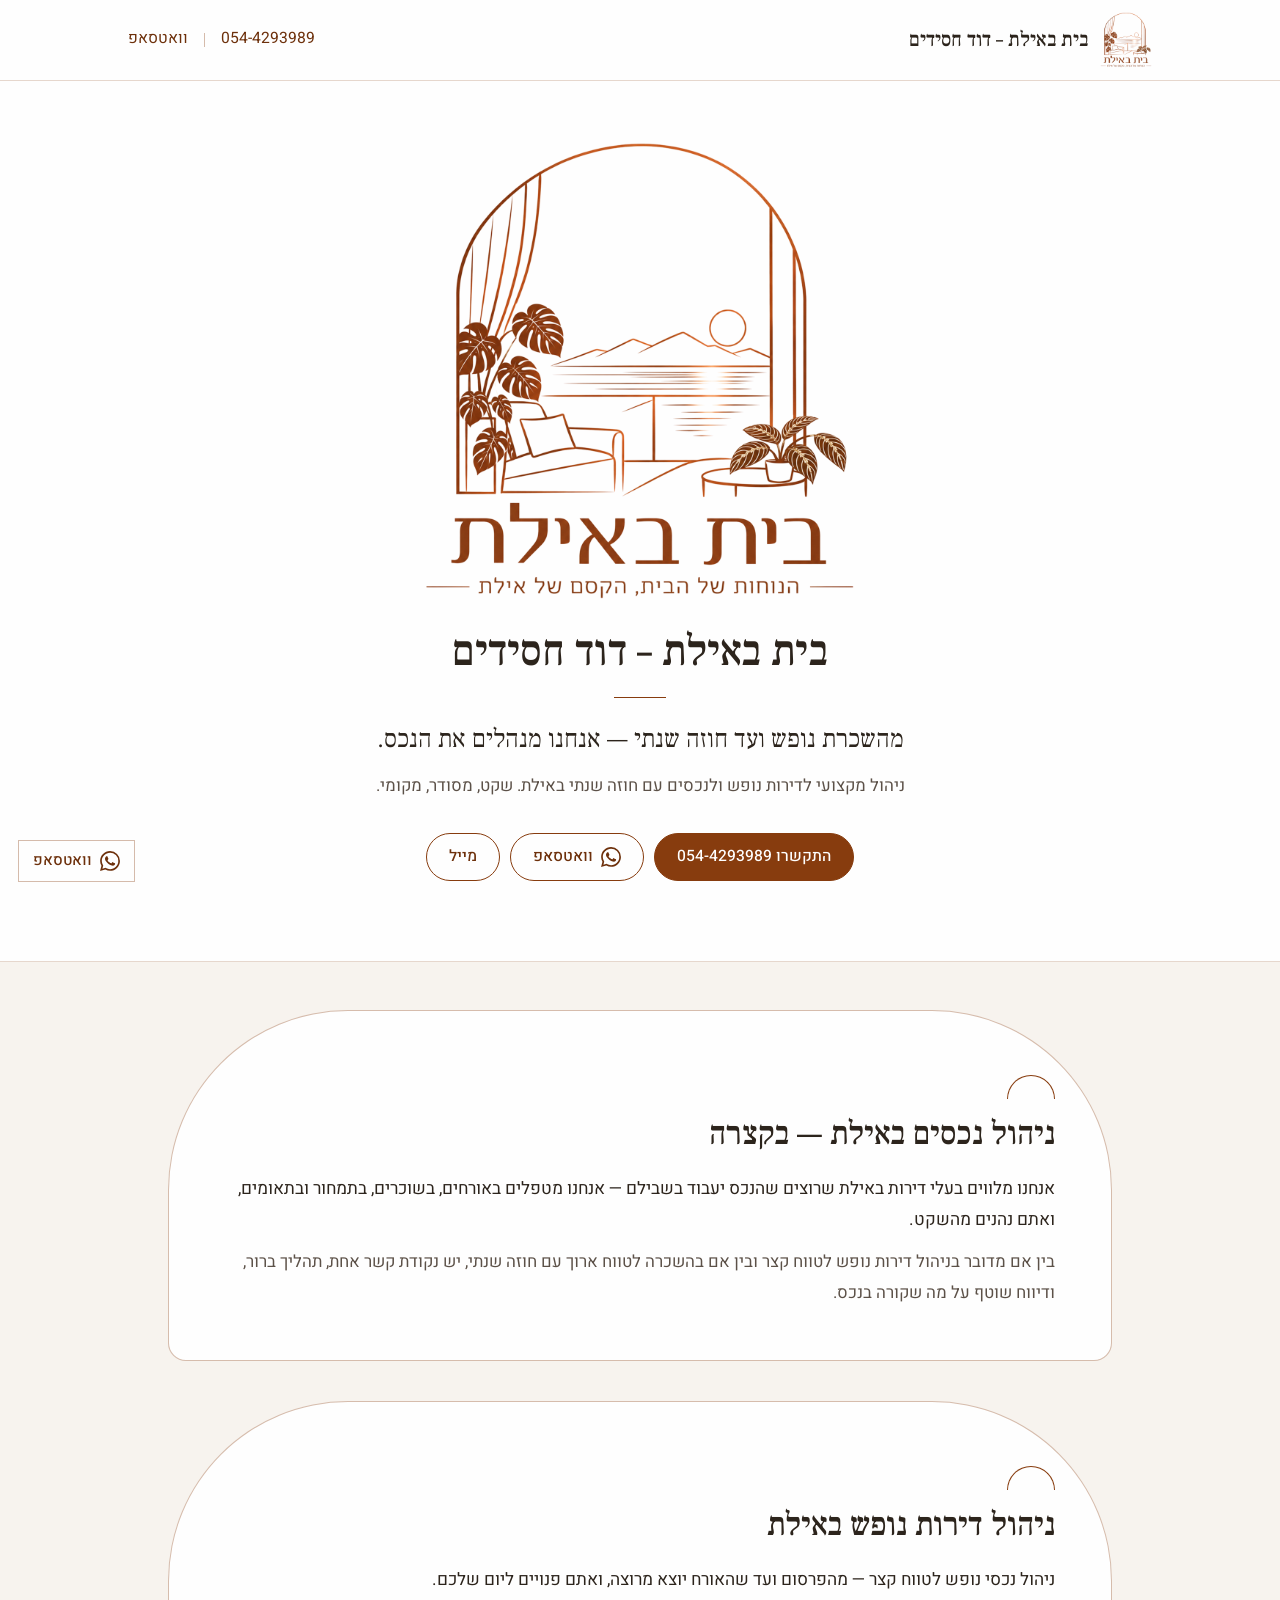
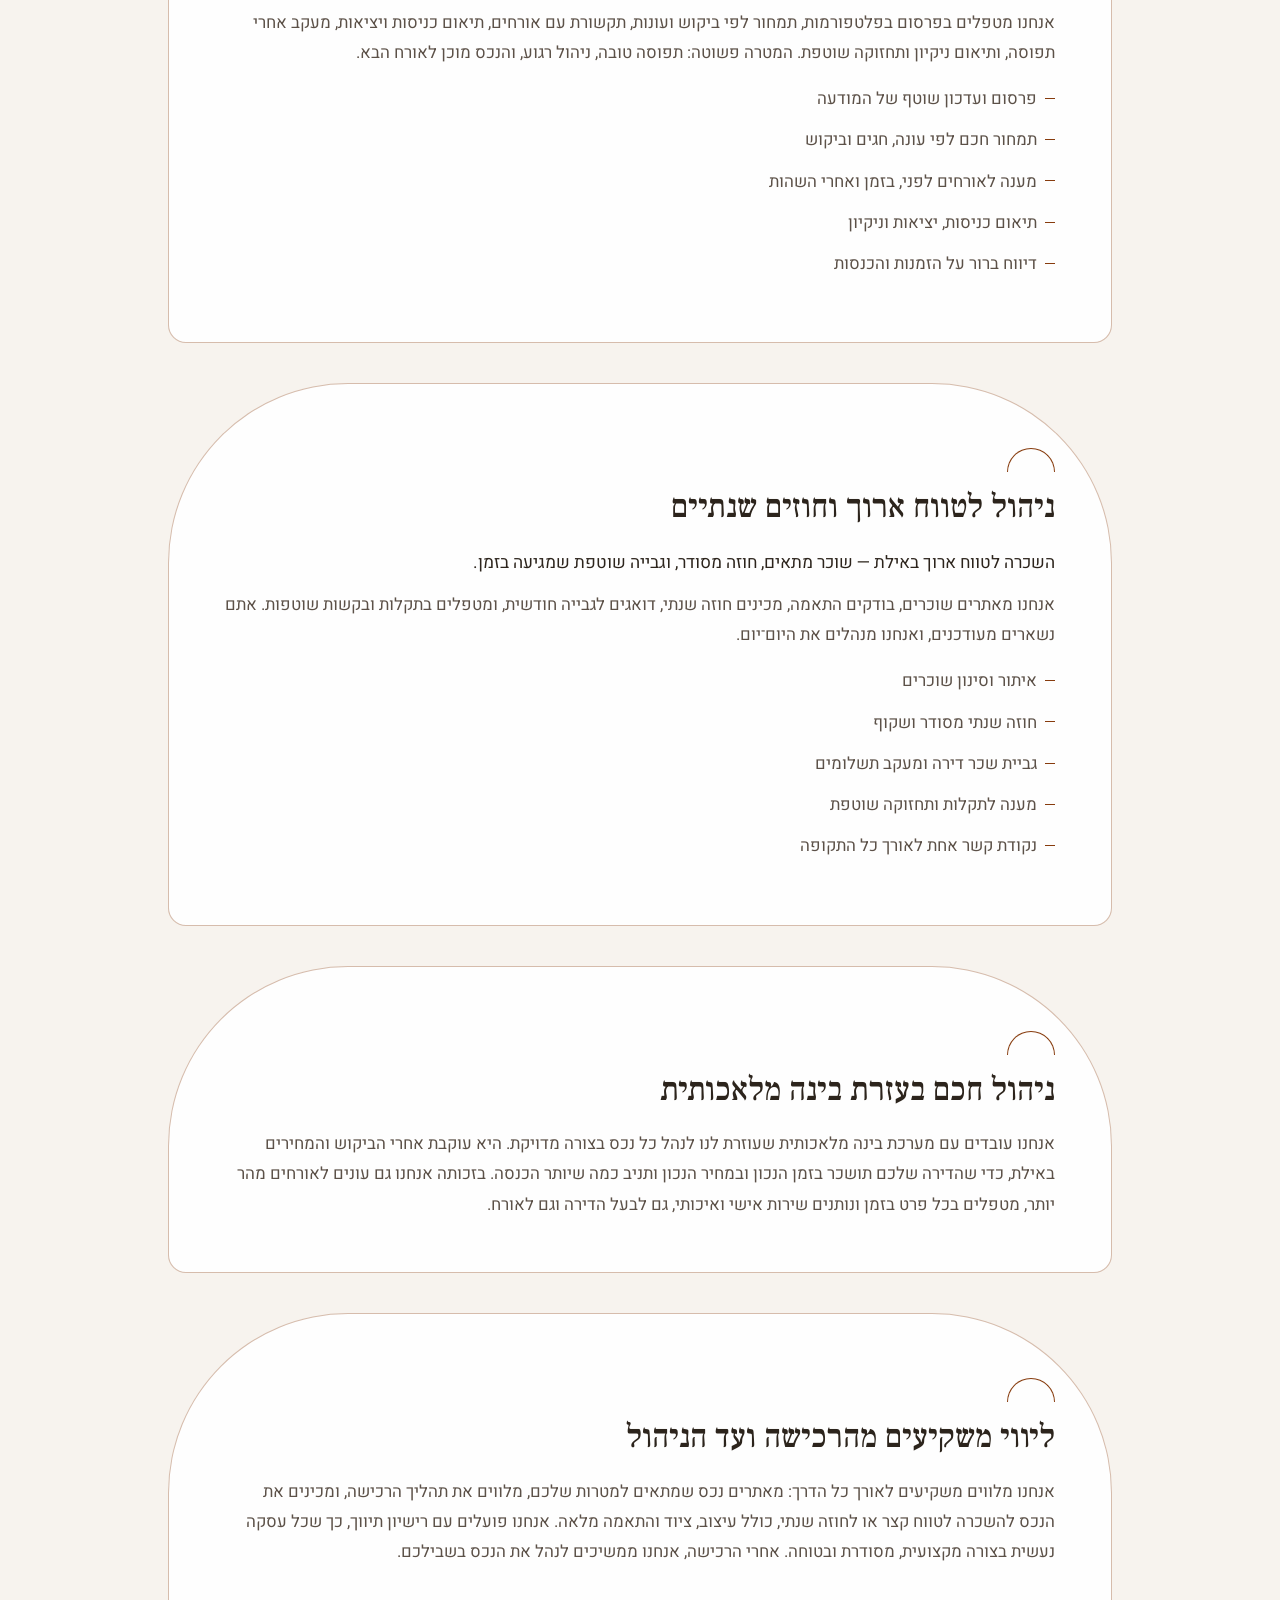
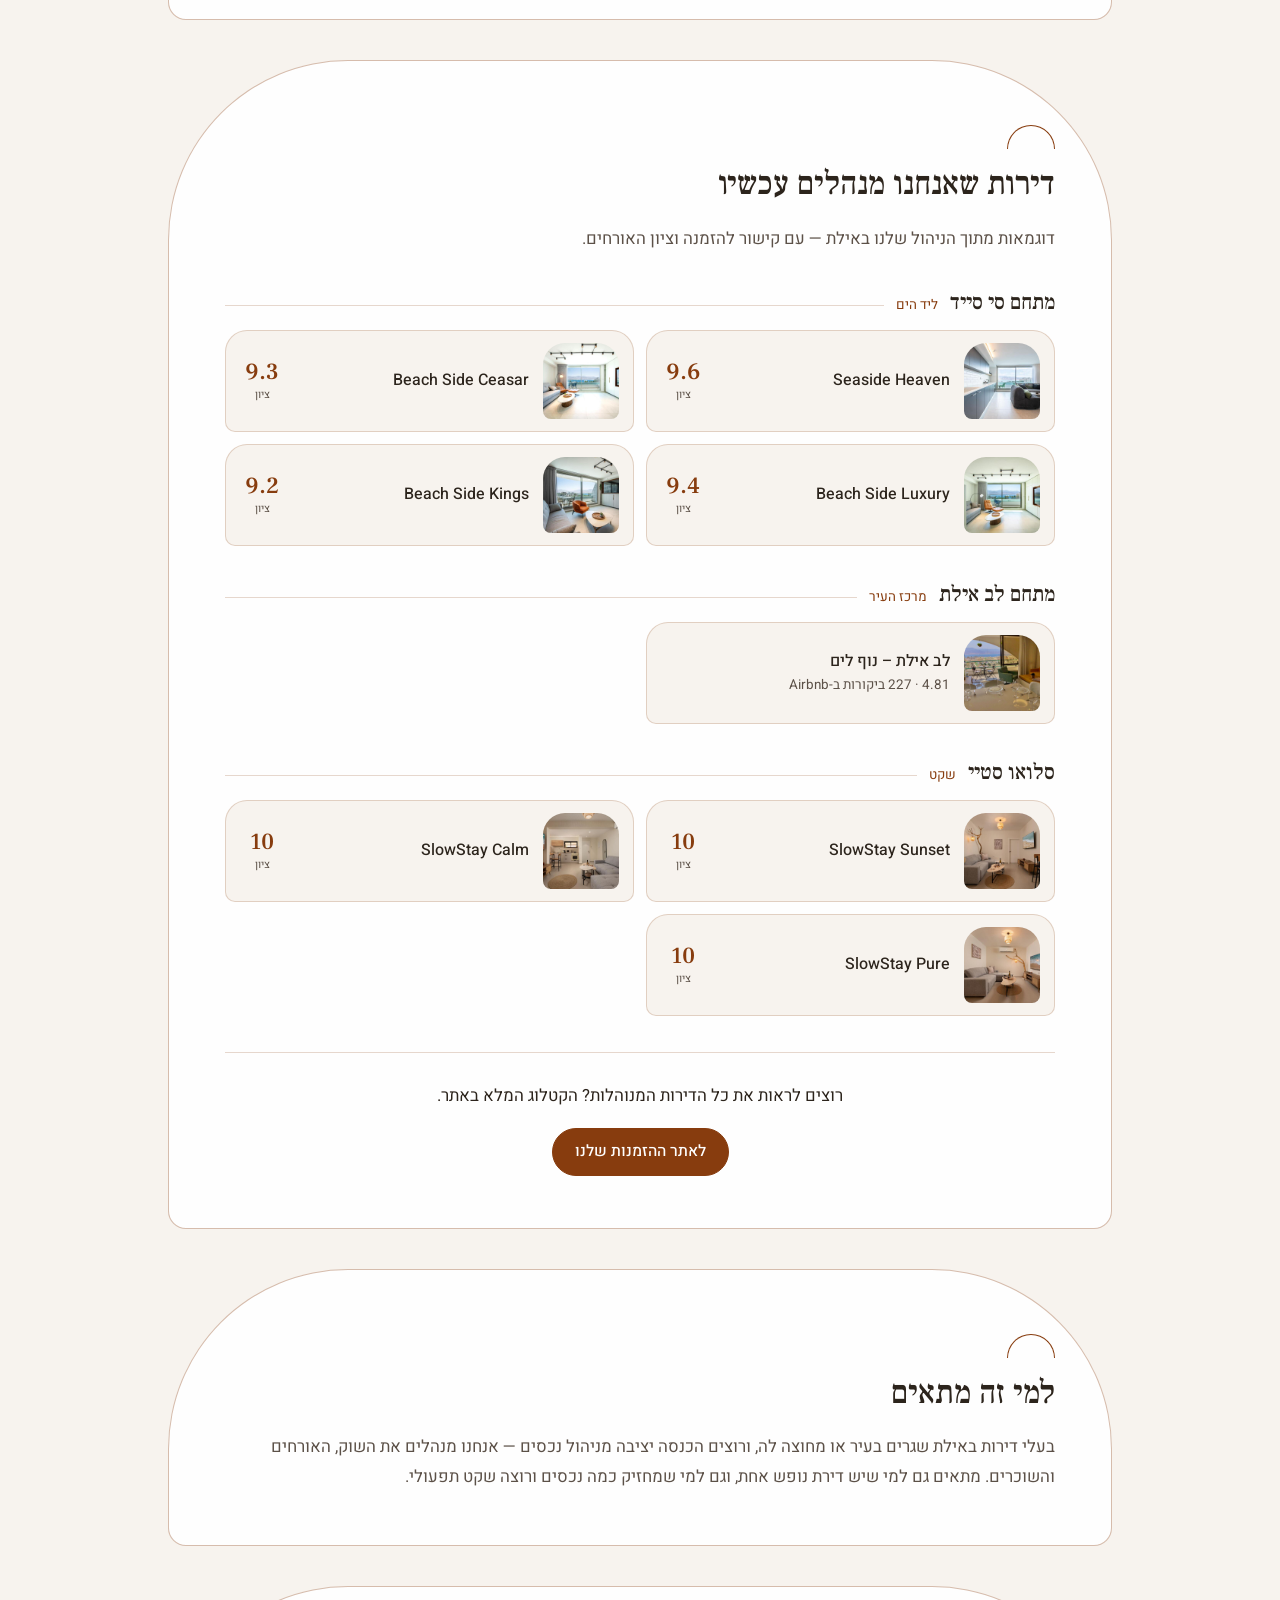
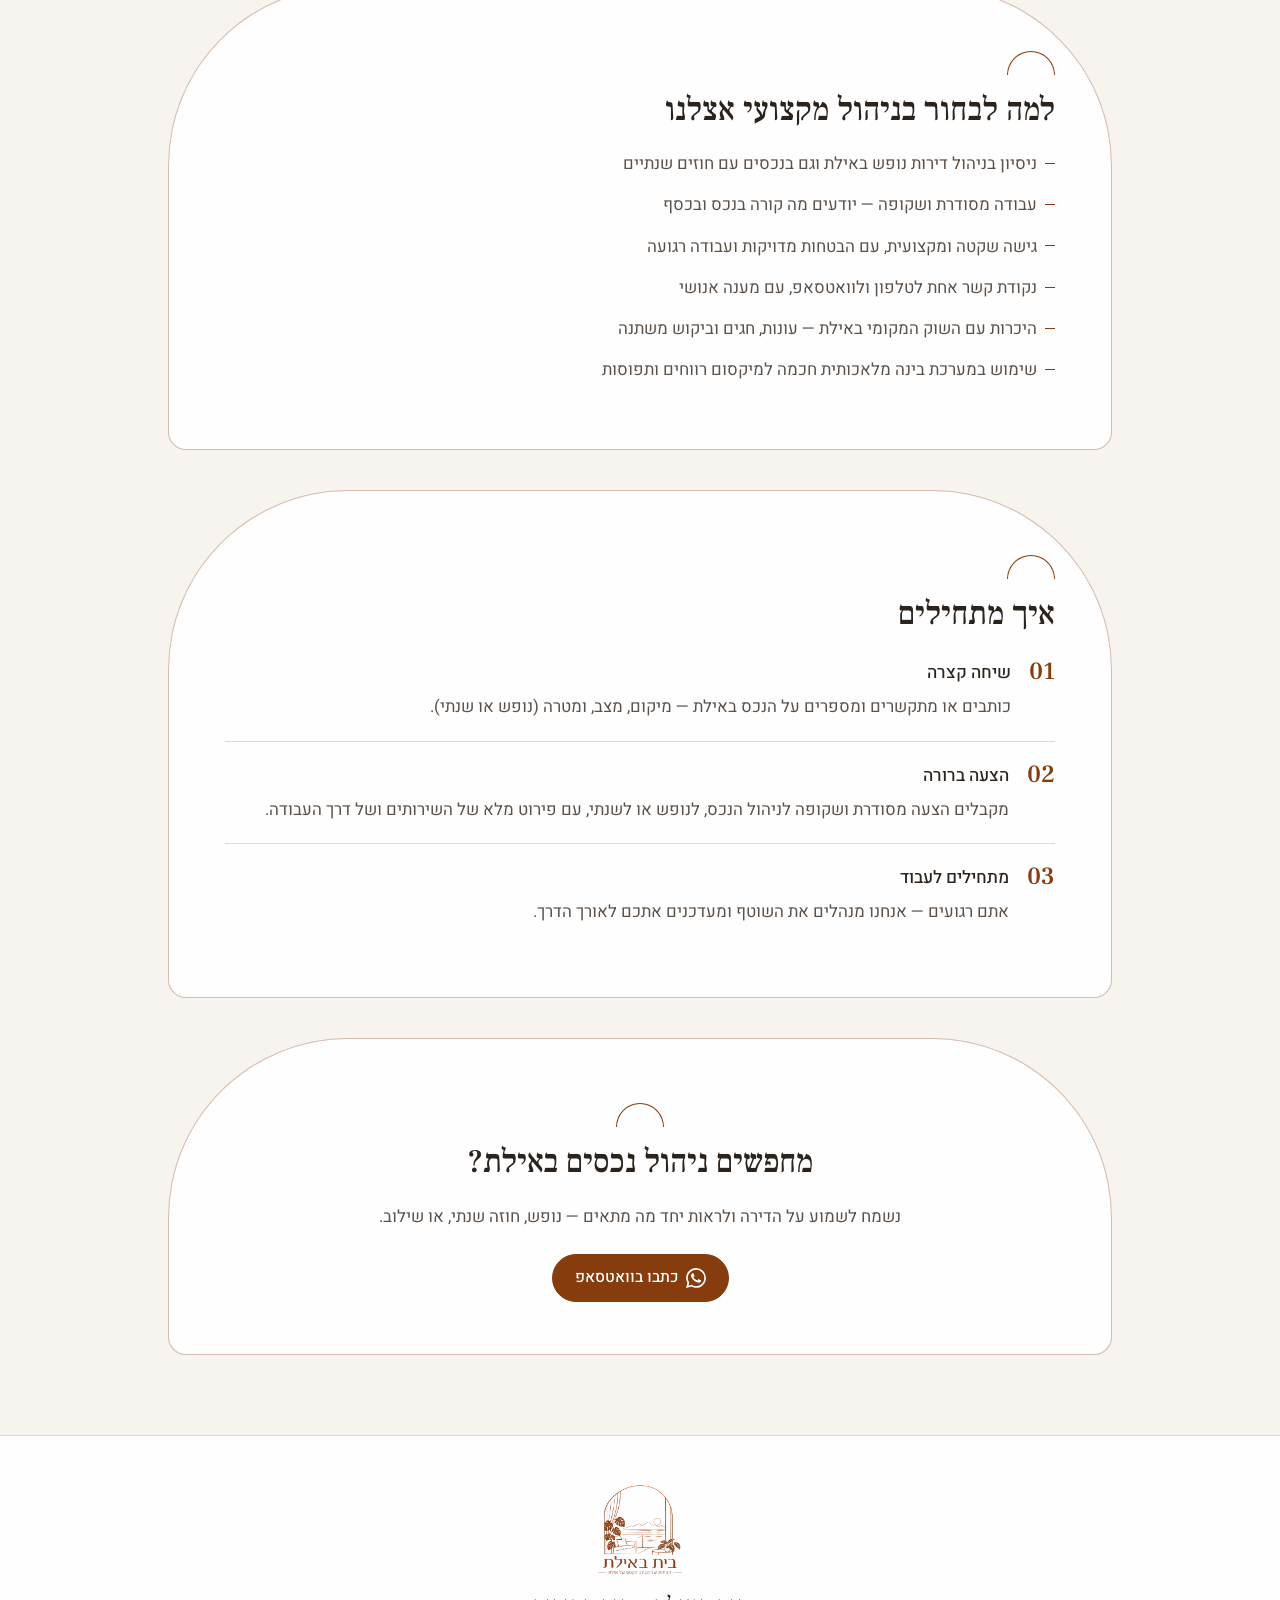
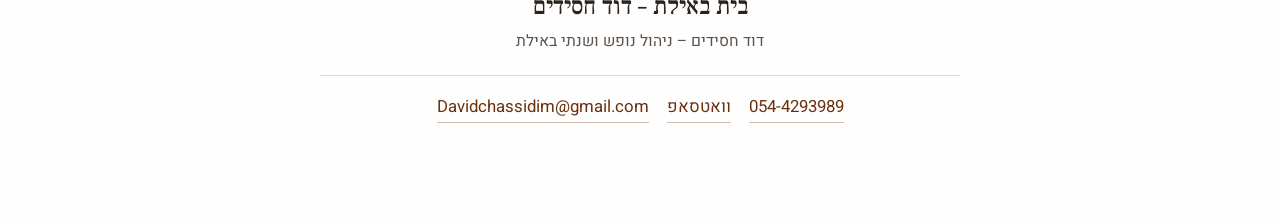
==== index.html @ ed2839f9 "Make the owner and guest logos transparent on ivory. Knock the near-white logo matte out to soft alp" ====
<!DOCTYPE html>
<html lang="he" dir="rtl">
<head>
  <meta charset="utf-8" />
  <meta name="viewport" content="width=device-width, initial-scale=1" />
  <title>בית באילת – דוד חסידים | ניהול דירות נופש וחוזים שנתיים</title>
  <meta name="description" content="ניהול נכסים באילת: ניהול דירות נופש, ניהול נכסי נופש והשכרה לטווח ארוך עם חוזים שנתיים. שקט, מסודר, מקומי." />
  <meta name="robots" content="index,follow" />
  <meta name="keywords" content="ניהול נכסים באילת, ניהול דירות נופש באילת, ניהול נכסי נופש, השכרה לטווח ארוך אילת, ניהול דירות להשכרה אילת" />
  <meta name="theme-color" content="#f7f3ee" />
  <link rel="canonical" href="https://davidchassidim-cyber.github.io/Eilat-property-management-/" />
  <link rel="icon" href="favicon.ico?v=2" sizes="any" />
  <link rel="icon" type="image/png" href="images/favicon.png?v=2" sizes="32x32" />
  <link rel="apple-touch-icon" href="images/apple-touch-icon.png?v=2" />
  <meta property="og:title" content="בית באילת – דוד חסידים | ניהול דירות נופש וחוזים שנתיים" />
  <meta property="og:site_name" content="בית באילת – דוד חסידים" />
  <meta property="og:description" content="מהשכרת נופש ועד חוזה שנתי — אנחנו מנהלים את הנכס. ניהול מקצועי באילת." />
  <meta property="og:type" content="website" />
  <meta property="og:locale" content="he_IL" />
  <meta property="og:url" content="https://davidchassidim-cyber.github.io/Eilat-property-management-/" />
  <meta property="og:image" content="https://davidchassidim-cyber.github.io/Eilat-property-management-/images/og-beit-eilat.png?v=2" />
  <meta property="og:image:type" content="image/png" />
  <meta property="og:image:width" content="1200" />
  <meta property="og:image:height" content="630" />
  <meta property="og:image:alt" content="לוגו בית באילת – דוד חסידים" />
  <meta name="twitter:card" content="summary_large_image" />
  <meta name="twitter:title" content="בית באילת – דוד חסידים | ניהול דירות נופש וחוזים שנתיים" />
  <meta name="twitter:description" content="מהשכרת נופש ועד חוזה שנתי — אנחנו מנהלים את הנכס. ניהול מקצועי באילת." />
  <meta name="twitter:image" content="https://davidchassidim-cyber.github.io/Eilat-property-management-/images/og-beit-eilat.png?v=2" />
  <link rel="preconnect" href="https://fonts.googleapis.com" />
  <link rel="preconnect" href="https://fonts.gstatic.com" crossorigin />
  <link href="https://fonts.googleapis.com/css2?family=Frank+Ruhl+Libre:wght@400;500;700&amp;family=Heebo:wght@300;400;500&amp;display=swap" rel="stylesheet" />
  <link rel="preload" as="image" href="images/logo.webp?v=3" type="image/webp" />
  <script type="application/ld+json">
  {
    "@context": "https://schema.org",
    "@type": "LocalBusiness",
    "name": "דוד חסידים – ניהול נופש ושנתי באילת",
    "alternateName": "בית באילת – דוד חסידים",
    "slogan": "מהשכרת נופש ועד חוזה שנתי — אנחנו מנהלים את הנכס",
    "description": "ניהול דירות נופש וניהול נכסים עם חוזים שנתיים באילת",
    "url": "https://davidchassidim-cyber.github.io/Eilat-property-management-/",
    "telephone": "+972544293989",
    "email": "Davidchassidim@gmail.com",
    "image": "https://davidchassidim-cyber.github.io/Eilat-property-management-/images/og-beit-eilat.png?v=2",
    "logo": "https://davidchassidim-cyber.github.io/Eilat-property-management-/images/logo.png?v=3",
    "areaServed": { "@type": "City", "name": "Eilat" },
    "address": {
      "@type": "PostalAddress",
      "addressLocality": "Eilat",
      "addressCountry": "IL"
    }
  }
  </script>
  <style>
    :root {
      color-scheme: light only;
      --ivory: #f7f3ee;
      --white: #fefefe;
      --ink: #2c241c;
      --muted: #5c5148;
      --copper: #873c0e;
      --copper-deep: #6d300b;
      --line: rgba(135, 60, 14, 0.34);
      --line-soft: rgba(135, 60, 14, 0.2);
      --serif: "Frank Ruhl Libre", "Times New Roman", serif;
      --sans: Heebo, "Segoe UI", Arial, sans-serif;
    }
    * { box-sizing: border-box; }
    html { scroll-behavior: smooth; background: var(--ivory); }
    body {
      margin: 0;
      background: var(--ivory);
      color: var(--ink);
      font-family: var(--sans);
      font-weight: 400;
      font-size: 1.05rem;
      line-height: 1.8;
    }
    img { max-width: 100%; height: auto; }
    a { color: inherit; }
    :focus-visible {
      outline: 2px solid var(--copper);
      outline-offset: 3px;
    }
    ::selection { background: #edd9c8; color: var(--ink); }
    @media (prefers-color-scheme: dark) {
      html, body { background: #f7f3ee !important; color: #2c241c !important; }
    }
    @media (prefers-reduced-motion: reduce) {
      html { scroll-behavior: auto; }
      * { transition: none !important; }
    }

    .site-header {
      position: sticky;
      top: 0;
      z-index: 20;
      background: var(--white);
      border-bottom: 1px solid var(--line-soft);
    }
    .header-inner {
      max-width: 1080px;
      margin: 0 auto;
      padding: 12px 28px;
      display: flex;
      align-items: center;
      justify-content: space-between;
      gap: 20px;
    }
    .brand {
      display: flex;
      align-items: center;
      gap: 12px;
      min-width: 0;
      text-decoration: none;
      color: var(--ink);
    }
    .brand img {
      width: auto;
      height: 56px;
      max-width: none;
      flex: none;
      display: block;
    }
    .brand-text {
      font-family: var(--serif);
      font-weight: 500;
      font-size: 1.28rem;
      line-height: 1.2;
    }
    .header-nav {
      display: flex;
      align-items: center;
      gap: 16px;
      flex: none;
    }
    .header-nav a {
      color: var(--copper-deep);
      text-decoration: none;
      font-size: 0.98rem;
      font-weight: 400;
      border-bottom: 1px solid transparent;
      padding-bottom: 1px;
    }
    .header-nav a:hover { border-bottom-color: var(--copper); }
    .nav-rule {
      width: 1px;
      height: 14px;
      background: var(--line);
      flex: none;
    }

    .hero {
      background: var(--white);
      border-bottom: 1px solid var(--line-soft);
      text-align: center;
      padding: 56px 24px 80px;
      scroll-margin-top: 80px;
    }
    .hero-logo {
      width: min(440px, 78vw);
      height: auto;
      display: block;
      margin: 0 auto 20px;
    }
    h1 {
      margin: 0 auto;
      max-width: 18em;
      font-family: var(--serif);
      font-weight: 500;
      font-size: clamp(1.85rem, 3.4vw, 2.7rem);
      line-height: 1.25;
      color: var(--ink);
      text-wrap: balance;
    }
    h1::after {
      content: "";
      display: block;
      width: 52px;
      height: 1px;
      margin: 18px auto 0;
      background: var(--copper);
    }
    .sub {
      max-width: 38rem;
      margin: 22px auto 0;
      color: var(--muted);
      font-size: 1.05rem;
      font-weight: 400;
      line-height: 1.85;
    }
    .slogan {
      display: block;
      margin-bottom: 10px;
      font-family: var(--serif);
      font-size: clamp(1.22rem, 2.3vw, 1.6rem);
      font-weight: 400;
      line-height: 1.55;
      color: var(--ink);
      text-wrap: balance;
    }
    .actions {
      display: flex;
      flex-wrap: wrap;
      justify-content: center;
      gap: 10px;
      margin-top: 32px;
    }
    .btn {
      display: inline-flex;
      align-items: center;
      justify-content: center;
      gap: 8px;
      min-height: 48px;
      padding: 0 22px;
      border-radius: 999px;
      border: 1px solid var(--copper);
      background: transparent;
      color: var(--copper-deep);
      font-family: var(--sans);
      font-size: 0.98rem;
      font-weight: 500;
      line-height: 1;
      text-decoration: none;
      transition: background-color .2s ease, color .2s ease, border-color .2s ease;
    }
    .btn svg {
      width: 20px;
      height: 20px;
      flex: none;
      display: block;
    }
    .btn-primary {
      background: var(--copper);
      border-color: var(--copper);
      color: #fff;
    }
    .btn-primary:hover {
      background: var(--copper-deep);
      border-color: var(--copper-deep);
      color: #fff;
    }
    .btn-ghost:hover { background: rgba(135, 60, 14, 0.06); }

    .wrap {
      max-width: 1000px;
      margin: 0 auto;
      padding: 48px 28px 80px;
    }
    section.panel {
      background: var(--white);
      border: 1px solid var(--line);
      border-radius: 180px 180px 18px 18px;
      padding: 64px 56px 52px;
      margin: 0;
      scroll-margin-top: 92px;
    }
    .wrap section.panel + section.panel { margin-top: 40px; }
    .arch {
      width: 48px;
      height: 24px;
      border: 1px solid var(--copper);
      border-bottom: none;
      border-radius: 48px 48px 0 0;
      margin: 0 0 14px;
      margin-inline-end: auto;
    }
    h2 {
      margin: 0 0 18px;
      font-family: var(--serif);
      font-weight: 500;
      font-size: clamp(1.6rem, 2.6vw, 2.05rem);
      line-height: 1.3;
      color: var(--ink);
      text-align: start;
    }
    h3 { margin: 0; font-family: var(--serif); font-weight: 500; color: var(--ink); }
    p { margin: 0 0 12px; color: var(--muted); }
    p:last-child { margin-bottom: 0; }
    .lead {
      color: var(--ink);
      font-size: 1.08rem;
      line-height: 1.8;
      margin: 0 0 12px;
    }
    ul {
      margin: 16px 0 0;
      padding: 0;
      list-style: none;
    }
    ul li {
      position: relative;
      margin: 11px 0;
      padding-inline-start: 18px;
      color: var(--muted);
    }
    ul li::before {
      content: "";
      position: absolute;
      inset-inline-start: 0;
      top: 0.82em;
      width: 10px;
      height: 1px;
      background: var(--copper);
    }

    .complex { margin-top: 34px; }
    .complex:first-of-type { margin-top: 8px; }
    .complex-title {
      display: flex;
      align-items: baseline;
      gap: 12px;
      margin: 0 0 14px;
      font-size: 1.35rem;
      line-height: 1.3;
    }
    .complex-title::after {
      content: "";
      flex: 1;
      height: 1px;
      background: var(--line-soft);
      transform: translateY(-3px);
    }
    .badge {
      font-family: var(--sans);
      font-size: 0.84rem;
      font-weight: 400;
      color: var(--copper);
      background: none;
      border: 0;
      padding: 0;
      line-height: 1.4;
    }
    .prop-list { display: grid; gap: 12px; }
    .prop {
      display: grid;
      grid-template-columns: 76px minmax(0, 1fr) auto;
      gap: 14px;
      align-items: center;
      padding: 12px 14px;
      background: var(--ivory);
      border: 1px solid var(--line-soft);
      border-radius: 22px 22px 10px 10px;
      text-decoration: none;
      color: inherit;
      transition: border-color .2s ease, background-color .2s ease;
    }
    .prop:hover {
      border-color: var(--copper);
      background: var(--white);
    }
    .prop-photo {
      width: 76px;
      height: 76px;
      max-width: none;
      object-fit: cover;
      border-radius: 22px 22px 8px 8px;
      background: #efe8df;
      display: block;
    }
    .prop-body { min-width: 0; }
    .prop-name {
      font-weight: 500;
      color: var(--ink);
      font-size: 1rem;
      line-height: 1.35;
    }
    .prop-sub {
      margin-top: 3px;
      font-size: 0.84rem;
      color: var(--muted);
      line-height: 1.45;
    }
    .score {
      text-align: center;
      color: var(--copper);
      font-family: var(--serif);
      font-weight: 500;
      font-size: 1.45rem;
      line-height: 1;
      min-width: 2.8rem;
      background: none;
      border: 0;
      padding: 0;
    }
    .score small {
      display: block;
      margin-top: 5px;
      font-family: var(--sans);
      font-size: 0.68rem;
      font-weight: 400;
      color: var(--muted);
      line-height: 1.2;
    }
    .catalog-cta {
      margin-top: 36px;
      padding-top: 28px;
      border-top: 1px solid var(--line-soft);
      text-align: center;
    }
    .catalog-cta p {
      margin: 0 0 16px;
      color: var(--ink);
    }

    .steps {
      list-style: none;
      margin: 6px 0 0;
      padding: 0;
    }
    .steps li {
      display: grid;
      grid-template-columns: auto minmax(0, 1fr);
      gap: 18px;
      align-items: start;
      margin: 0;
      padding: 18px 0;
      border-top: 1px solid var(--line-soft);
      color: var(--muted);
    }
    .steps li:first-child { border-top: 0; padding-top: 4px; }
    .num {
      font-family: var(--serif);
      font-weight: 500;
      font-size: 1.55rem;
      line-height: 1;
      color: var(--copper);
      padding-top: 2px;
    }
    .steps strong {
      display: block;
      margin-bottom: 4px;
      color: var(--ink);
      font-weight: 500;
      font-size: 1.08rem;
    }

    .cta { text-align: center; }
    .cta .arch { margin-inline: auto; }
    .cta h2 { text-align: center; }
    .cta p {
      max-width: 34rem;
      margin: 0 auto;
      color: var(--muted);
    }
    .cta .btn { margin-top: 22px; }

    .site-footer {
      background: var(--white);
      border-top: 1px solid var(--line-soft);
      text-align: center;
      padding: 48px 24px 96px;
    }
    .wa-float {
      position: fixed;
      z-index: 30;
      left: 18px;
      bottom: 18px;
      display: inline-flex;
      align-items: center;
      gap: 8px;
      padding: 10px 14px;
      background: rgba(254, 254, 254, 0.96);
      color: var(--copper-deep);
      border: 1px solid var(--line);
      text-decoration: none;
      font-family: var(--sans);
      font-size: 0.95rem;
      font-weight: 500;
      line-height: 1;
    }
    .wa-float svg {
      width: 20px;
      height: 20px;
      flex: none;
      display: block;
    }
    .wa-float:hover { background: rgba(135, 60, 14, 0.06); }
    .footer-logo {
      width: auto;
      height: 92px;
      max-width: none;
      display: block;
      margin: 0 auto;
    }
    .footer-brand {
      margin: 14px 0 6px;
      font-family: var(--serif);
      font-weight: 500;
      font-size: 1.55rem;
      line-height: 1.3;
      color: var(--ink);
    }
    .legal {
      margin: 0 0 18px;
      color: var(--muted);
      font-size: 0.98rem;
    }
    .footer-contacts {
      display: flex;
      flex-wrap: wrap;
      justify-content: center;
      gap: 8px 18px;
      margin: 0;
      padding-top: 16px;
      border-top: 1px solid var(--line-soft);
      max-width: 640px;
      margin-inline: auto;
    }
    .footer-contacts a {
      color: var(--copper-deep);
      text-decoration: none;
      border-bottom: 1px solid rgba(135, 60, 14, 0.35);
      overflow-wrap: anywhere;
    }
    .footer-contacts a:hover { border-bottom-color: var(--copper); }

    @media (min-width: 760px) {
      .prop-list { grid-template-columns: 1fr 1fr; }
    }
    @media (max-width: 720px) {
      .header-nav { display: none; }
      .header-inner { padding: 10px 16px; }
      .brand img { height: 46px; }
      .brand-text { font-size: 1.02rem; }
      .hero { padding: 32px 18px 48px; }
      .wrap { padding: 28px 16px 64px; }
      section.panel {
        border-radius: 88px 88px 14px 14px;
        padding: 46px 22px 34px;
      }
      .wrap section.panel + section.panel { margin-top: 20px; }
      .complex-title::after { display: none; }
      .actions {
        display: grid;
        grid-template-columns: 1fr;
        max-width: 320px;
        margin-inline: auto;
      }
    }
  </style>
</head>
<body>
  <header class="site-header">
    <div class="header-inner">
      <a class="brand" href="#top">
        <picture>
          <source srcset="images/logo-header.webp?v=3" type="image/webp" />
          <img src="images/logo-header.png?v=3" alt="" width="150" height="160" />
        </picture>
        <span class="brand-text">בית באילת – דוד חסידים</span>
      </a>
      <nav class="header-nav" aria-label="יצירת קשר">
        <a href="tel:0544293989">054-4293989</a>
        <span class="nav-rule" aria-hidden="true"></span>
        <a href="https://wa.me/972544293989" target="_blank" rel="noopener">וואטסאפ</a>
      </nav>
    </div>
  </header>

  <main>
    <section class="hero" id="top">
      <picture>
        <source srcset="images/logo.webp?v=3" type="image/webp" />
        <img class="hero-logo" src="images/logo.png?v=3" alt="לוגו בית באילת" width="1200" height="1276" />
      </picture>
      <h1>בית באילת – דוד חסידים</h1>
      <p class="sub"><span class="slogan">מהשכרת נופש ועד חוזה שנתי — אנחנו מנהלים את הנכס.</span> ניהול מקצועי לדירות נופש ולנכסים עם חוזה שנתי באילת. שקט, מסודר, מקומי.</p>
      <div class="actions">
        <a class="btn btn-primary" href="tel:0544293989">התקשרו 054-4293989</a>
        <a class="btn btn-ghost" href="https://wa.me/972544293989" target="_blank" rel="noopener"><svg viewBox="0 0 24 24" width="20" height="20" aria-hidden="true" focusable="false"><path fill="currentColor" d="M17.472 14.382c-.297-.149-1.758-.867-2.03-.967-.273-.099-.471-.148-.67.15-.197.297-.767.966-.94 1.164-.173.199-.347.223-.644.075-.297-.15-1.255-.463-2.39-1.475-.883-.788-1.48-1.761-1.653-2.059-.173-.297-.018-.458.13-.606.134-.133.298-.347.446-.52.149-.174.198-.298.298-.497.099-.198.05-.371-.025-.52-.075-.149-.669-1.612-.916-2.207-.242-.579-.487-.5-.669-.51-.173-.008-.371-.01-.57-.01-.198 0-.52.074-.792.372-.272.297-1.04 1.016-1.04 2.479 0 1.462 1.065 2.875 1.213 3.074.149.198 2.096 3.2 5.077 4.487.709.306 1.262.489 1.694.625.712.227 1.36.195 1.871.118.571-.085 1.758-.719 2.006-1.413.248-.694.248-1.289.173-1.413-.074-.124-.272-.198-.57-.347m-5.421 7.403h-.004a9.87 9.87 0 01-5.031-1.378l-.361-.214-3.741.982.998-3.648-.235-.374a9.86 9.86 0 01-1.51-5.26c.001-5.45 4.436-9.884 9.888-9.884 2.64 0 5.122 1.03 6.988 2.898a9.825 9.825 0 012.893 6.994c-.003 5.45-4.435 9.884-9.885 9.884m8.413-18.297A11.815 11.815 0 0012.05 0C5.495 0 .16 5.335.157 11.892c0 2.096.547 4.142 1.588 5.945L.057 24l6.305-1.654a11.882 11.882 0 005.683 1.448h.005c6.554 0 11.89-5.335 11.893-11.893a11.821 11.821 0 00-3.48-8.413z"/></svg>וואטסאפ</a>
        <a class="btn btn-ghost" href="mailto:Davidchassidim@gmail.com">מייל</a>
      </div>
    </section>

    <div class="wrap">
      <section class="panel">
        <div class="arch" aria-hidden="true"></div>
        <h2>ניהול נכסים באילת — בקצרה</h2>
        <p class="lead">אנחנו מלווים בעלי דירות באילת שרוצים שהנכס יעבוד בשבילם — אנחנו מטפלים באורחים, בשוכרים, בתמחור ובתאומים, ואתם נהנים מהשקט.</p>
        <p>בין אם מדובר בניהול דירות נופש לטווח קצר ובין אם בהשכרה לטווח ארוך עם חוזה שנתי, יש נקודת קשר אחת, תהליך ברור, ודיווח שוטף על מה שקורה בנכס.</p>
      </section>

      <section class="panel">
        <div class="arch" aria-hidden="true"></div>
        <h2>ניהול דירות נופש באילת</h2>
        <p class="lead">ניהול נכסי נופש לטווח קצר — מהפרסום ועד שהאורח יוצא מרוצה, ואתם פנויים ליום שלכם.</p>
        <p>אנחנו מטפלים בפרסום בפלטפורמות, תמחור לפי ביקוש ועונות, תקשורת עם אורחים, תיאום כניסות ויציאות, מעקב אחרי תפוסה, ותיאום ניקיון ותחזוקה שוטפת. המטרה פשוטה: תפוסה טובה, ניהול רגוע, והנכס מוכן לאורח הבא.</p>
        <ul>
          <li>פרסום ועדכון שוטף של המודעה</li>
          <li>תמחור חכם לפי עונה, חגים וביקוש</li>
          <li>מענה לאורחים לפני, בזמן ואחרי השהות</li>
          <li>תיאום כניסות, יציאות וניקיון</li>
          <li>דיווח ברור על הזמנות והכנסות</li>
        </ul>
      </section>

      <section class="panel">
        <div class="arch" aria-hidden="true"></div>
        <h2>ניהול לטווח ארוך וחוזים שנתיים</h2>
        <p class="lead">השכרה לטווח ארוך באילת — שוכר מתאים, חוזה מסודר, וגבייה שוטפת שמגיעה בזמן.</p>
        <p>אנחנו מאתרים שוכרים, בודקים התאמה, מכינים חוזה שנתי, דואגים לגבייה חודשית, ומטפלים בתקלות ובקשות שוטפות. אתם נשארים מעודכנים, ואנחנו מנהלים את היום־יום.</p>
        <ul>
          <li>איתור וסינון שוכרים</li>
          <li>חוזה שנתי מסודר ושקוף</li>
          <li>גביית שכר דירה ומעקב תשלומים</li>
          <li>מענה לתקלות ותחזוקה שוטפת</li>
          <li>נקודת קשר אחת לאורך כל התקופה</li>
        </ul>
      </section>

      <section class="panel" id="smart">
        <div class="arch" aria-hidden="true"></div>
        <h2>ניהול חכם בעזרת בינה מלאכותית</h2>
        <p>אנחנו עובדים עם מערכת בינה מלאכותית שעוזרת לנו לנהל כל נכס בצורה מדויקת. היא עוקבת אחרי הביקוש והמחירים באילת, כדי שהדירה שלכם תושכר בזמן הנכון ובמחיר הנכון ותניב כמה שיותר הכנסה. בזכותה אנחנו גם עונים לאורחים מהר יותר, מטפלים בכל פרט בזמן ונותנים שירות אישי ואיכותי, גם לבעל הדירה וגם לאורח.</p>
      </section>

      <section class="panel" id="investors">
        <div class="arch" aria-hidden="true"></div>
        <h2>ליווי משקיעים מהרכישה ועד הניהול</h2>
        <p>אנחנו מלווים משקיעים לאורך כל הדרך: מאתרים נכס שמתאים למטרות שלכם, מלווים את תהליך הרכישה, ומכינים את הנכס להשכרה לטווח קצר או לחוזה שנתי, כולל עיצוב, ציוד והתאמה מלאה. אנחנו פועלים עם רישיון תיווך, כך שכל עסקה נעשית בצורה מקצועית, מסודרת ובטוחה. אחרי הרכישה, אנחנו ממשיכים לנהל את הנכס בשבילכם.</p>
      </section>

      <section class="panel" id="apartments">
        <div class="arch" aria-hidden="true"></div>
        <h2>דירות שאנחנו מנהלים עכשיו</h2>
        <p>דוגמאות מתוך הניהול שלנו באילת — עם קישור להזמנה וציון האורחים.</p>

        <div class="complex">
          <h3 class="complex-title">מתחם סי סייד <span class="badge">ליד הים</span></h3>
          <div class="prop-list">
            <a class="prop" href="https://www.booking.com/searchresults.he.html?dest_id=11337509&amp;dest_type=hotel" target="_blank" rel="noopener">
              <img class="prop-photo" src="images/props/seaside-heaven.jpg" alt="Seaside Heaven" width="76" height="76" loading="lazy" />
              <div class="prop-body"><div class="prop-name">Seaside Heaven</div></div>
              <div class="score">9.6<small>ציון</small></div>
            </a>
            <a class="prop" href="https://www.booking.com/searchresults.he.html?dest_id=10503018&amp;dest_type=hotel" target="_blank" rel="noopener">
              <img class="prop-photo" src="images/props/beach-side-ceasar.jpg" alt="Beach Side Ceasar" width="76" height="76" loading="lazy" />
              <div class="prop-body"><div class="prop-name">Beach Side Ceasar</div></div>
              <div class="score">9.3<small>ציון</small></div>
            </a>
            <a class="prop" href="https://www.booking.com/searchresults.he.html?dest_id=10476206&amp;dest_type=hotel" target="_blank" rel="noopener">
              <img class="prop-photo" src="images/props/beach-side-luxury.jpg" alt="Beach Side Luxury" width="76" height="76" loading="lazy" />
              <div class="prop-body"><div class="prop-name">Beach Side Luxury</div></div>
              <div class="score">9.4<small>ציון</small></div>
            </a>
            <a class="prop" href="https://www.booking.com/searchresults.he.html?dest_id=10475970&amp;dest_type=hotel" target="_blank" rel="noopener">
              <img class="prop-photo" src="images/props/beach-side-kings.jpg" alt="Beach Side Kings" width="76" height="76" loading="lazy" />
              <div class="prop-body"><div class="prop-name">Beach Side Kings</div></div>
              <div class="score">9.2<small>ציון</small></div>
            </a>
          </div>
        </div>

        <div class="complex">
          <h3 class="complex-title">מתחם לב אילת <span class="badge">מרכז העיר</span></h3>
          <div class="prop-list">
            <a class="prop" href="https://www.airbnb.com/rooms/49915724" target="_blank" rel="noopener">
              <img class="prop-photo" src="guests-preview/img/49915724/01.jpg" alt="לב אילת – נוף לים" width="76" height="76" loading="lazy" />
              <div class="prop-body">
                <div class="prop-name">לב אילת – נוף לים</div>
                <div class="prop-sub">4.81 · 227 ביקורות ב-Airbnb</div>
              </div>
            </a>
          </div>
        </div>

        <div class="complex">
          <h3 class="complex-title">סלואו סטיי <span class="badge">שקט</span></h3>
          <div class="prop-list">
            <a class="prop" href="https://www.booking.com/searchresults.he.html?dest_id=17308282&amp;dest_type=hotel" target="_blank" rel="noopener">
              <img class="prop-photo" src="images/props/sunset.jpg" alt="SlowStay Sunset" width="76" height="76" loading="lazy" />
              <div class="prop-body"><div class="prop-name">SlowStay Sunset</div></div>
              <div class="score">10<small>ציון</small></div>
            </a>
            <a class="prop" href="https://www.booking.com/searchresults.he.html?dest_id=17295198&amp;dest_type=hotel" target="_blank" rel="noopener">
              <img class="prop-photo" src="images/props/calm.jpg" alt="SlowStay Calm" width="76" height="76" loading="lazy" />
              <div class="prop-body"><div class="prop-name">SlowStay Calm</div></div>
              <div class="score">10<small>ציון</small></div>
            </a>
            <a class="prop" href="https://www.booking.com/searchresults.he.html?dest_id=17295005&amp;dest_type=hotel" target="_blank" rel="noopener">
              <img class="prop-photo" src="images/props/pure.jpg" alt="SlowStay Pure" width="76" height="76" loading="lazy" />
              <div class="prop-body"><div class="prop-name">SlowStay Pure</div></div>
              <div class="score">10<small>ציון</small></div>
            </a>
          </div>
        </div>

        <div class="catalog-cta">
          <p>רוצים לראות את כל הדירות המנוהלות? הקטלוג המלא באתר.</p>
          <a class="btn btn-primary" href="./guests-preview/">לאתר ההזמנות שלנו</a>
        </div>
      </section>

      <section class="panel">
        <div class="arch" aria-hidden="true"></div>
        <h2>למי זה מתאים</h2>
        <p>בעלי דירות באילת שגרים בעיר או מחוצה לה, ורוצים הכנסה יציבה מניהול נכסים — אנחנו מנהלים את השוק, האורחים והשוכרים. מתאים גם למי שיש דירת נופש אחת, וגם למי שמחזיק כמה נכסים ורוצה שקט תפעולי.</p>
      </section>

      <section class="panel">
        <div class="arch" aria-hidden="true"></div>
        <h2>למה לבחור בניהול מקצועי אצלנו</h2>
        <ul>
          <li>ניסיון בניהול דירות נופש באילת וגם בנכסים עם חוזים שנתיים</li>
          <li>עבודה מסודרת ושקופה — יודעים מה קורה בנכס ובכסף</li>
          <li>גישה שקטה ומקצועית, עם הבטחות מדויקות ועבודה רגועה</li>
          <li>נקודת קשר אחת לטלפון ולוואטסאפ, עם מענה אנושי</li>
          <li>היכרות עם השוק המקומי באילת — עונות, חגים וביקוש משתנה</li>
          <li>שימוש במערכת בינה מלאכותית חכמה למיקסום רווחים ותפוסות</li>
        </ul>
      </section>

      <section class="panel">
        <div class="arch" aria-hidden="true"></div>
        <h2>איך מתחילים</h2>
        <ol class="steps">
          <li>
            <span class="num">01</span>
            <div><strong>שיחה קצרה</strong>כותבים או מתקשרים ומספרים על הנכס באילת — מיקום, מצב, ומטרה (נופש או שנתי).</div>
          </li>
          <li>
            <span class="num">02</span>
            <div><strong>הצעה ברורה</strong>מקבלים הצעה מסודרת ושקופה לניהול הנכס, לנופש או לשנתי, עם פירוט מלא של השירותים ושל דרך העבודה.</div>
          </li>
          <li>
            <span class="num">03</span>
            <div><strong>מתחילים לעבוד</strong>אתם רגועים — אנחנו מנהלים את השוטף ומעדכנים אתכם לאורך הדרך.</div>
          </li>
        </ol>
      </section>

      <section class="panel cta">
        <div class="arch" aria-hidden="true"></div>
        <h2>מחפשים ניהול נכסים באילת?</h2>
        <p>נשמח לשמוע על הדירה ולראות יחד מה מתאים — נופש, חוזה שנתי, או שילוב.</p>
        <a class="btn btn-primary" href="https://wa.me/972544293989" target="_blank" rel="noopener"><svg viewBox="0 0 24 24" width="20" height="20" aria-hidden="true" focusable="false"><path fill="currentColor" d="M17.472 14.382c-.297-.149-1.758-.867-2.03-.967-.273-.099-.471-.148-.67.15-.197.297-.767.966-.94 1.164-.173.199-.347.223-.644.075-.297-.15-1.255-.463-2.39-1.475-.883-.788-1.48-1.761-1.653-2.059-.173-.297-.018-.458.13-.606.134-.133.298-.347.446-.52.149-.174.198-.298.298-.497.099-.198.05-.371-.025-.52-.075-.149-.669-1.612-.916-2.207-.242-.579-.487-.5-.669-.51-.173-.008-.371-.01-.57-.01-.198 0-.52.074-.792.372-.272.297-1.04 1.016-1.04 2.479 0 1.462 1.065 2.875 1.213 3.074.149.198 2.096 3.2 5.077 4.487.709.306 1.262.489 1.694.625.712.227 1.36.195 1.871.118.571-.085 1.758-.719 2.006-1.413.248-.694.248-1.289.173-1.413-.074-.124-.272-.198-.57-.347m-5.421 7.403h-.004a9.87 9.87 0 01-5.031-1.378l-.361-.214-3.741.982.998-3.648-.235-.374a9.86 9.86 0 01-1.51-5.26c.001-5.45 4.436-9.884 9.888-9.884 2.64 0 5.122 1.03 6.988 2.898a9.825 9.825 0 012.893 6.994c-.003 5.45-4.435 9.884-9.885 9.884m8.413-18.297A11.815 11.815 0 0012.05 0C5.495 0 .16 5.335.157 11.892c0 2.096.547 4.142 1.588 5.945L.057 24l6.305-1.654a11.882 11.882 0 005.683 1.448h.005c6.554 0 11.89-5.335 11.893-11.893a11.821 11.821 0 00-3.48-8.413z"/></svg>כתבו בוואטסאפ</a>
      </section>
    </div>
  </main>

  <footer class="site-footer">
    <picture>
      <source srcset="images/logo.webp?v=3" type="image/webp" />
      <img class="footer-logo" src="images/logo.png?v=3" alt="" width="1200" height="1276" />
    </picture>
    <p class="footer-brand">בית באילת – דוד חסידים</p>
    <p class="legal">דוד חסידים – ניהול נופש ושנתי באילת</p>
    <p class="footer-contacts">
      <a href="tel:0544293989">054-4293989</a>
      <a href="https://wa.me/972544293989" target="_blank" rel="noopener">וואטסאפ</a>
      <a href="mailto:Davidchassidim@gmail.com">Davidchassidim@gmail.com</a>
    </p>
  </footer>
  <a class="wa-float" href="https://wa.me/972544293989" target="_blank" rel="noopener" aria-label="וואטסאפ"><svg viewBox="0 0 24 24" width="20" height="20" aria-hidden="true" focusable="false"><path fill="currentColor" d="M17.472 14.382c-.297-.149-1.758-.867-2.03-.967-.273-.099-.471-.148-.67.15-.197.297-.767.966-.94 1.164-.173.199-.347.223-.644.075-.297-.15-1.255-.463-2.39-1.475-.883-.788-1.48-1.761-1.653-2.059-.173-.297-.018-.458.13-.606.134-.133.298-.347.446-.52.149-.174.198-.298.298-.497.099-.198.05-.371-.025-.52-.075-.149-.669-1.612-.916-2.207-.242-.579-.487-.5-.669-.51-.173-.008-.371-.01-.57-.01-.198 0-.52.074-.792.372-.272.297-1.04 1.016-1.04 2.479 0 1.462 1.065 2.875 1.213 3.074.149.198 2.096 3.2 5.077 4.487.709.306 1.262.489 1.694.625.712.227 1.36.195 1.871.118.571-.085 1.758-.719 2.006-1.413.248-.694.248-1.289.173-1.413-.074-.124-.272-.198-.57-.347m-5.421 7.403h-.004a9.87 9.87 0 01-5.031-1.378l-.361-.214-3.741.982.998-3.648-.235-.374a9.86 9.86 0 01-1.51-5.26c.001-5.45 4.436-9.884 9.888-9.884 2.64 0 5.122 1.03 6.988 2.898a9.825 9.825 0 012.893 6.994c-.003 5.45-4.435 9.884-9.885 9.884m8.413-18.297A11.815 11.815 0 0012.05 0C5.495 0 .16 5.335.157 11.892c0 2.096.547 4.142 1.588 5.945L.057 24l6.305-1.654a11.882 11.882 0 005.683 1.448h.005c6.554 0 11.89-5.335 11.893-11.893a11.821 11.821 0 00-3.48-8.413z"/></svg>וואטסאפ</a>
</body>
</html>
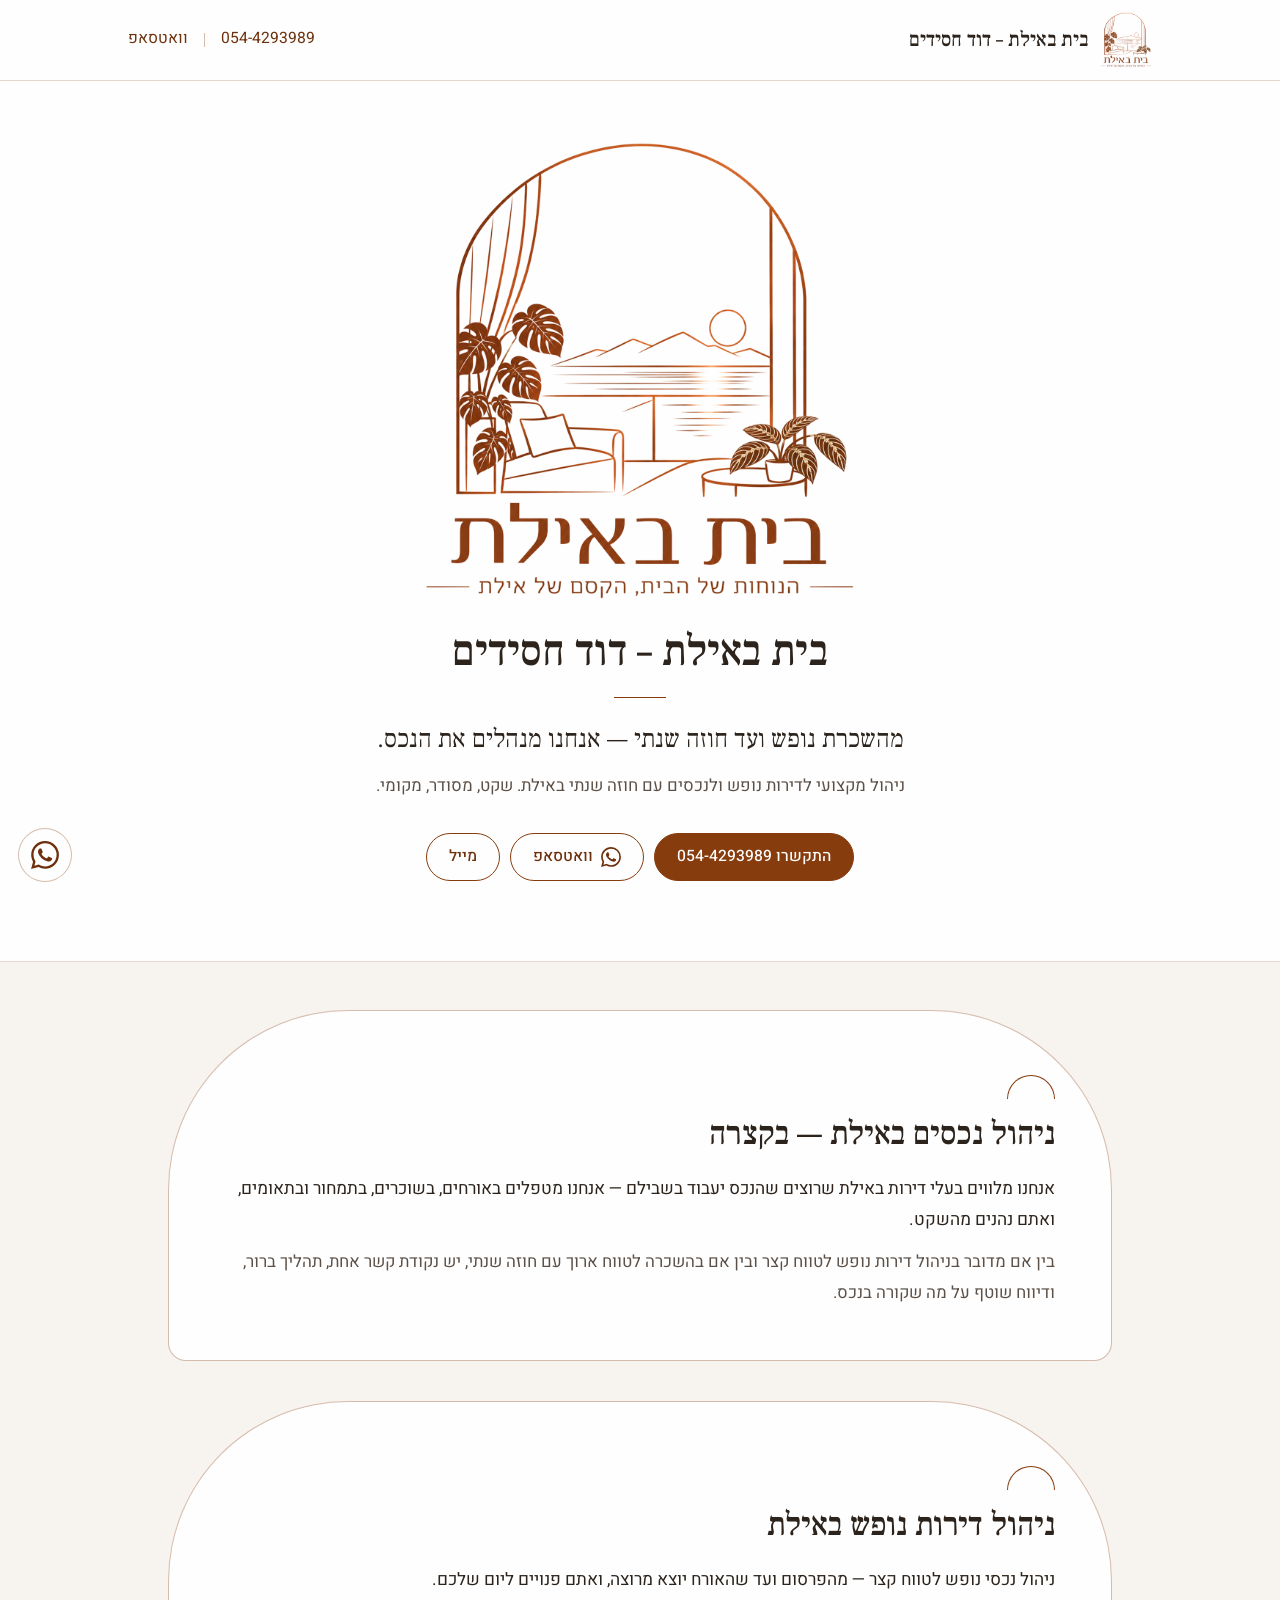
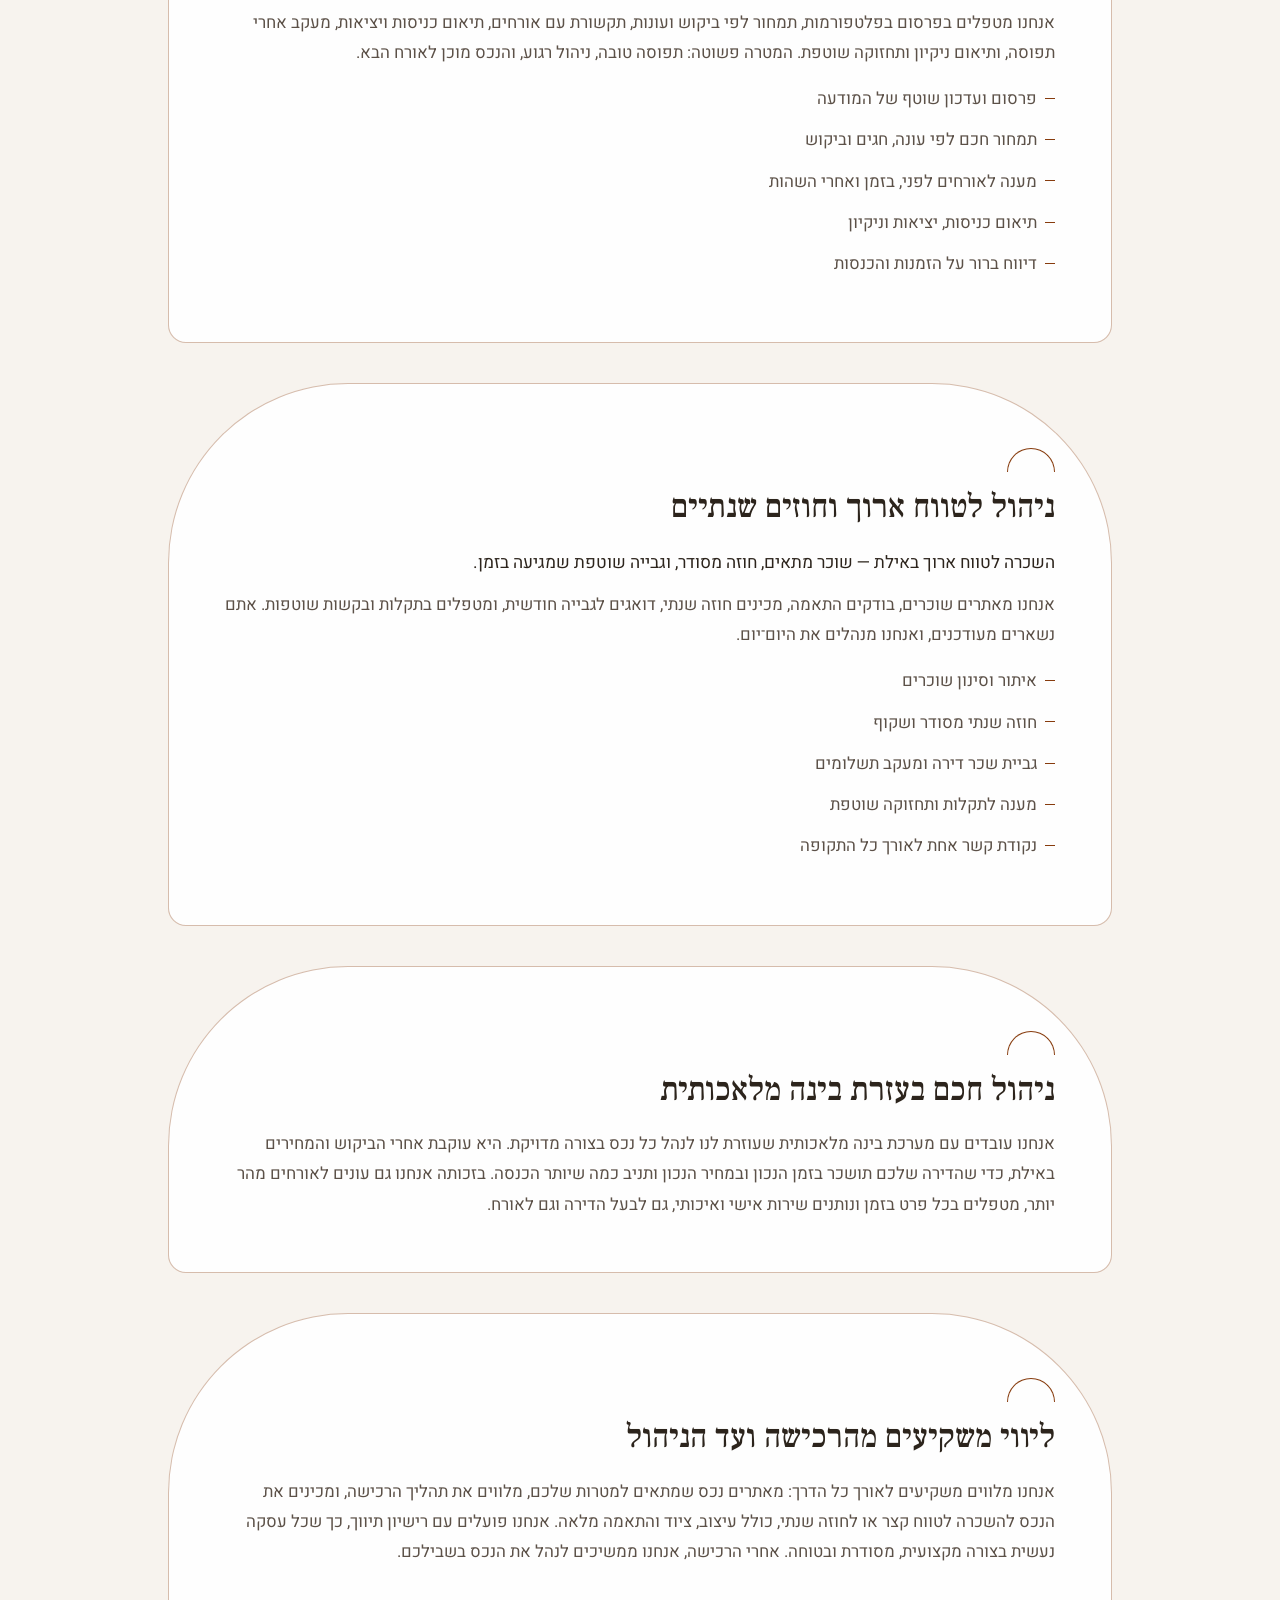
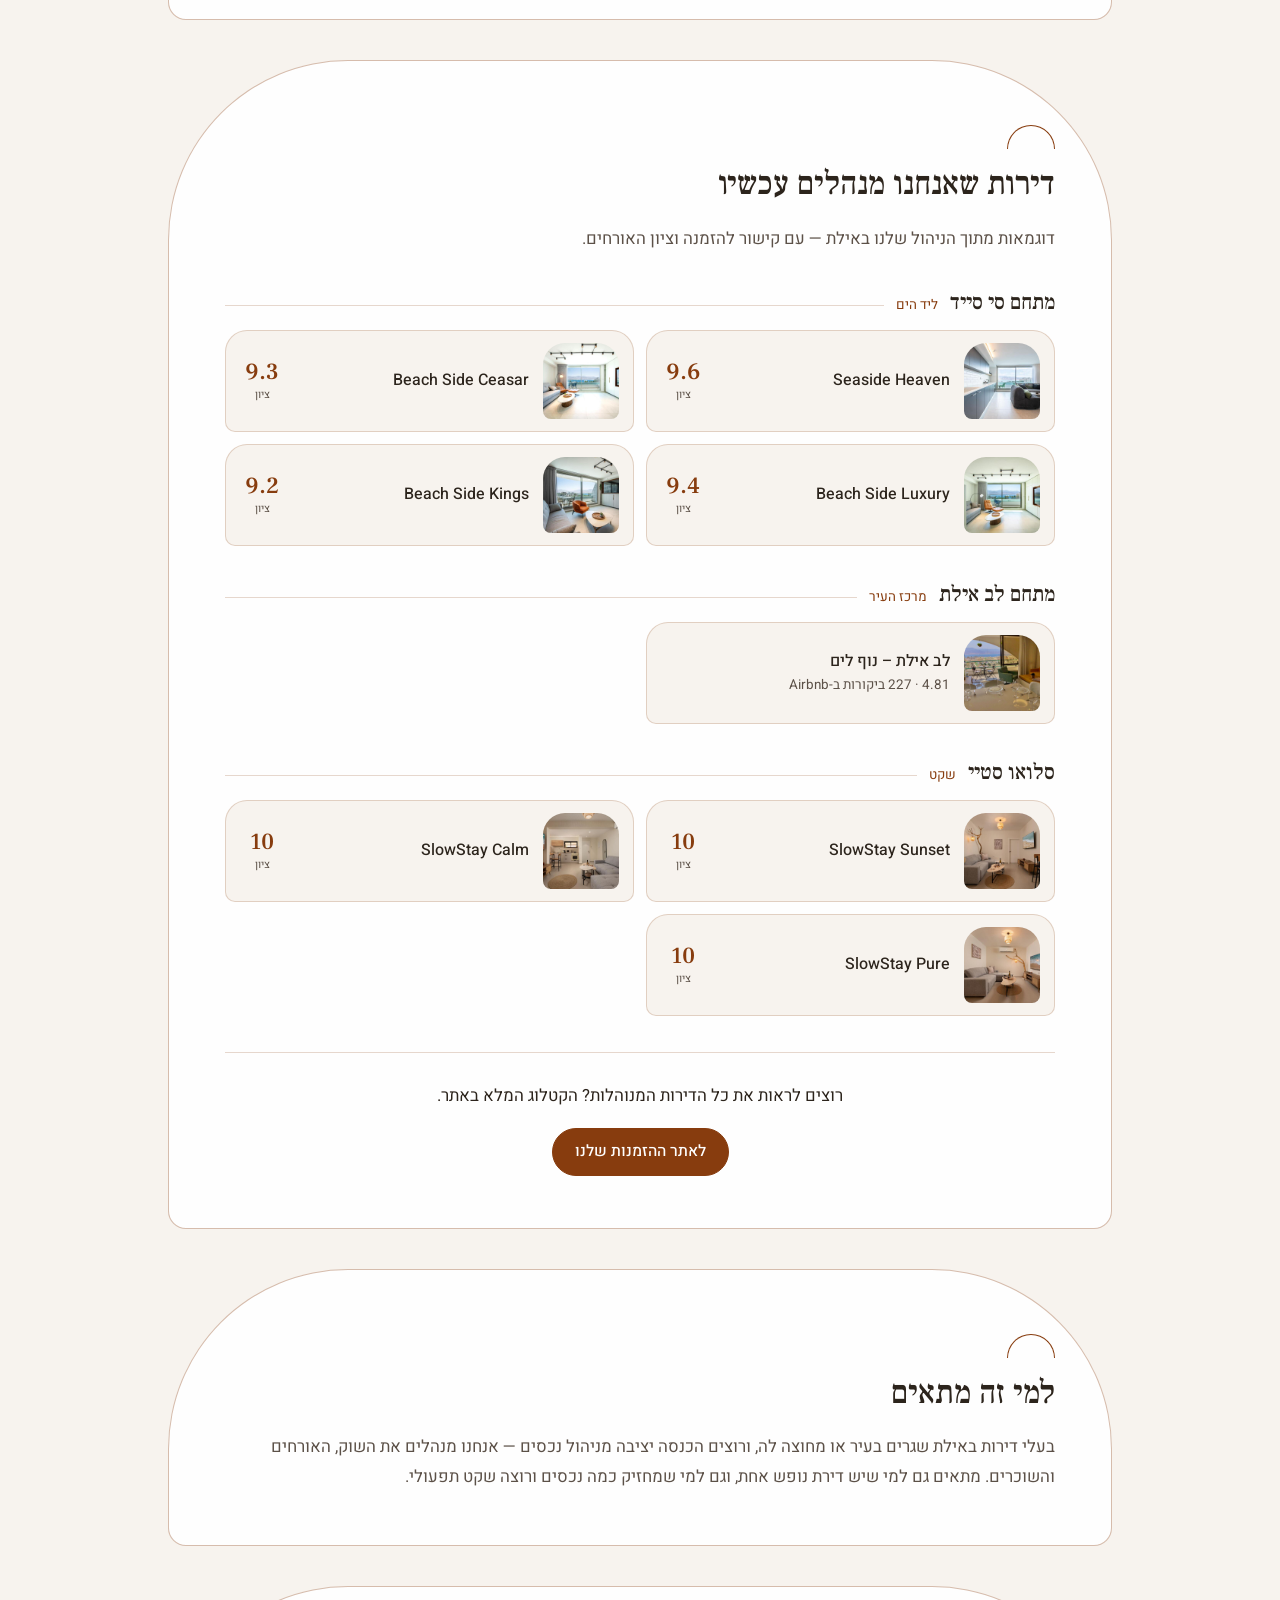
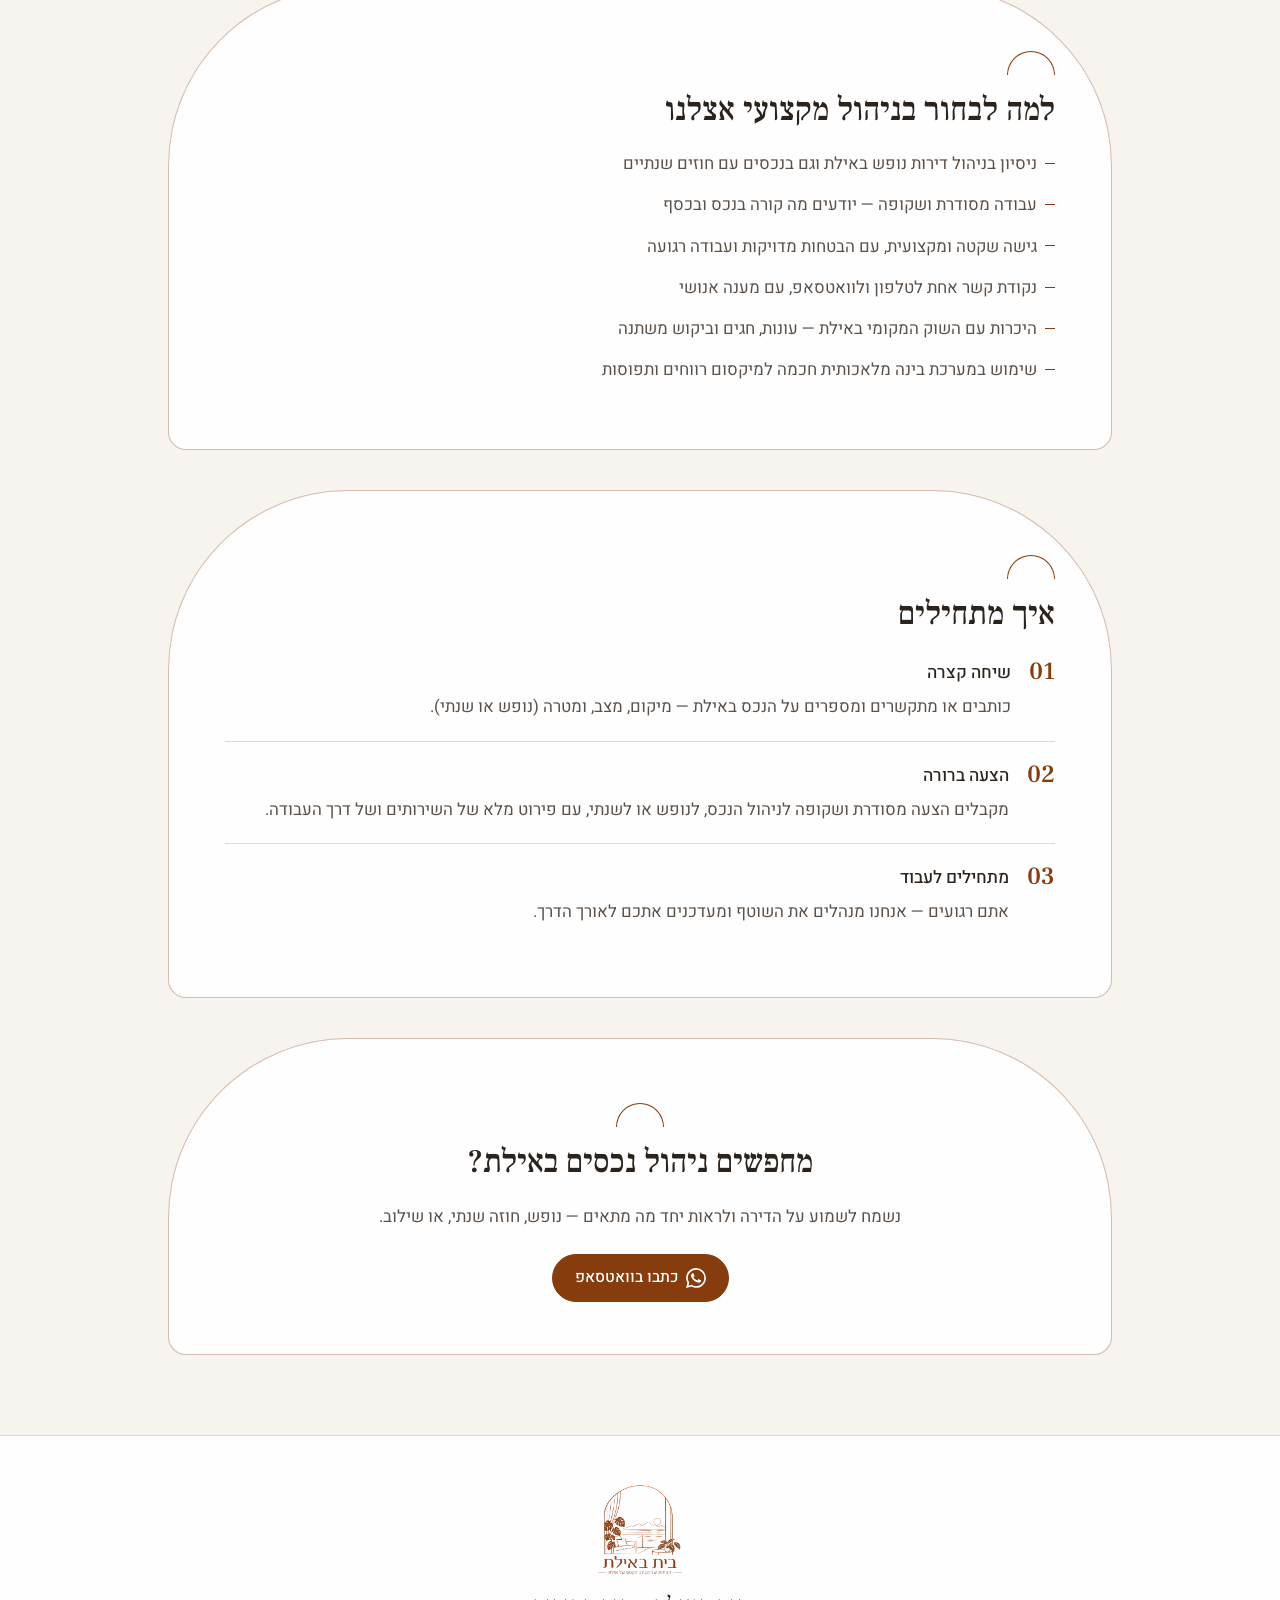
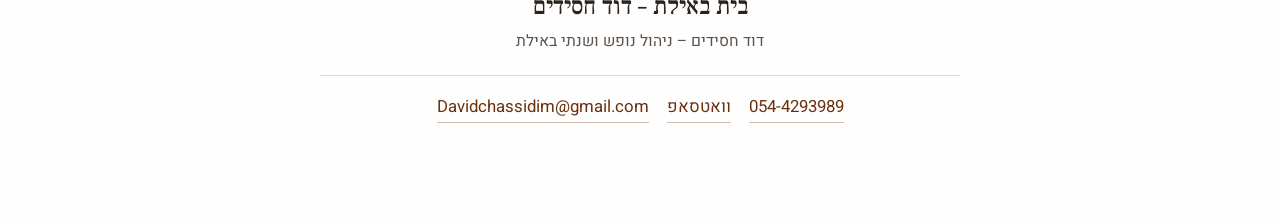
==== commit 4749bca2: "Make the floating WhatsApp control an icon-only round button. Drop the visible label on the owner an" ====
--- a/index.html
+++ b/index.html
@@ -457,23 +457,22 @@
       z-index: 30;
       left: 18px;
       bottom: 18px;
-      display: inline-flex;
+      display: flex;
       align-items: center;
-      gap: 8px;
-      padding: 10px 14px;
+      justify-content: center;
+      width: 54px;
+      height: 54px;
+      padding: 0;
       background: rgba(254, 254, 254, 0.96);
       color: var(--copper-deep);
       border: 1px solid var(--line);
+      border-radius: 50%;
       text-decoration: none;
-      font-family: var(--sans);
-      font-size: 0.95rem;
-      font-weight: 500;
-      line-height: 1;
+      line-height: 0;
     }
     .wa-float svg {
-      width: 20px;
-      height: 20px;
-      flex: none;
+      width: 28px;
+      height: 28px;
       display: block;
     }
     .wa-float:hover { background: rgba(135, 60, 14, 0.06); }
@@ -753,6 +752,6 @@
       <a href="mailto:Davidchassidim@gmail.com">Davidchassidim@gmail.com</a>
     </p>
   </footer>
-  <a class="wa-float" href="https://wa.me/972544293989" target="_blank" rel="noopener" aria-label="וואטסאפ"><svg viewBox="0 0 24 24" width="20" height="20" aria-hidden="true" focusable="false"><path fill="currentColor" d="M17.472 14.382c-.297-.149-1.758-.867-2.03-.967-.273-.099-.471-.148-.67.15-.197.297-.767.966-.94 1.164-.173.199-.347.223-.644.075-.297-.15-1.255-.463-2.39-1.475-.883-.788-1.48-1.761-1.653-2.059-.173-.297-.018-.458.13-.606.134-.133.298-.347.446-.52.149-.174.198-.298.298-.497.099-.198.05-.371-.025-.52-.075-.149-.669-1.612-.916-2.207-.242-.579-.487-.5-.669-.51-.173-.008-.371-.01-.57-.01-.198 0-.52.074-.792.372-.272.297-1.04 1.016-1.04 2.479 0 1.462 1.065 2.875 1.213 3.074.149.198 2.096 3.2 5.077 4.487.709.306 1.262.489 1.694.625.712.227 1.36.195 1.871.118.571-.085 1.758-.719 2.006-1.413.248-.694.248-1.289.173-1.413-.074-.124-.272-.198-.57-.347m-5.421 7.403h-.004a9.87 9.87 0 01-5.031-1.378l-.361-.214-3.741.982.998-3.648-.235-.374a9.86 9.86 0 01-1.51-5.26c.001-5.45 4.436-9.884 9.888-9.884 2.64 0 5.122 1.03 6.988 2.898a9.825 9.825 0 012.893 6.994c-.003 5.45-4.435 9.884-9.885 9.884m8.413-18.297A11.815 11.815 0 0012.05 0C5.495 0 .16 5.335.157 11.892c0 2.096.547 4.142 1.588 5.945L.057 24l6.305-1.654a11.882 11.882 0 005.683 1.448h.005c6.554 0 11.89-5.335 11.893-11.893a11.821 11.821 0 00-3.48-8.413z"/></svg>וואטסאפ</a>
+  <a class="wa-float" href="https://wa.me/972544293989" target="_blank" rel="noopener" aria-label="וואטסאפ"><svg viewBox="0 0 24 24" width="28" height="28" aria-hidden="true" focusable="false"><path fill="currentColor" d="M17.472 14.382c-.297-.149-1.758-.867-2.03-.967-.273-.099-.471-.148-.67.15-.197.297-.767.966-.94 1.164-.173.199-.347.223-.644.075-.297-.15-1.255-.463-2.39-1.475-.883-.788-1.48-1.761-1.653-2.059-.173-.297-.018-.458.13-.606.134-.133.298-.347.446-.52.149-.174.198-.298.298-.497.099-.198.05-.371-.025-.52-.075-.149-.669-1.612-.916-2.207-.242-.579-.487-.5-.669-.51-.173-.008-.371-.01-.57-.01-.198 0-.52.074-.792.372-.272.297-1.04 1.016-1.04 2.479 0 1.462 1.065 2.875 1.213 3.074.149.198 2.096 3.2 5.077 4.487.709.306 1.262.489 1.694.625.712.227 1.36.195 1.871.118.571-.085 1.758-.719 2.006-1.413.248-.694.248-1.289.173-1.413-.074-.124-.272-.198-.57-.347m-5.421 7.403h-.004a9.87 9.87 0 01-5.031-1.378l-.361-.214-3.741.982.998-3.648-.235-.374a9.86 9.86 0 01-1.51-5.26c.001-5.45 4.436-9.884 9.888-9.884 2.64 0 5.122 1.03 6.988 2.898a9.825 9.825 0 012.893 6.994c-.003 5.45-4.435 9.884-9.885 9.884m8.413-18.297A11.815 11.815 0 0012.05 0C5.495 0 .16 5.335.157 11.892c0 2.096.547 4.142 1.588 5.945L.057 24l6.305-1.654a11.882 11.882 0 005.683 1.448h.005c6.554 0 11.89-5.335 11.893-11.893a11.821 11.821 0 00-3.48-8.413z"/></svg></a>
 </body>
 </html>
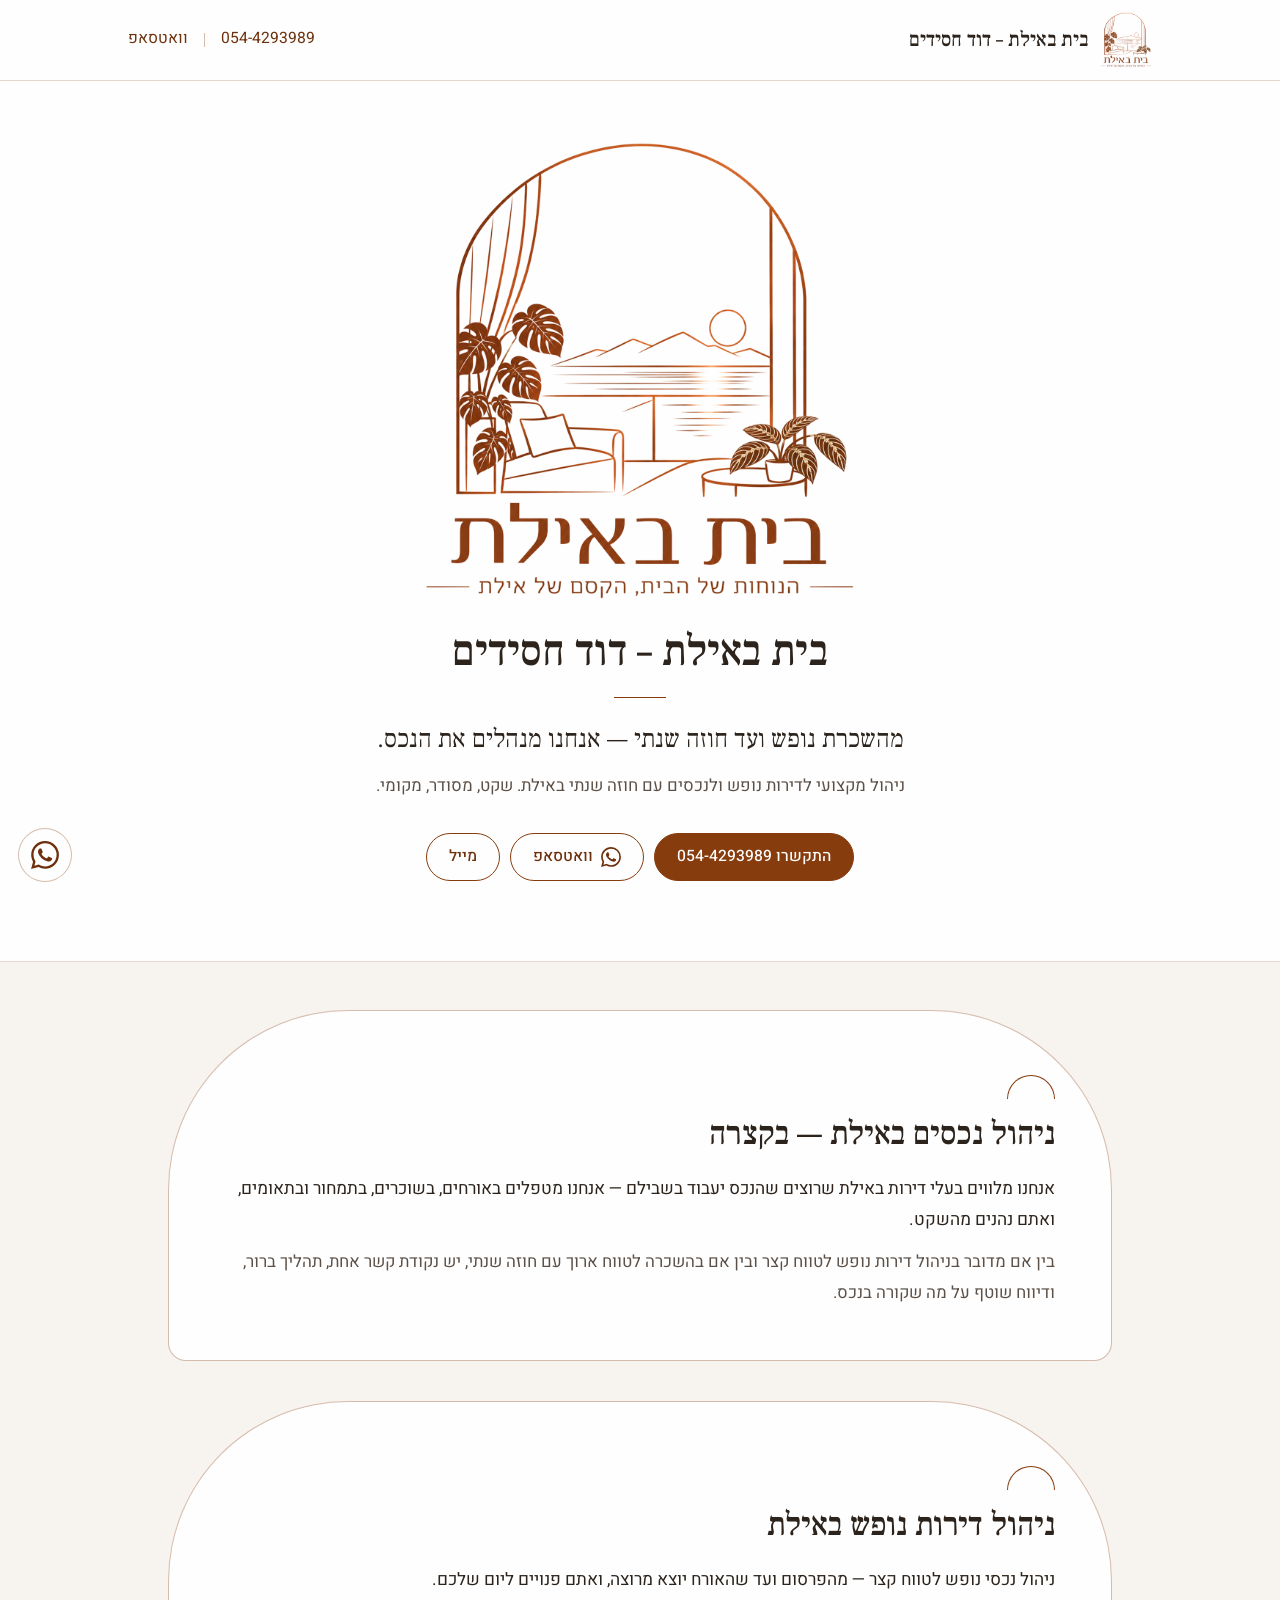
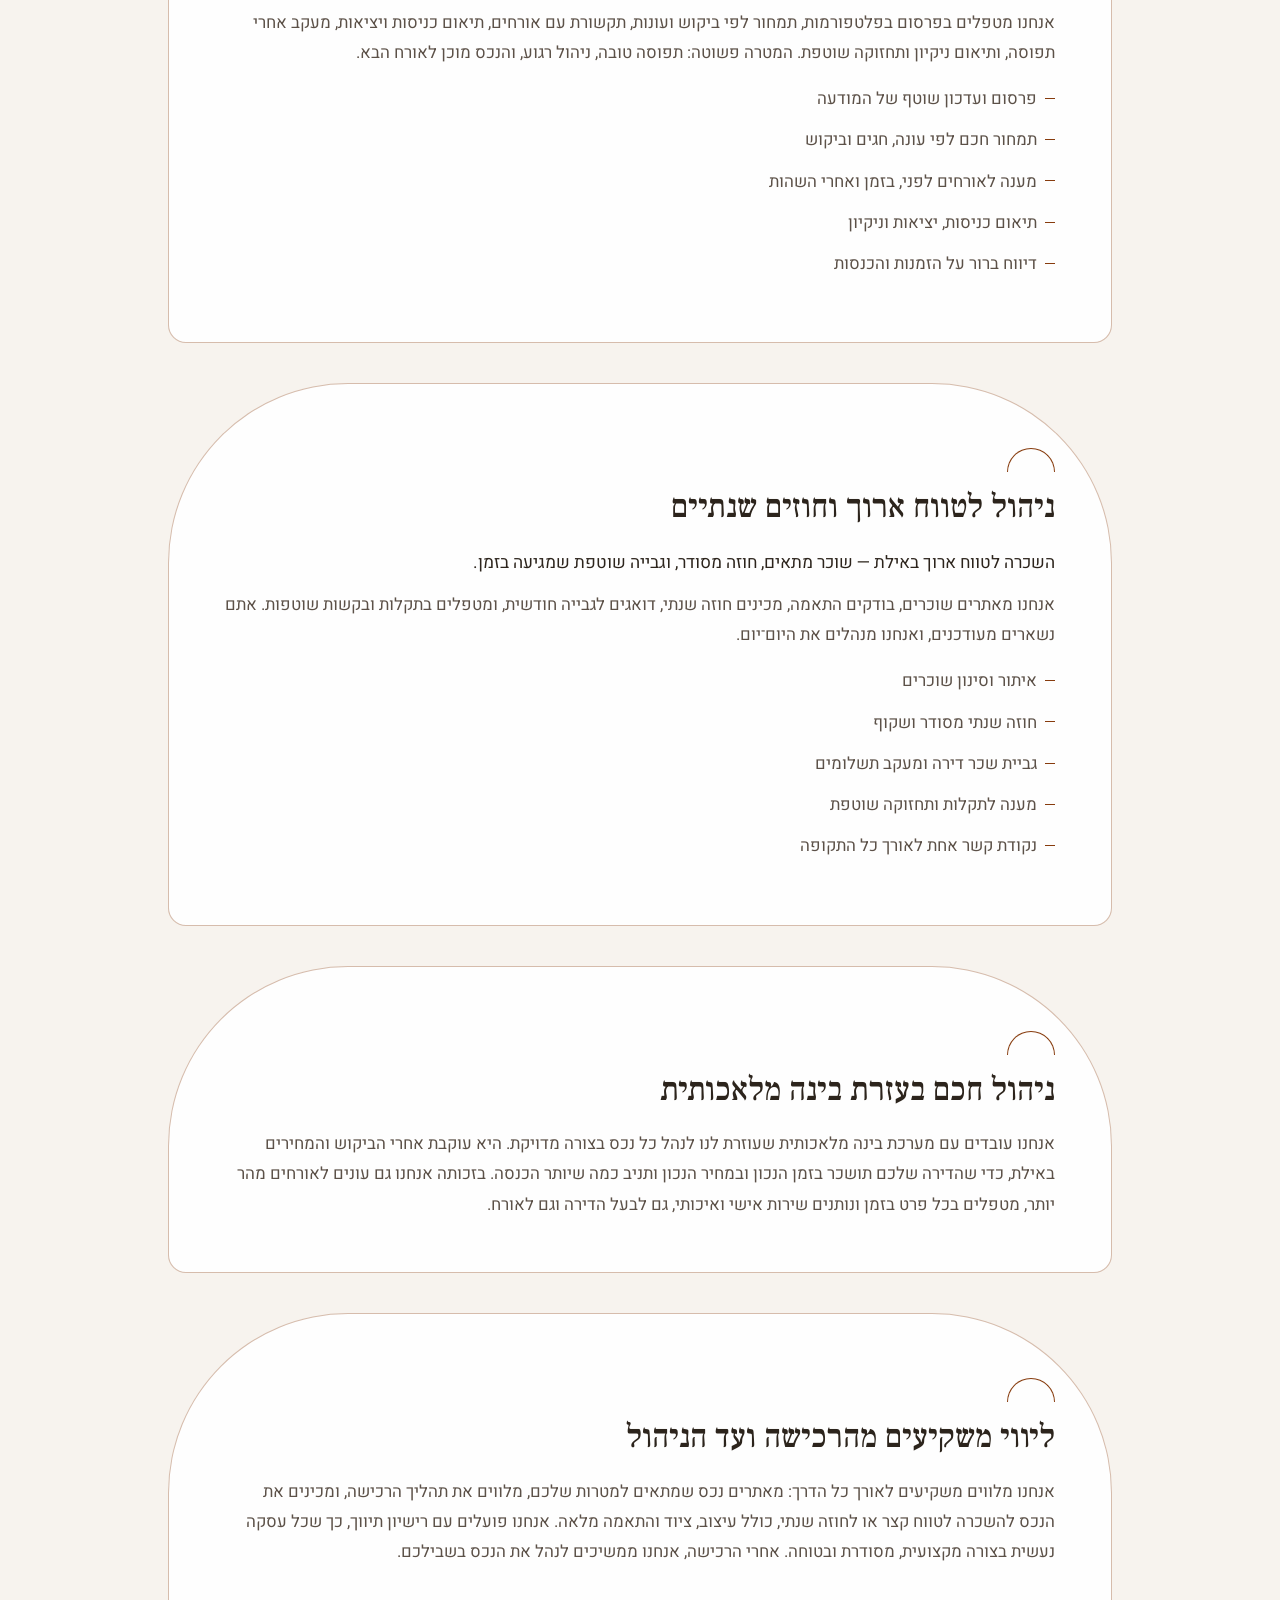
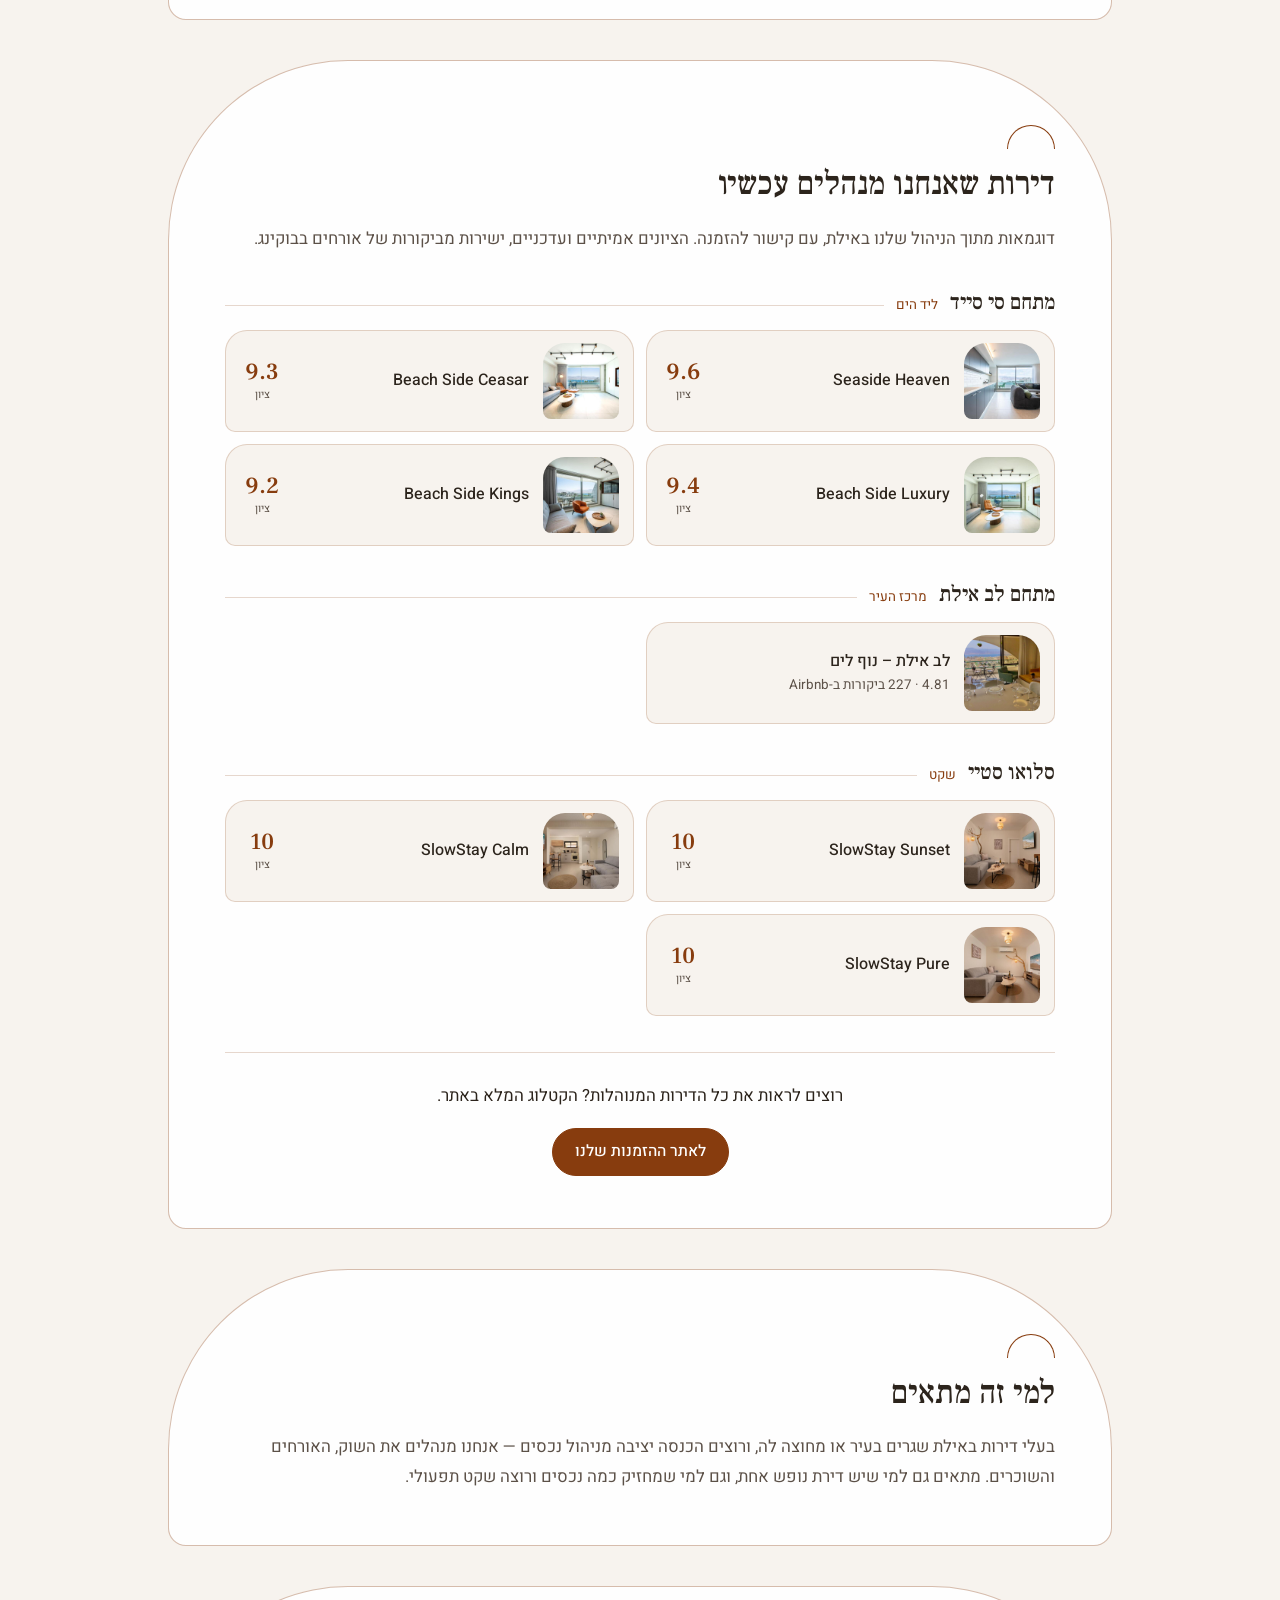
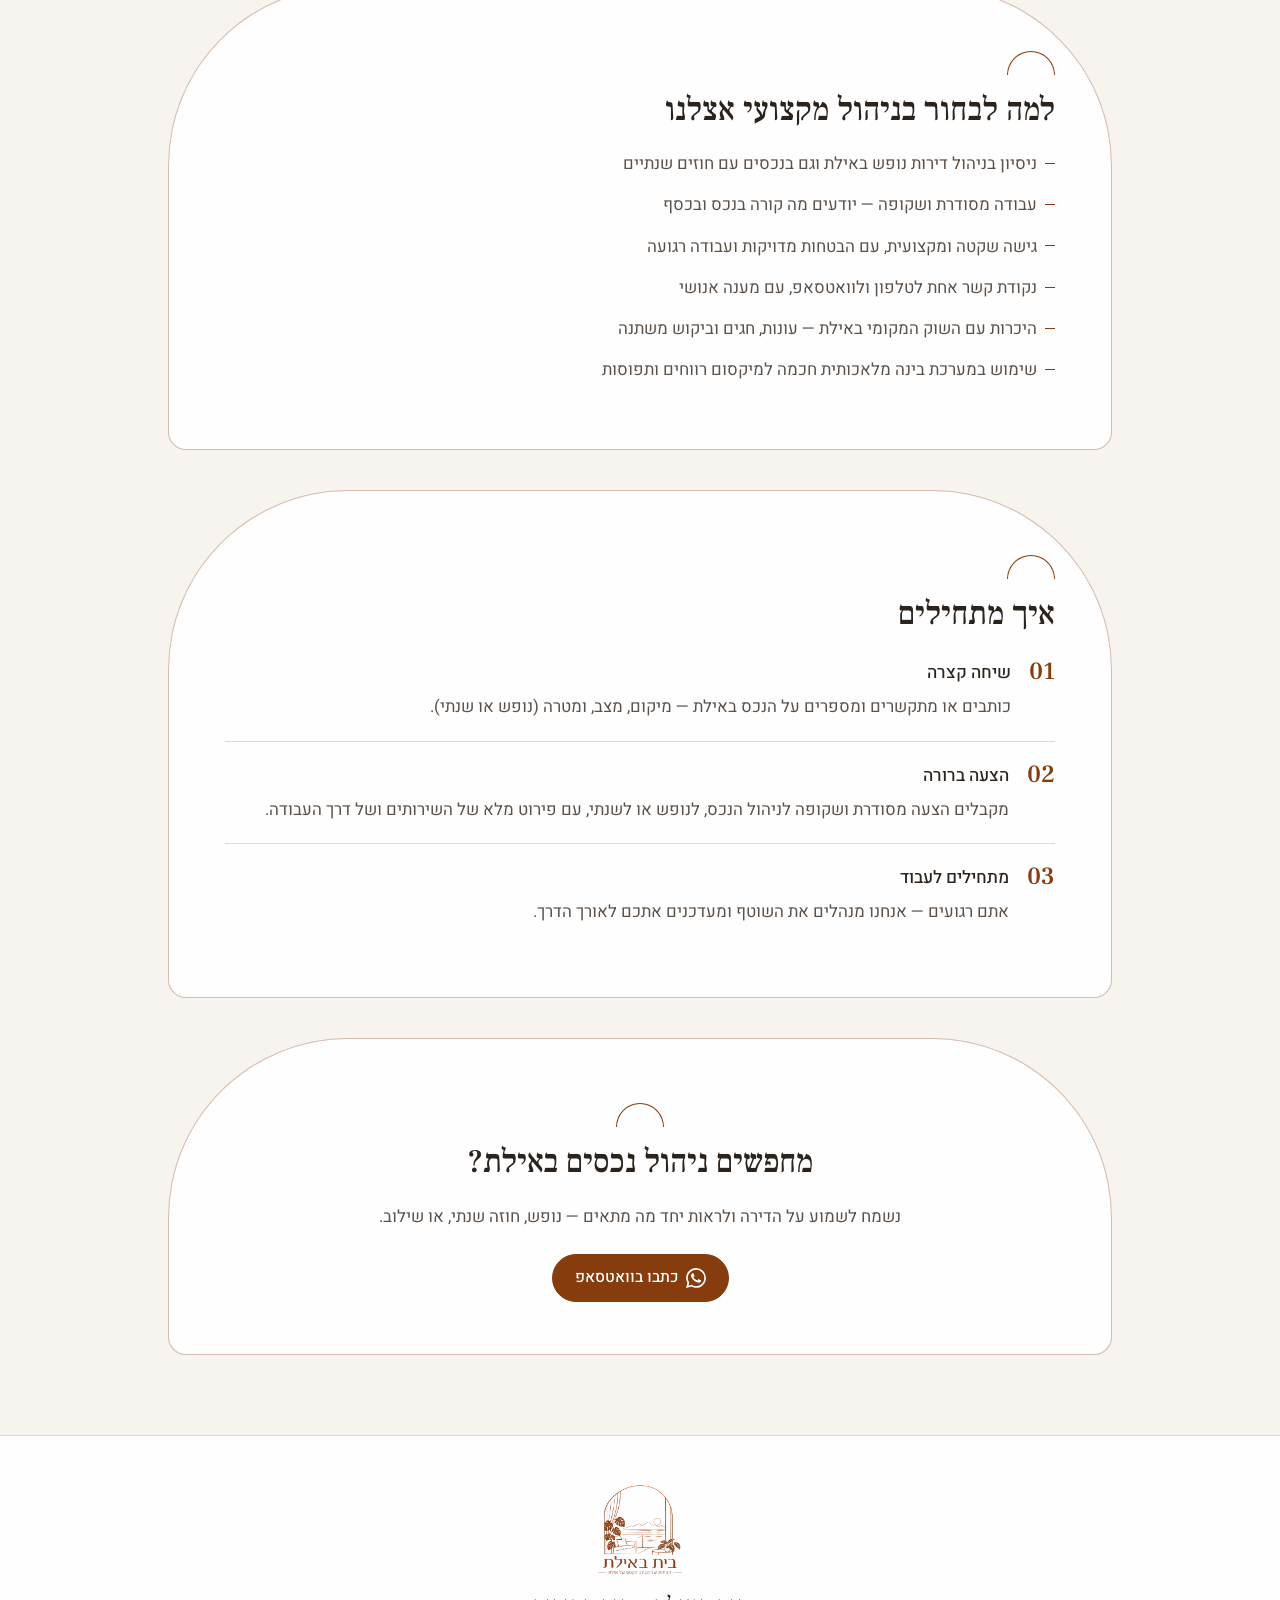
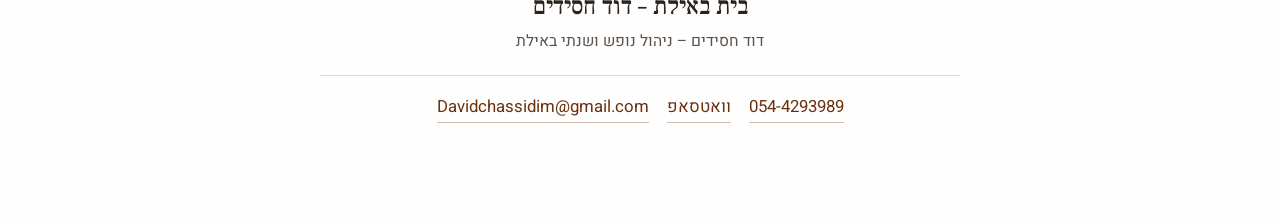
==== commit 6374033e: "State the owner apartment scores and hide any below 8.5. Replace the intro under the managed-apartme" ====
--- a/index.html
+++ b/index.html
@@ -624,7 +624,7 @@
       <section class="panel" id="apartments">
         <div class="arch" aria-hidden="true"></div>
         <h2>דירות שאנחנו מנהלים עכשיו</h2>
-        <p>דוגמאות מתוך הניהול שלנו באילת — עם קישור להזמנה וציון האורחים.</p>
+        <p>דוגמאות מתוך הניהול שלנו באילת, עם קישור להזמנה. הציונים אמיתיים ועדכניים, ישירות מביקורות של אורחים בבוקינג.</p>
 
         <div class="complex">
           <h3 class="complex-title">מתחם סי סייד <span class="badge">ליד הים</span></h3>
@@ -752,6 +752,12 @@
       <a href="mailto:Davidchassidim@gmail.com">Davidchassidim@gmail.com</a>
     </p>
   </footer>
+  <script>
+    document.querySelectorAll("#apartments .score").forEach(function (score) {
+      var value = parseFloat(score.textContent);
+      if (!(value >= 8.5)) score.remove();
+    });
+  </script>
   <a class="wa-float" href="https://wa.me/972544293989" target="_blank" rel="noopener" aria-label="וואטסאפ"><svg viewBox="0 0 24 24" width="28" height="28" aria-hidden="true" focusable="false"><path fill="currentColor" d="M17.472 14.382c-.297-.149-1.758-.867-2.03-.967-.273-.099-.471-.148-.67.15-.197.297-.767.966-.94 1.164-.173.199-.347.223-.644.075-.297-.15-1.255-.463-2.39-1.475-.883-.788-1.48-1.761-1.653-2.059-.173-.297-.018-.458.13-.606.134-.133.298-.347.446-.52.149-.174.198-.298.298-.497.099-.198.05-.371-.025-.52-.075-.149-.669-1.612-.916-2.207-.242-.579-.487-.5-.669-.51-.173-.008-.371-.01-.57-.01-.198 0-.52.074-.792.372-.272.297-1.04 1.016-1.04 2.479 0 1.462 1.065 2.875 1.213 3.074.149.198 2.096 3.2 5.077 4.487.709.306 1.262.489 1.694.625.712.227 1.36.195 1.871.118.571-.085 1.758-.719 2.006-1.413.248-.694.248-1.289.173-1.413-.074-.124-.272-.198-.57-.347m-5.421 7.403h-.004a9.87 9.87 0 01-5.031-1.378l-.361-.214-3.741.982.998-3.648-.235-.374a9.86 9.86 0 01-1.51-5.26c.001-5.45 4.436-9.884 9.888-9.884 2.64 0 5.122 1.03 6.988 2.898a9.825 9.825 0 012.893 6.994c-.003 5.45-4.435 9.884-9.885 9.884m8.413-18.297A11.815 11.815 0 0012.05 0C5.495 0 .16 5.335.157 11.892c0 2.096.547 4.142 1.588 5.945L.057 24l6.305-1.654a11.882 11.882 0 005.683 1.448h.005c6.554 0 11.89-5.335 11.893-11.893a11.821 11.821 0 00-3.48-8.413z"/></svg></a>
 </body>
 </html>
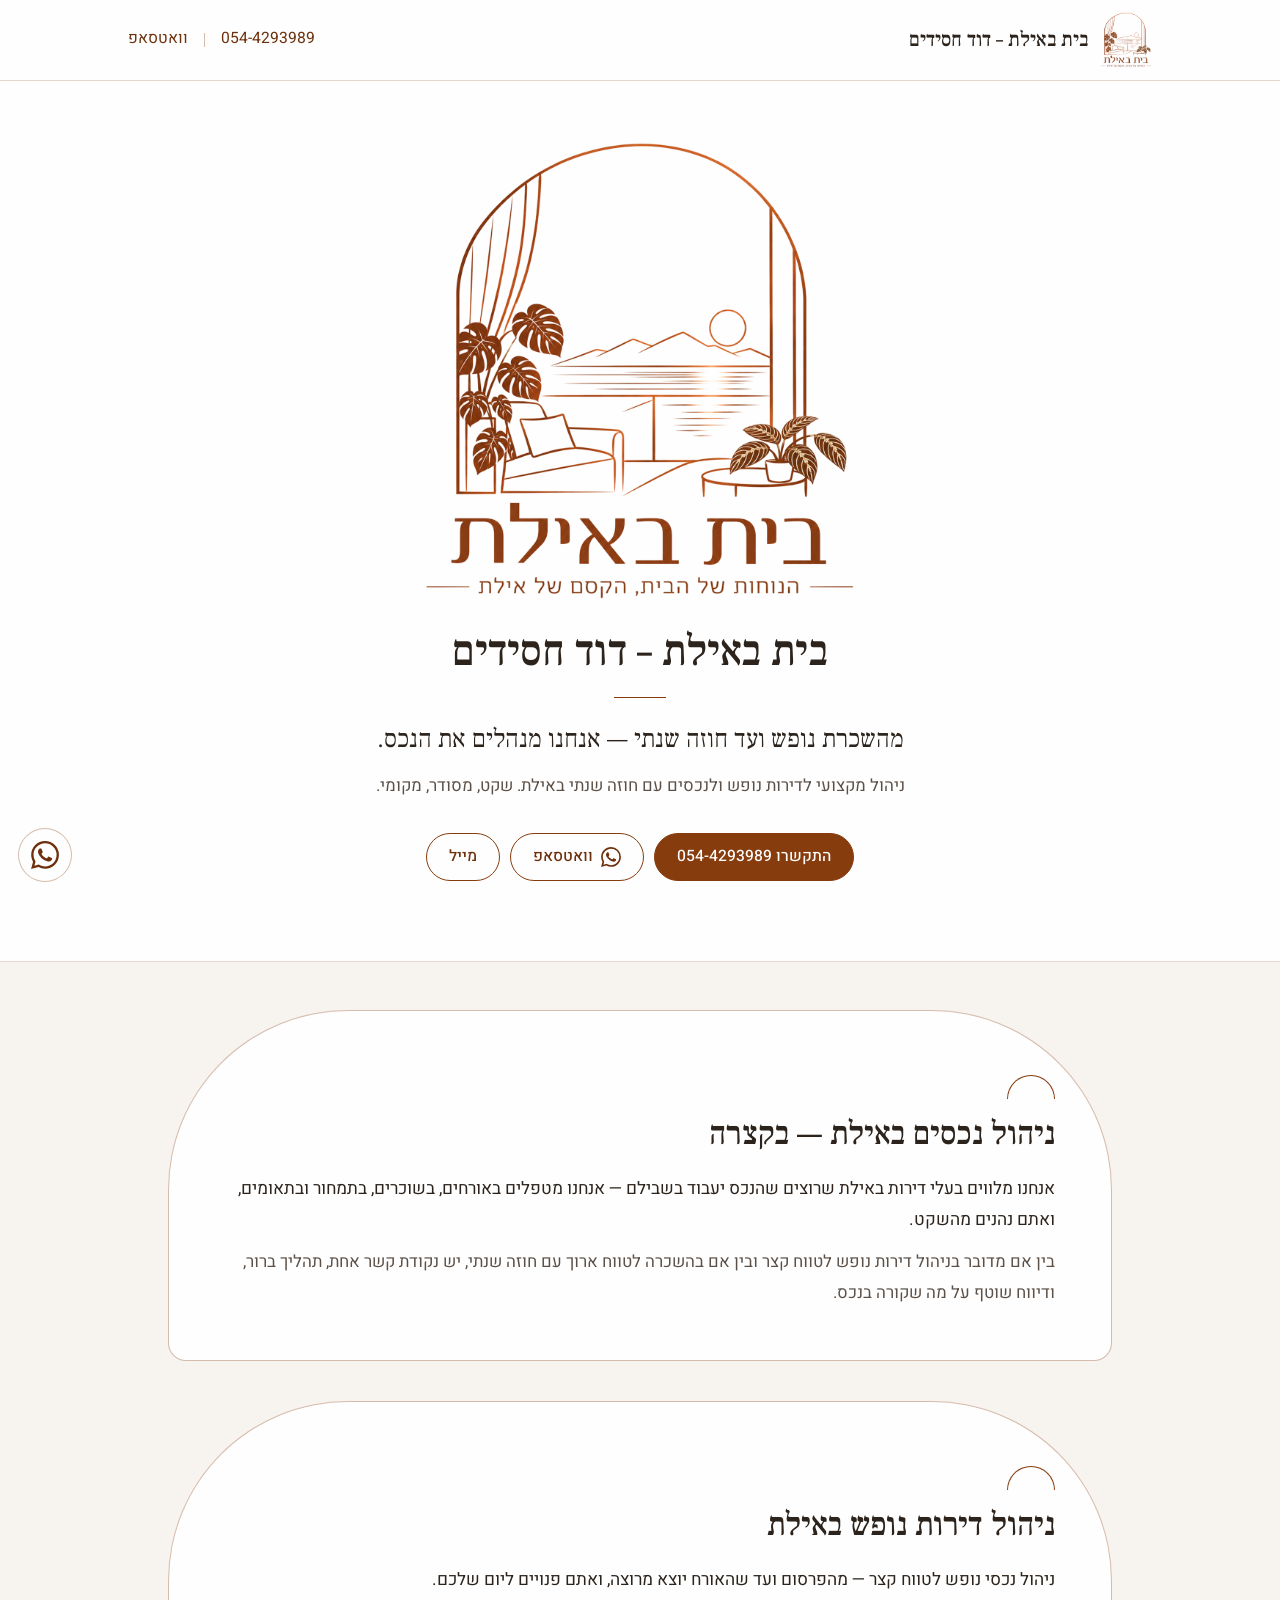
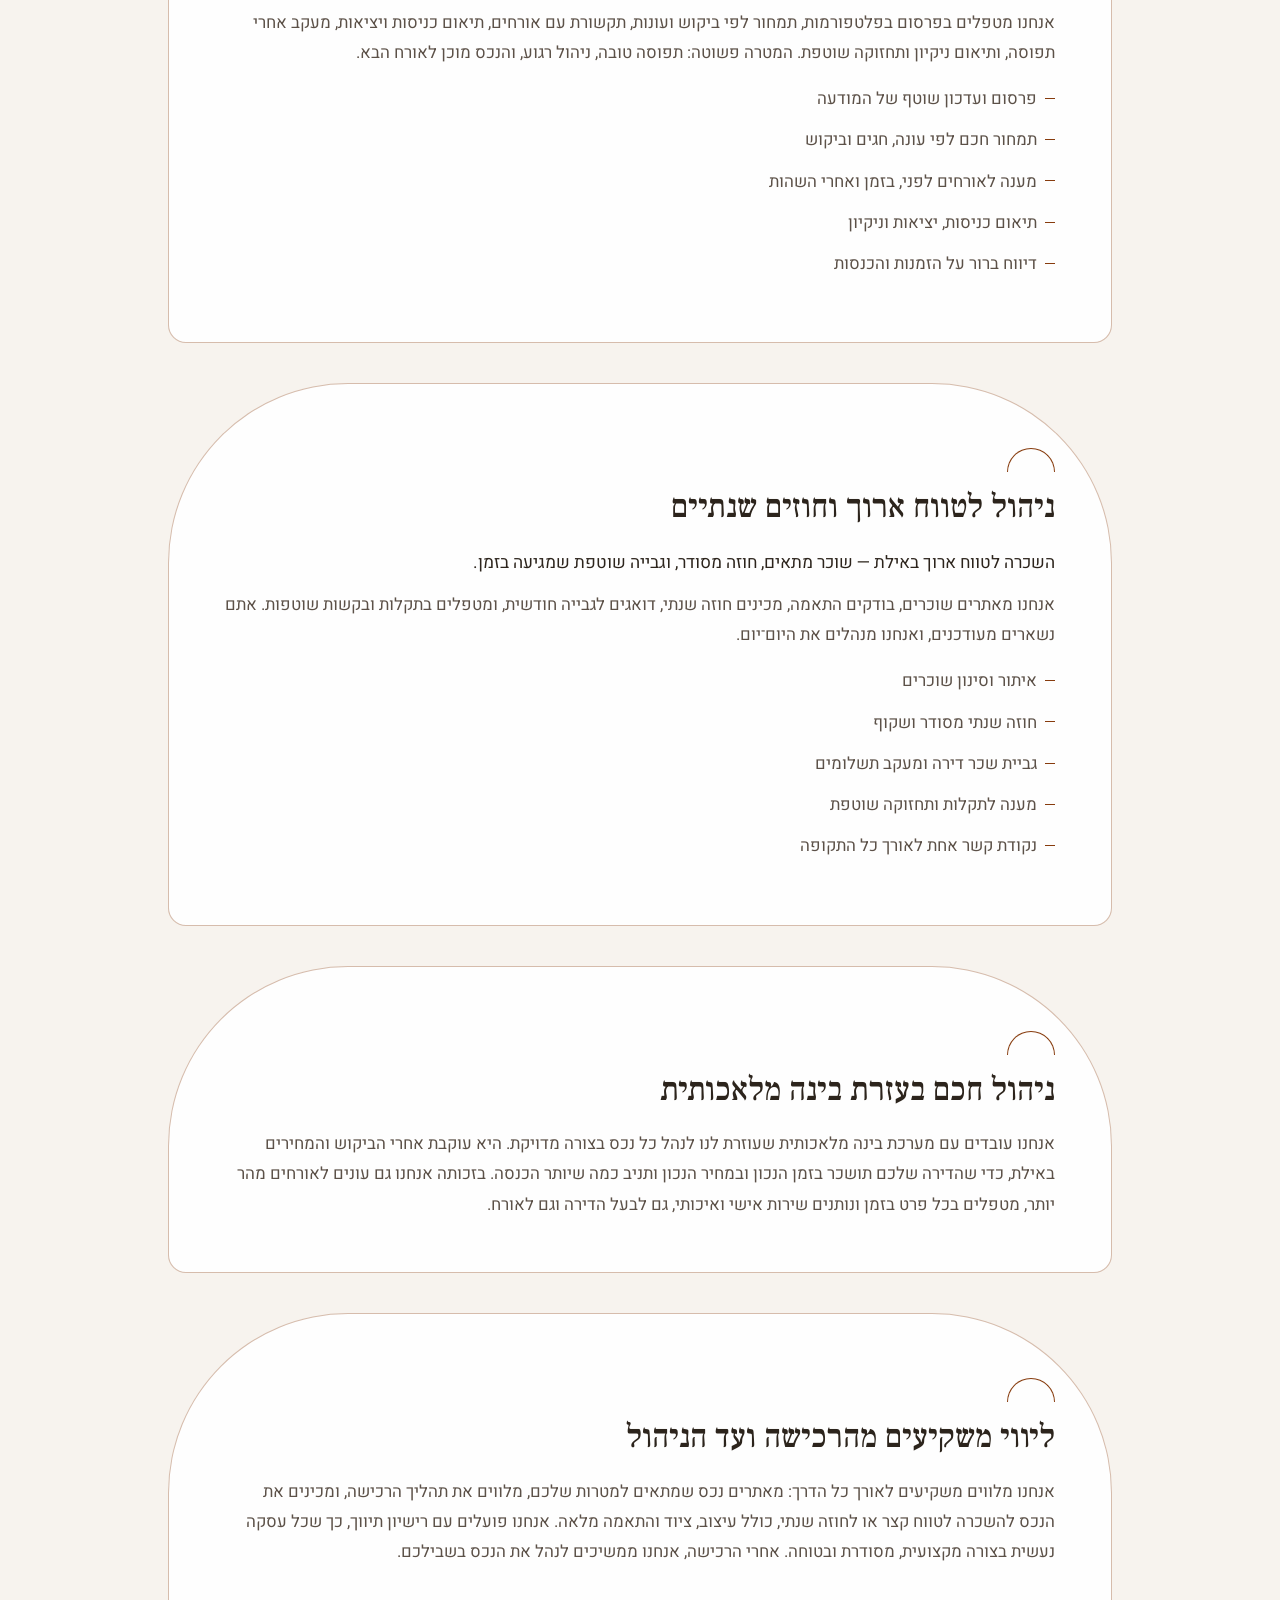
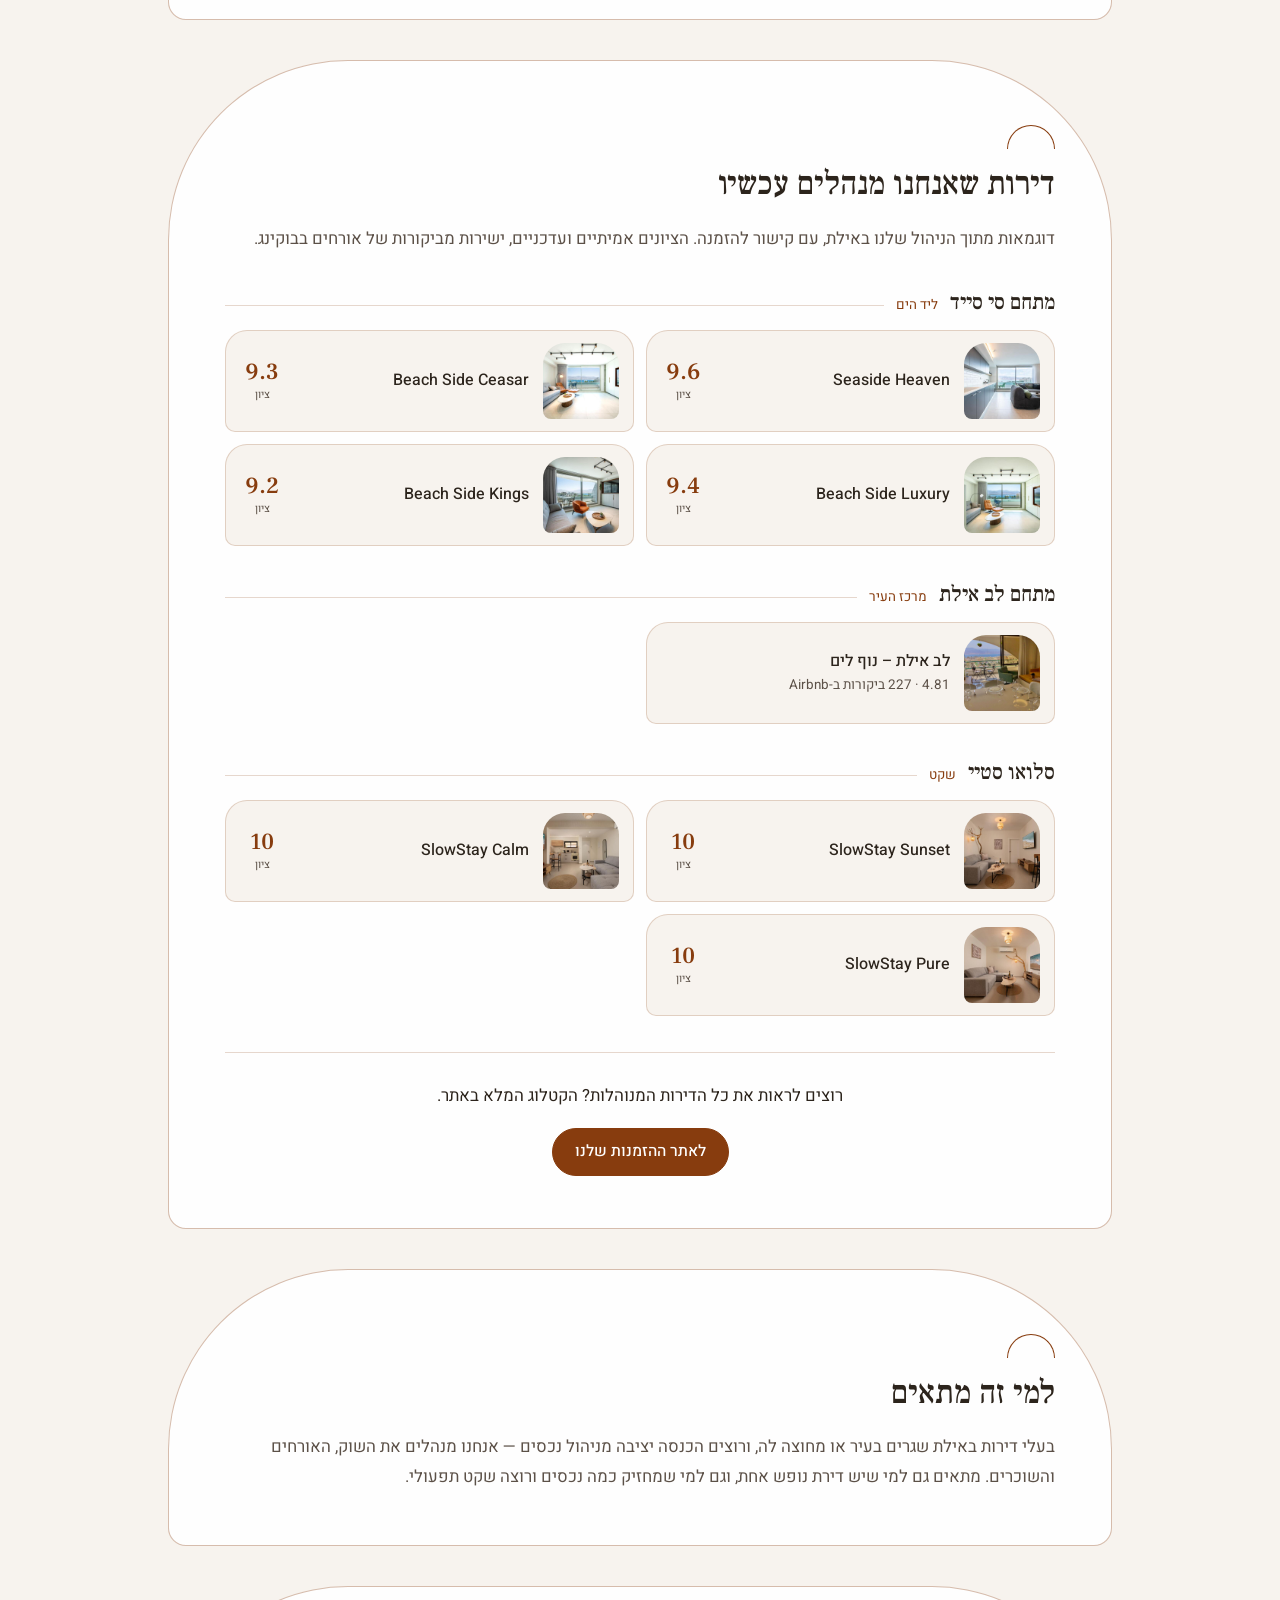
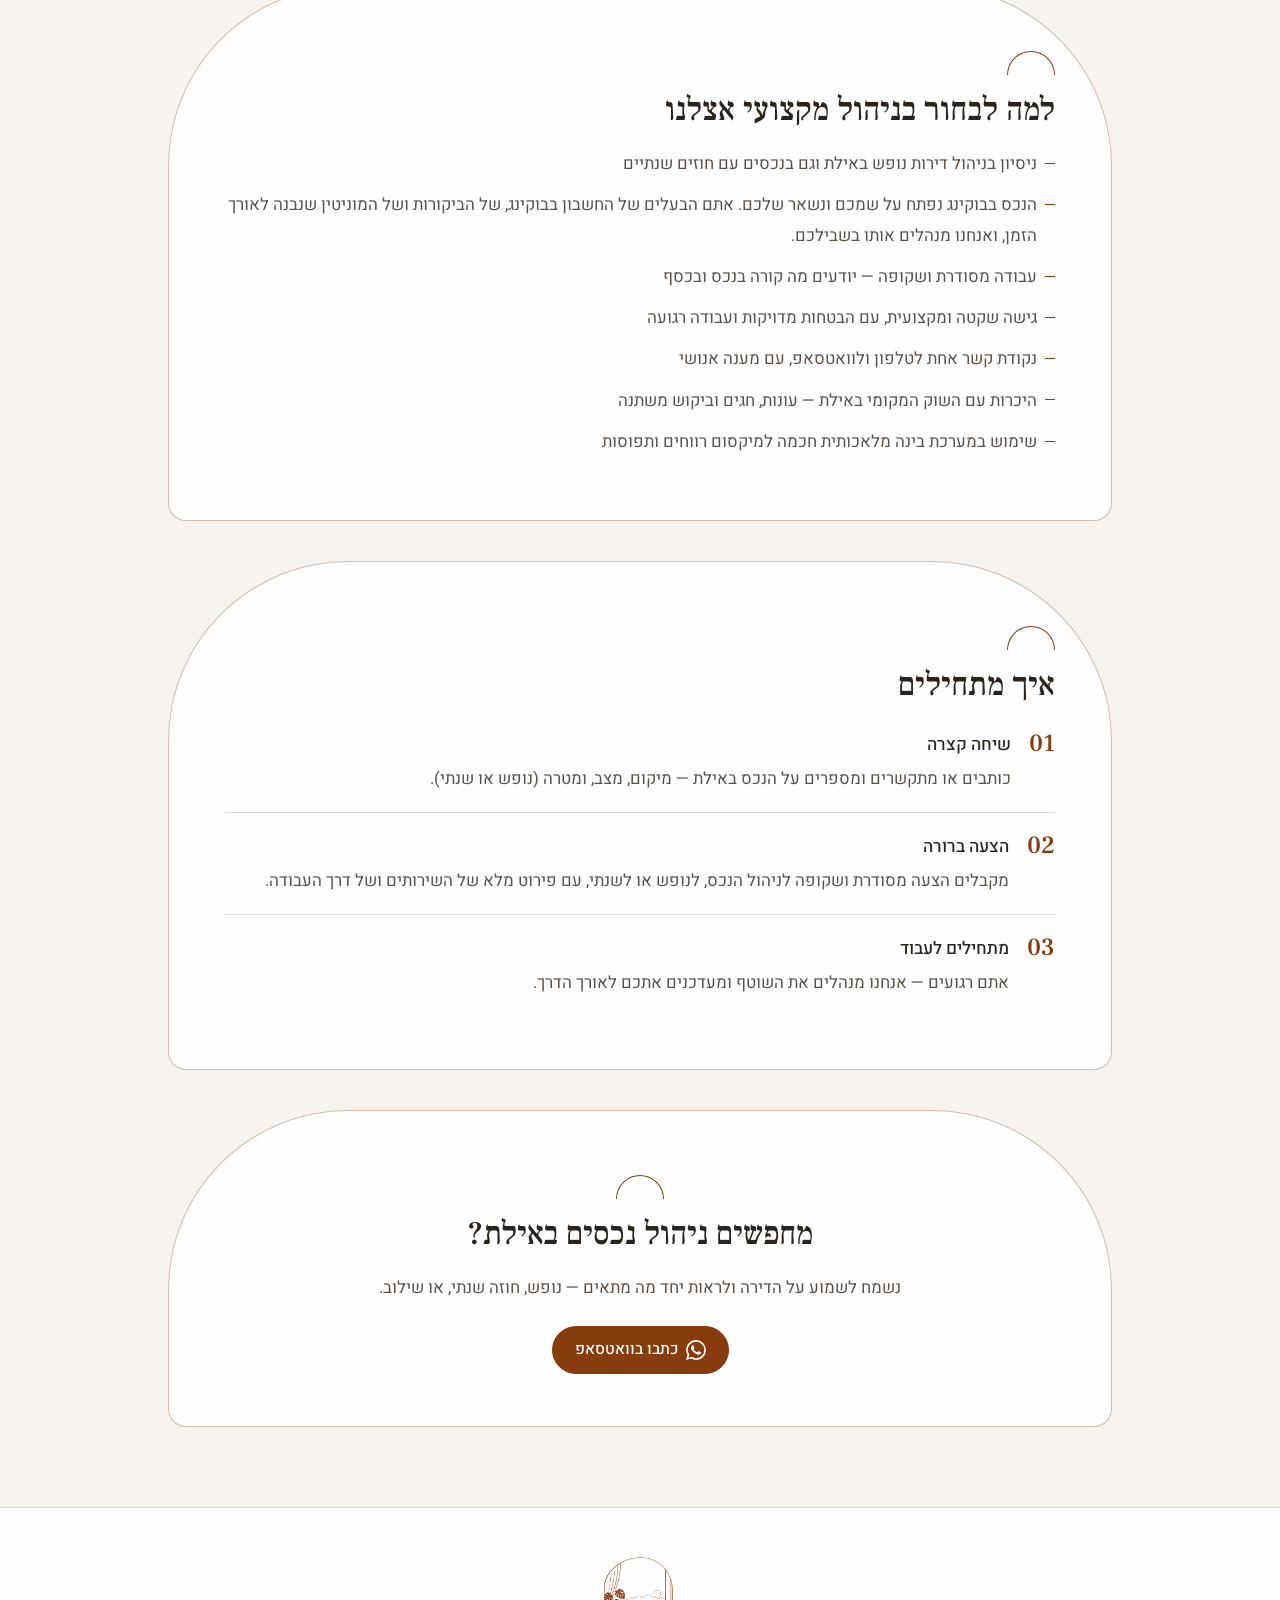
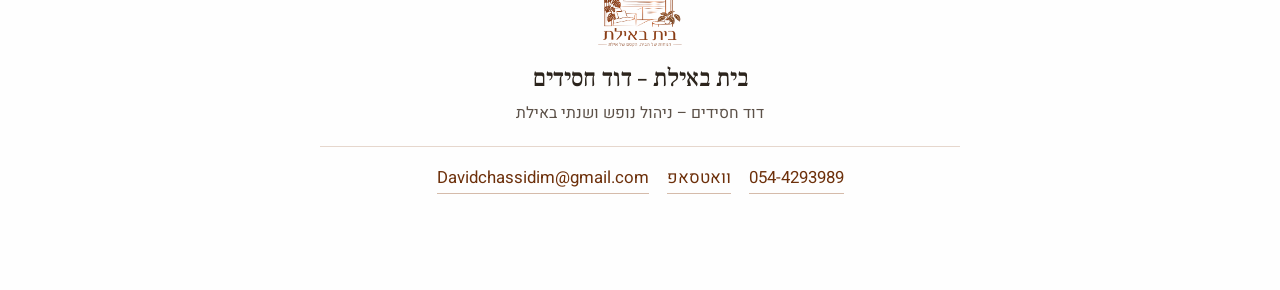
==== commit 8398d6dc: "Add the Booking-account point to the owner reasons list. Place it second, after the experience item," ====
--- a/index.html
+++ b/index.html
@@ -703,6 +703,7 @@
         <h2>למה לבחור בניהול מקצועי אצלנו</h2>
         <ul>
           <li>ניסיון בניהול דירות נופש באילת וגם בנכסים עם חוזים שנתיים</li>
+          <li>הנכס בבוקינג נפתח על שמכם ונשאר שלכם. אתם הבעלים של החשבון בבוקינג, של הביקורות ושל המוניטין שנבנה לאורך הזמן, ואנחנו מנהלים אותו בשבילכם.</li>
           <li>עבודה מסודרת ושקופה — יודעים מה קורה בנכס ובכסף</li>
           <li>גישה שקטה ומקצועית, עם הבטחות מדויקות ועבודה רגועה</li>
           <li>נקודת קשר אחת לטלפון ולוואטסאפ, עם מענה אנושי</li>
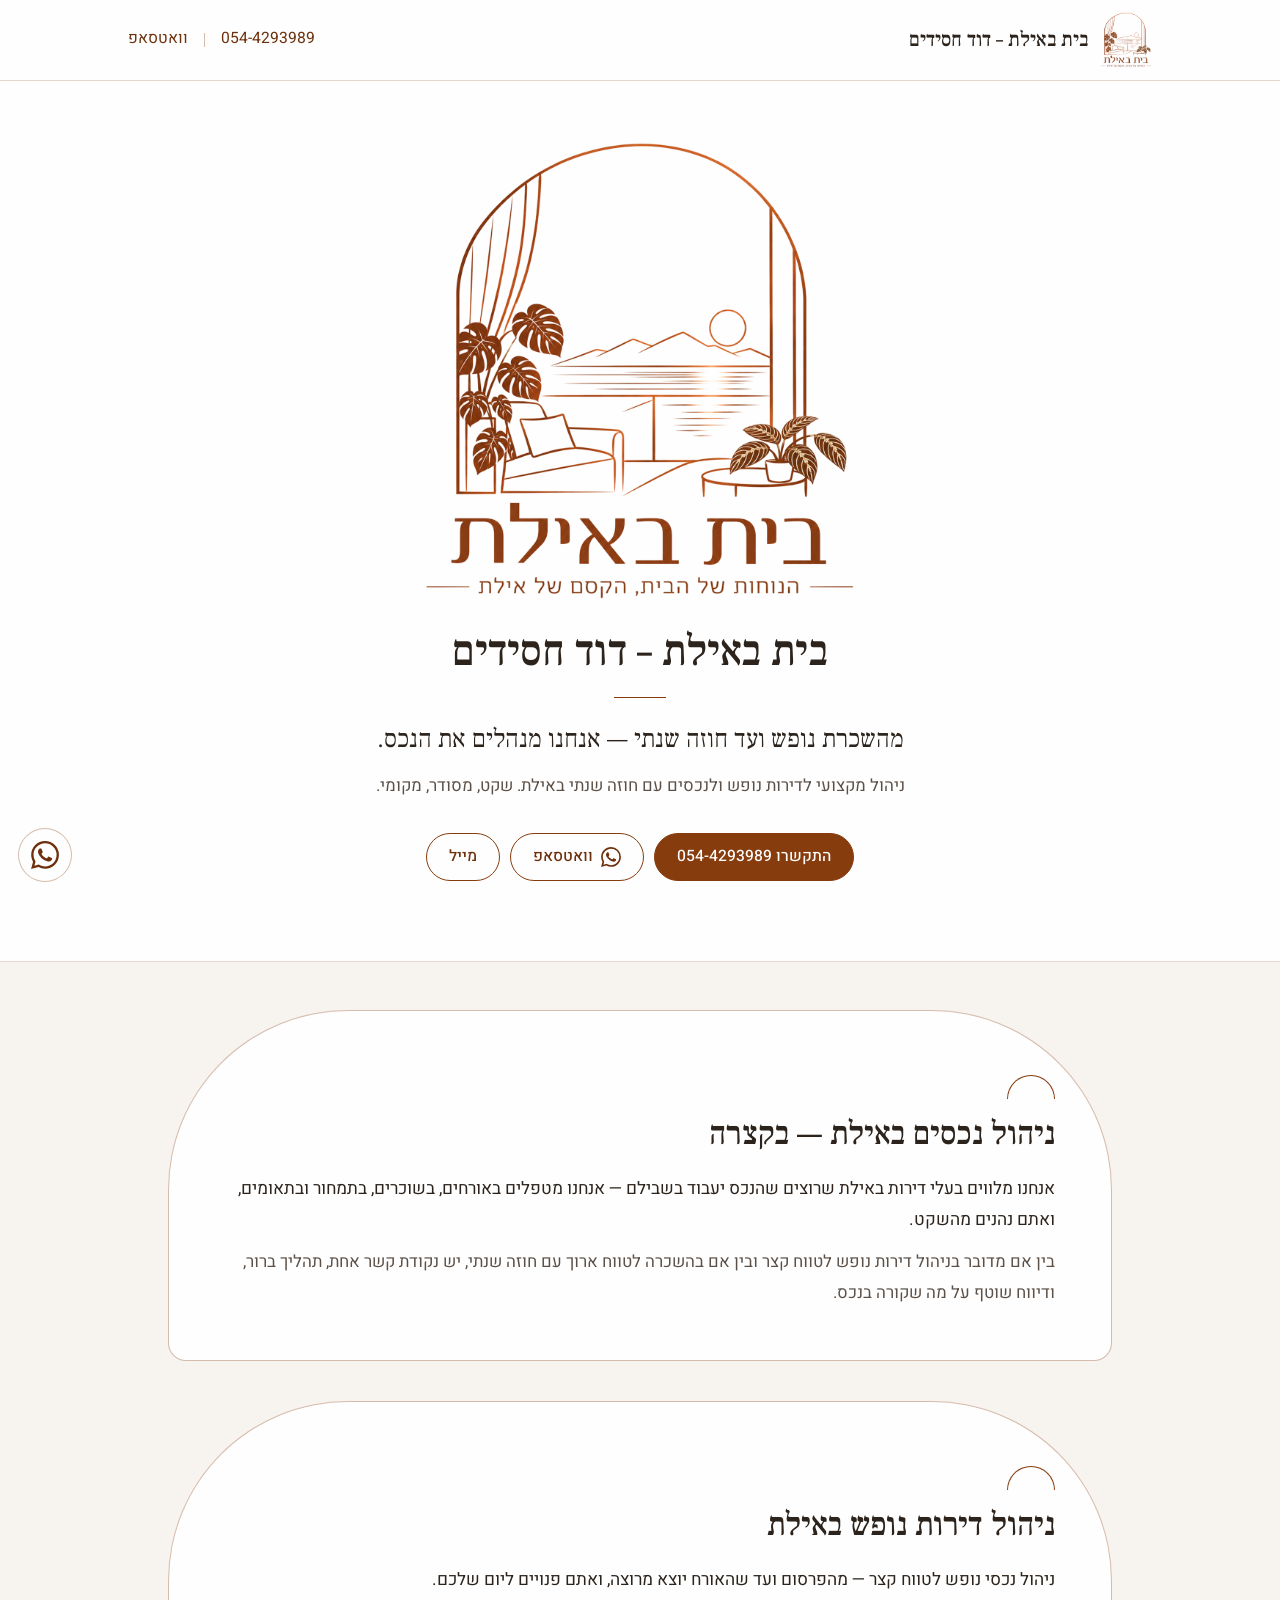
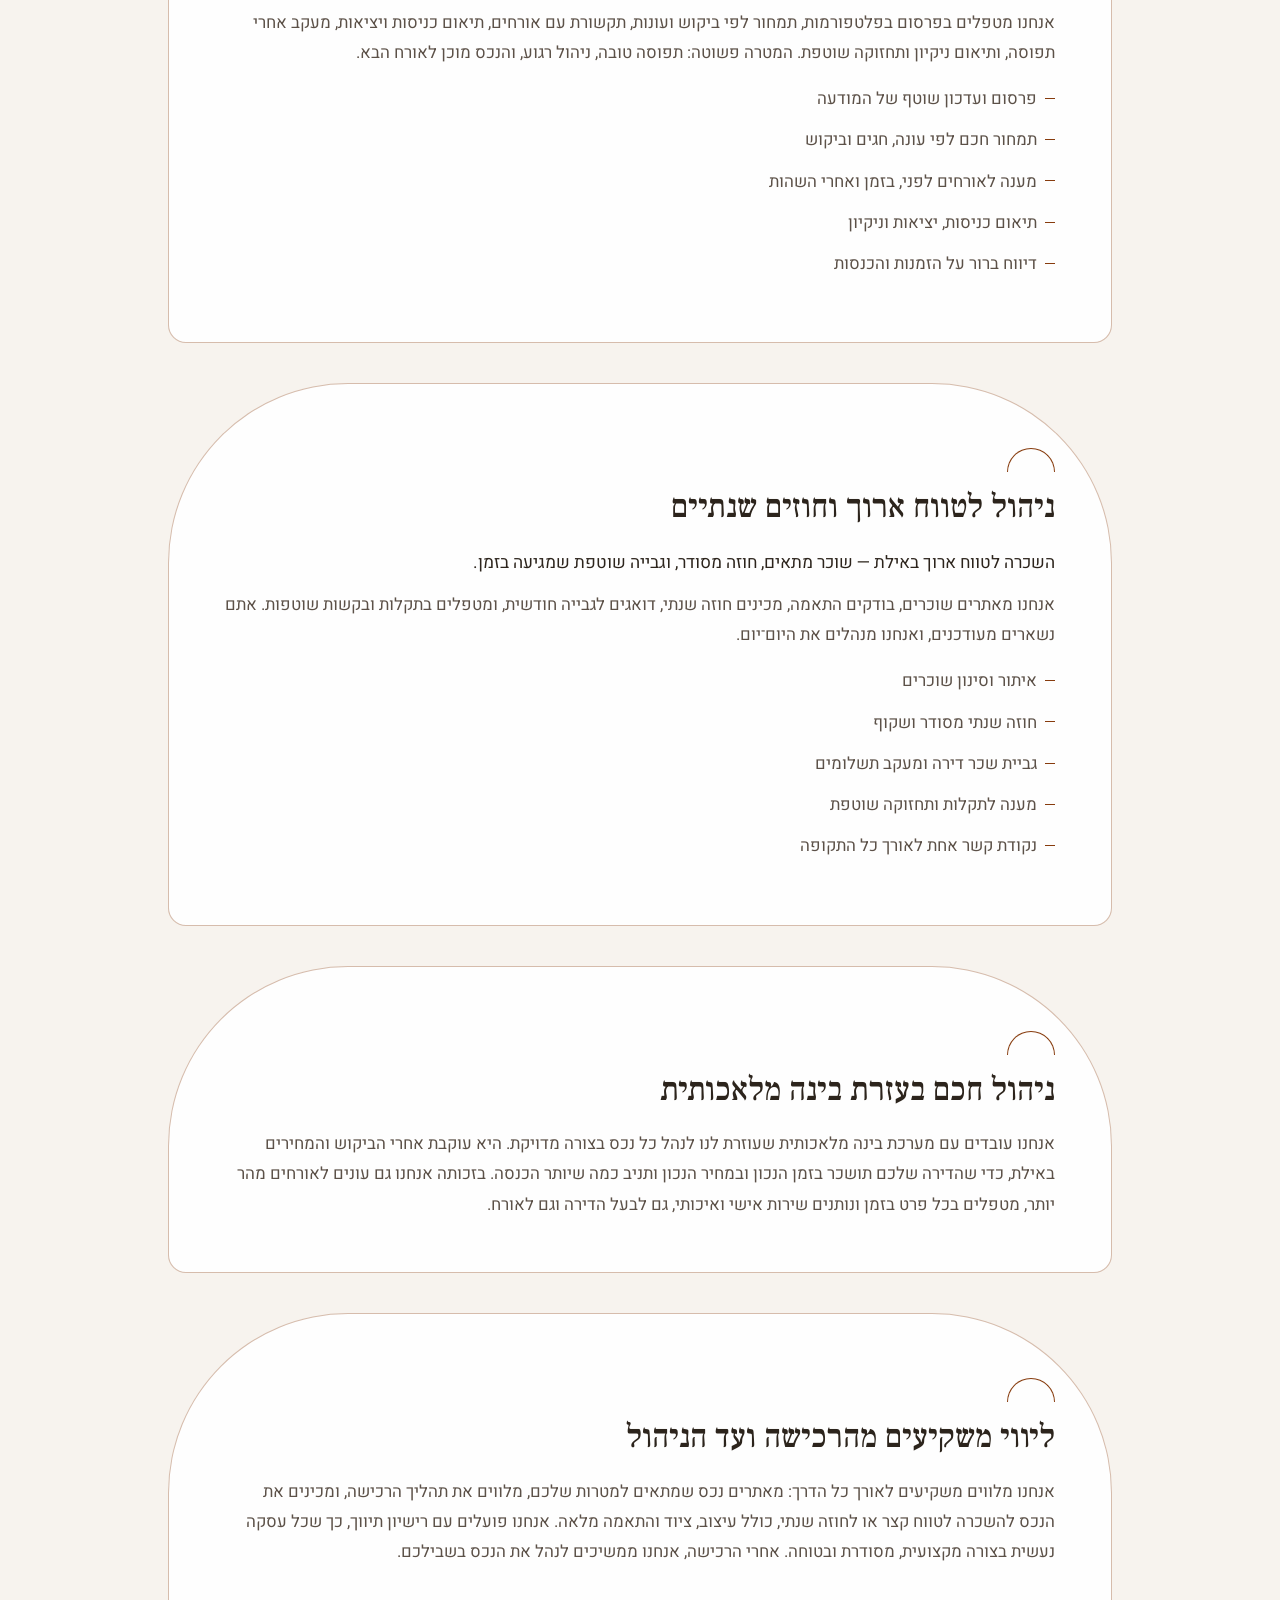
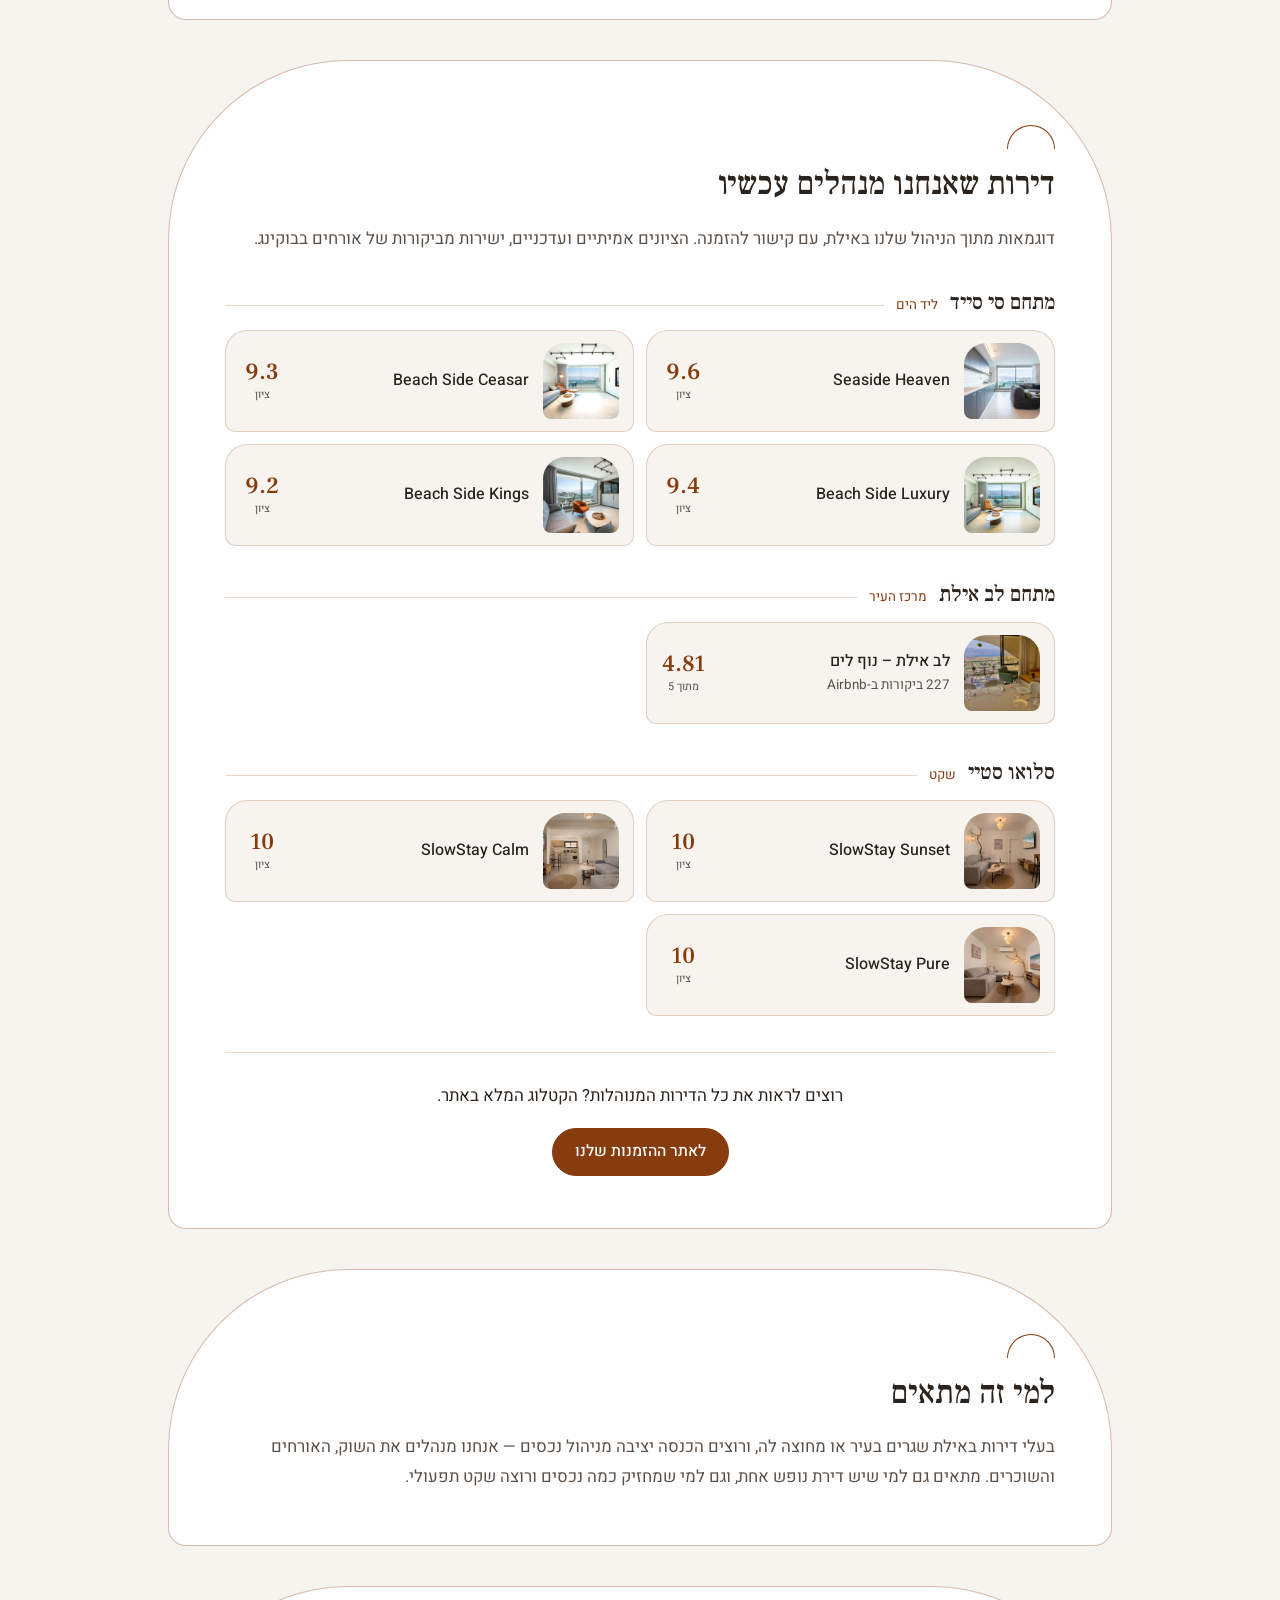
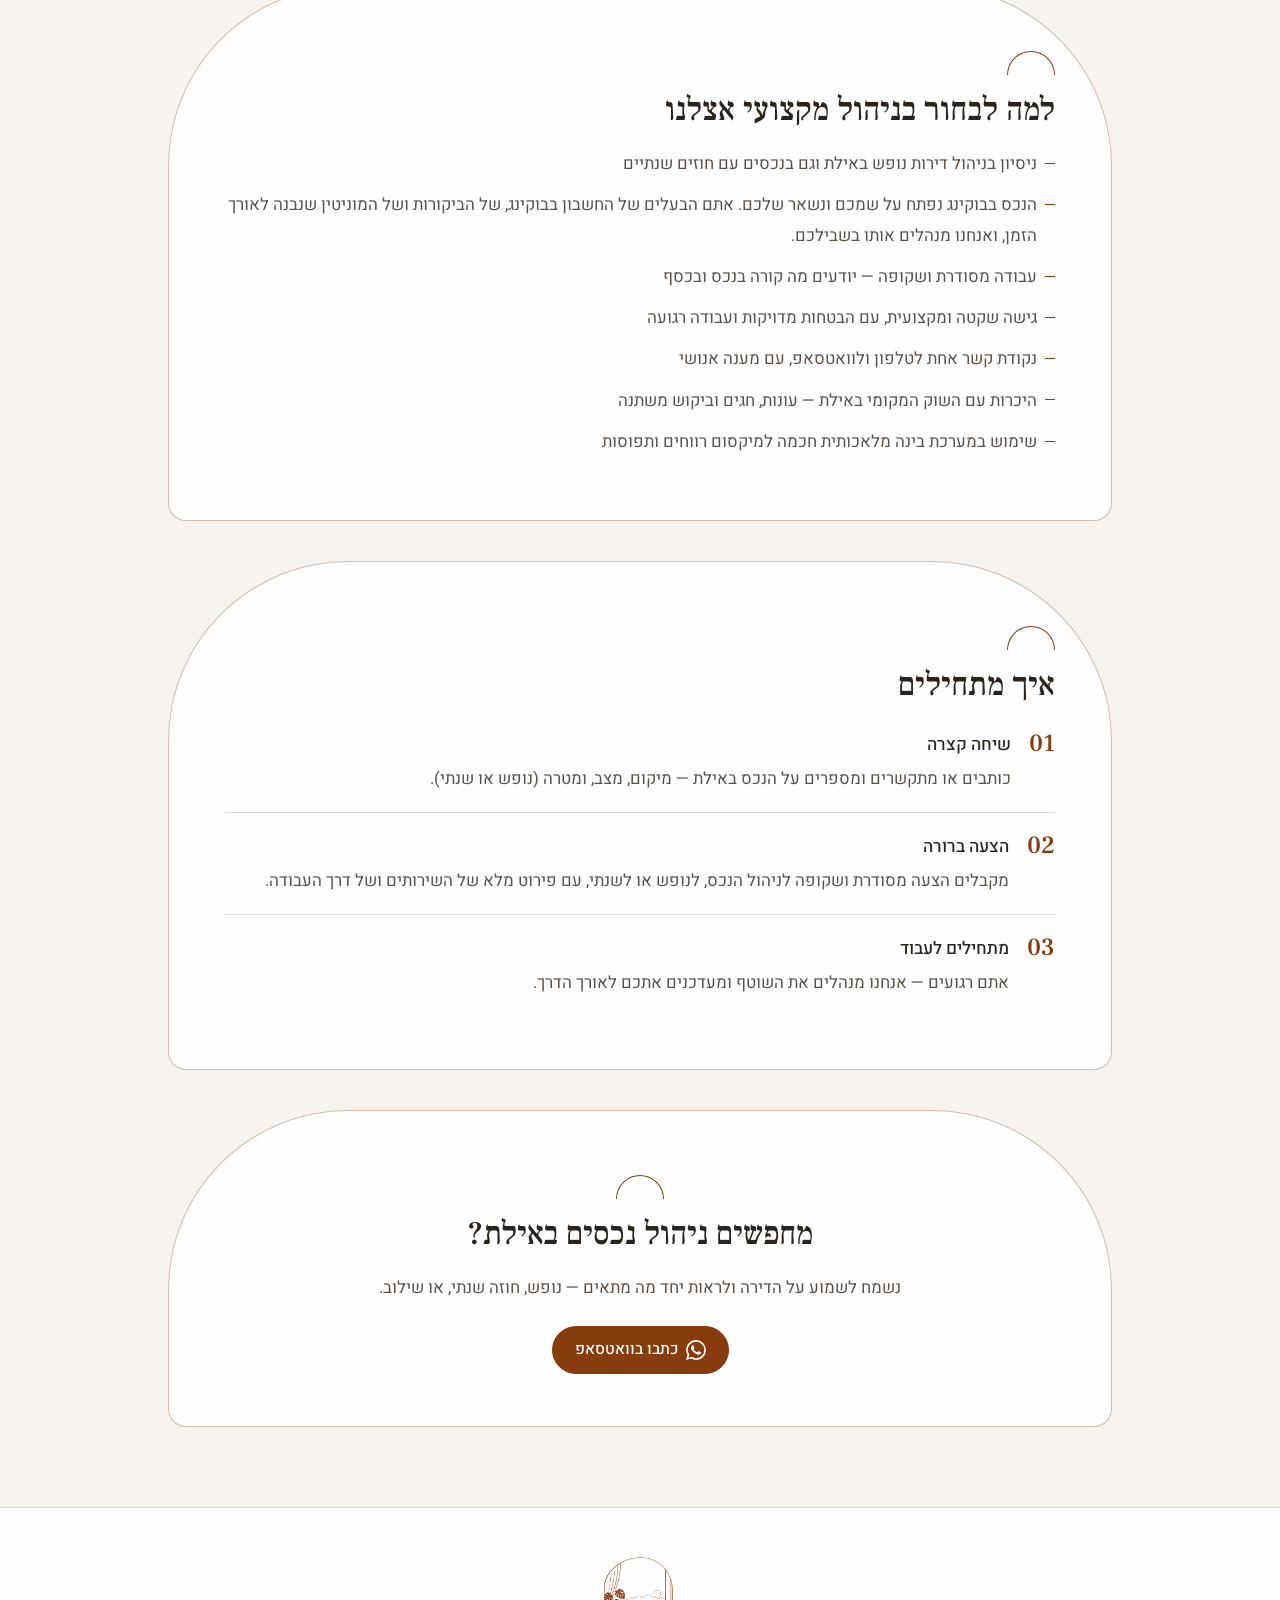
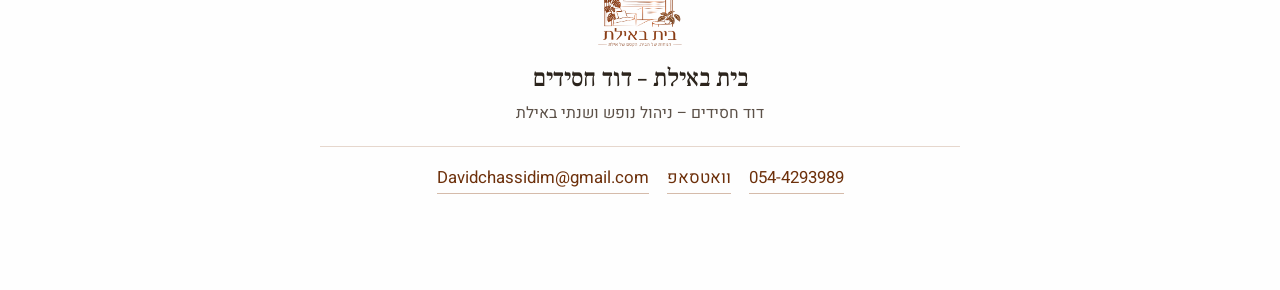
==== commit ec550dfc: "Show the Lev Eilat Airbnb rating as a score out of 5. Put 4.81 beside the owner card and on the gues" ====
--- a/index.html
+++ b/index.html
@@ -659,8 +659,9 @@
               <img class="prop-photo" src="guests-preview/img/49915724/01.jpg" alt="לב אילת – נוף לים" width="76" height="76" loading="lazy" />
               <div class="prop-body">
                 <div class="prop-name">לב אילת – נוף לים</div>
-                <div class="prop-sub">4.81 · 227 ביקורות ב-Airbnb</div>
+                <div class="prop-sub">227 ביקורות ב-Airbnb</div>
               </div>
+              <div class="score" data-scale="5">4.81<small>מתוך 5</small></div>
             </a>
           </div>
         </div>
@@ -755,6 +756,7 @@
   </footer>
   <script>
     document.querySelectorAll("#apartments .score").forEach(function (score) {
+      if (score.getAttribute("data-scale") === "5") return;
       var value = parseFloat(score.textContent);
       if (!(value >= 8.5)) score.remove();
     });
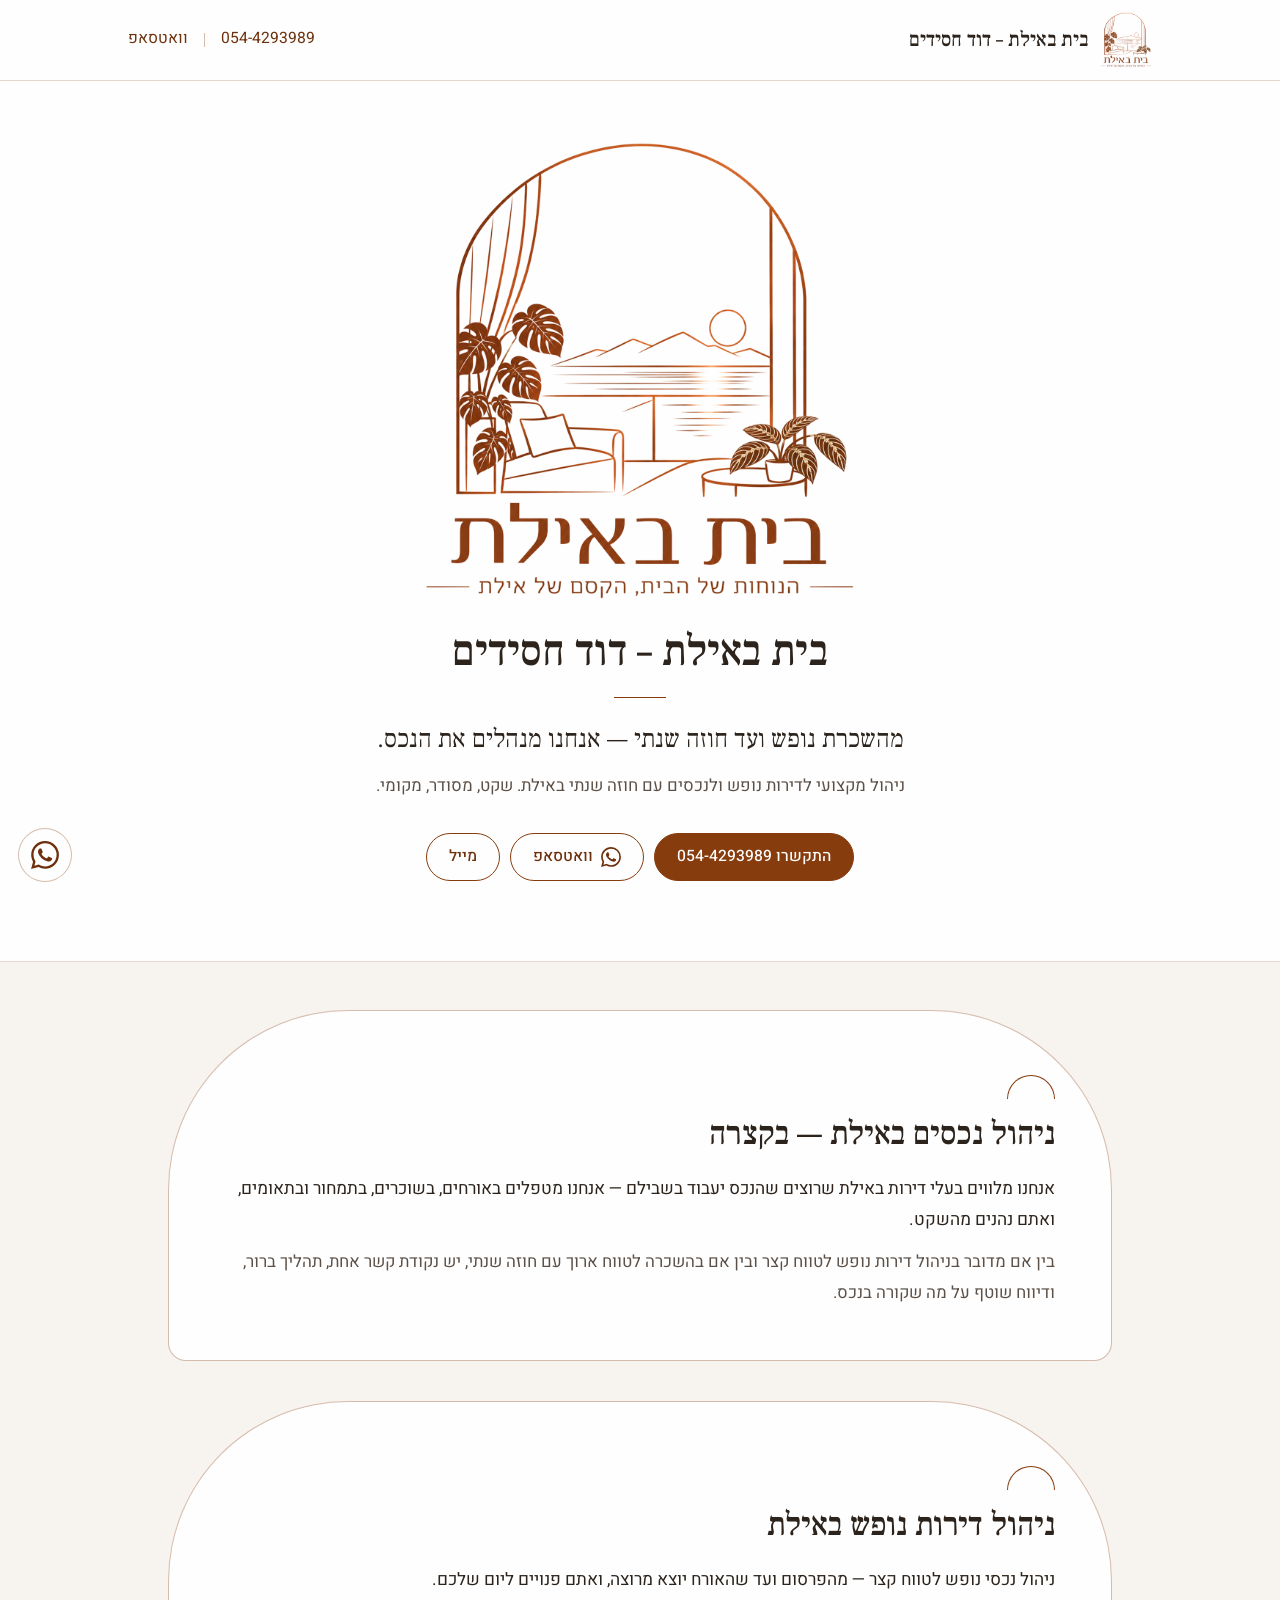
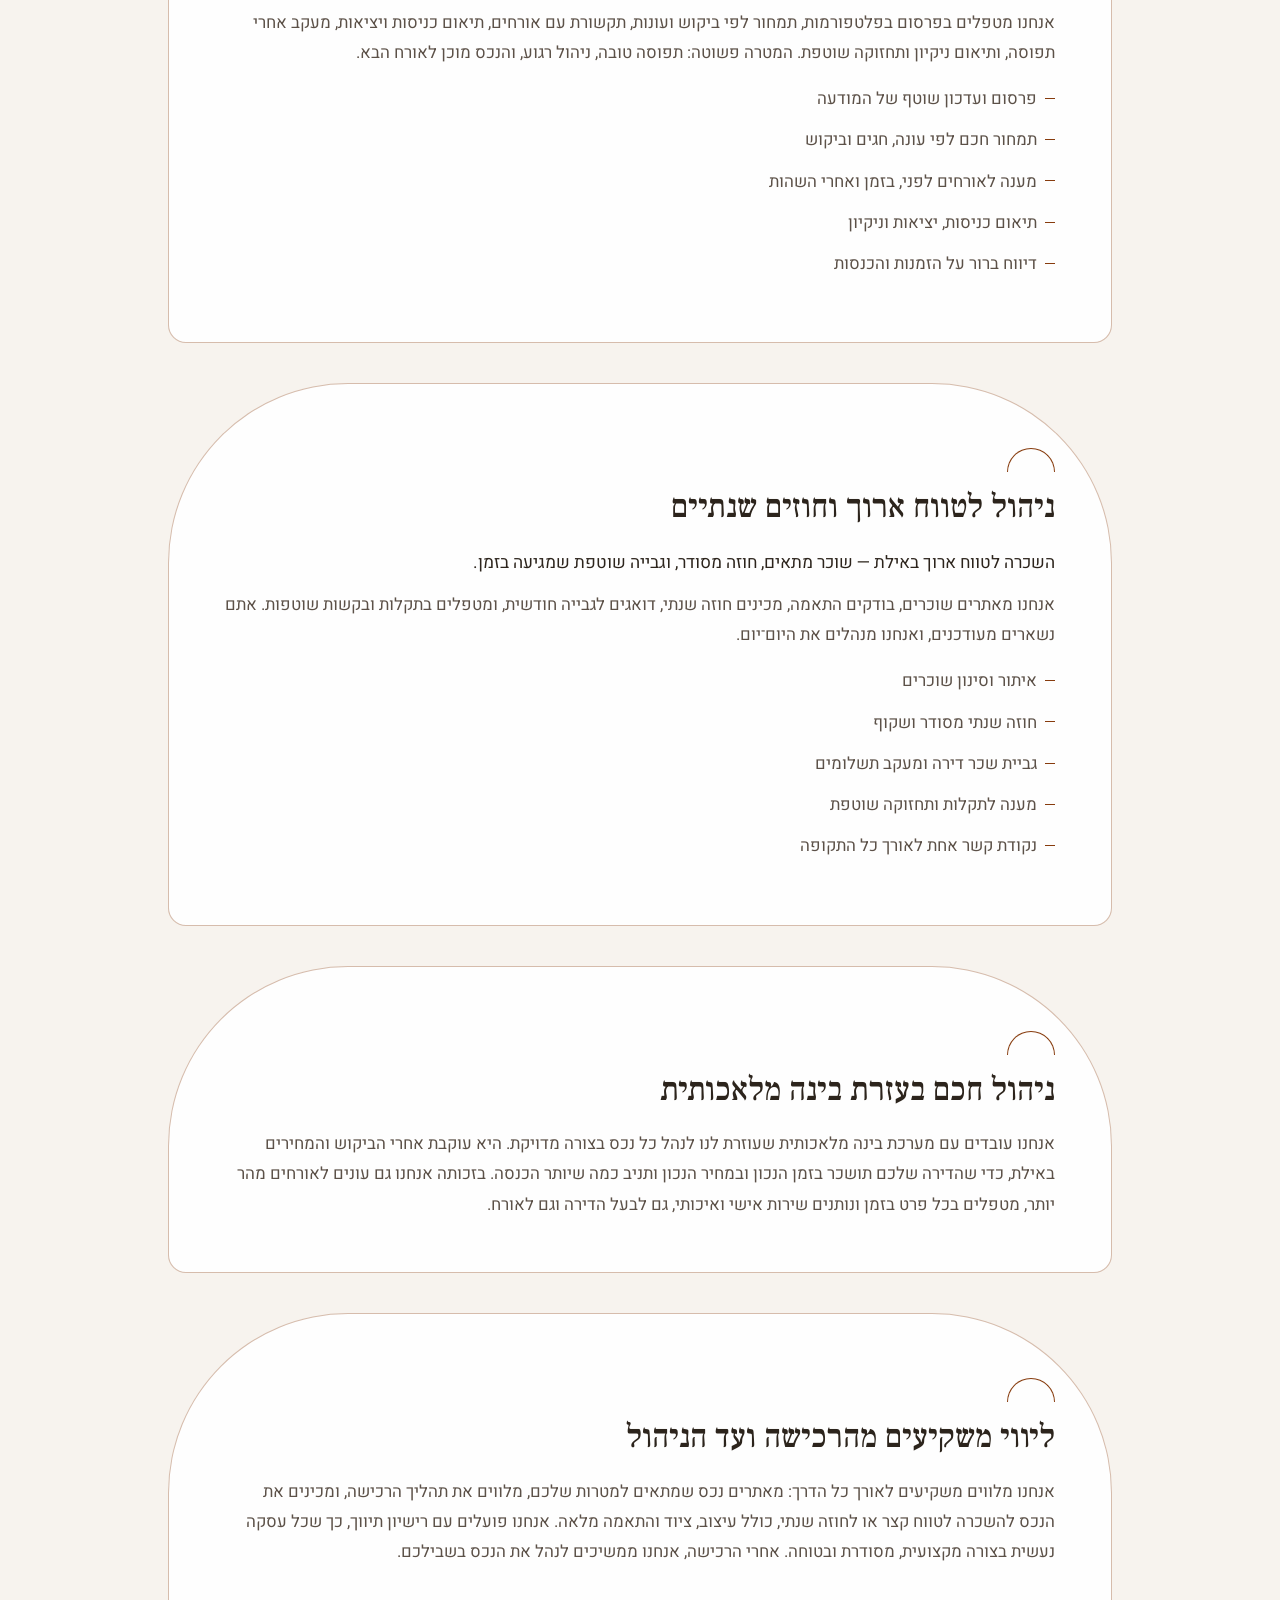
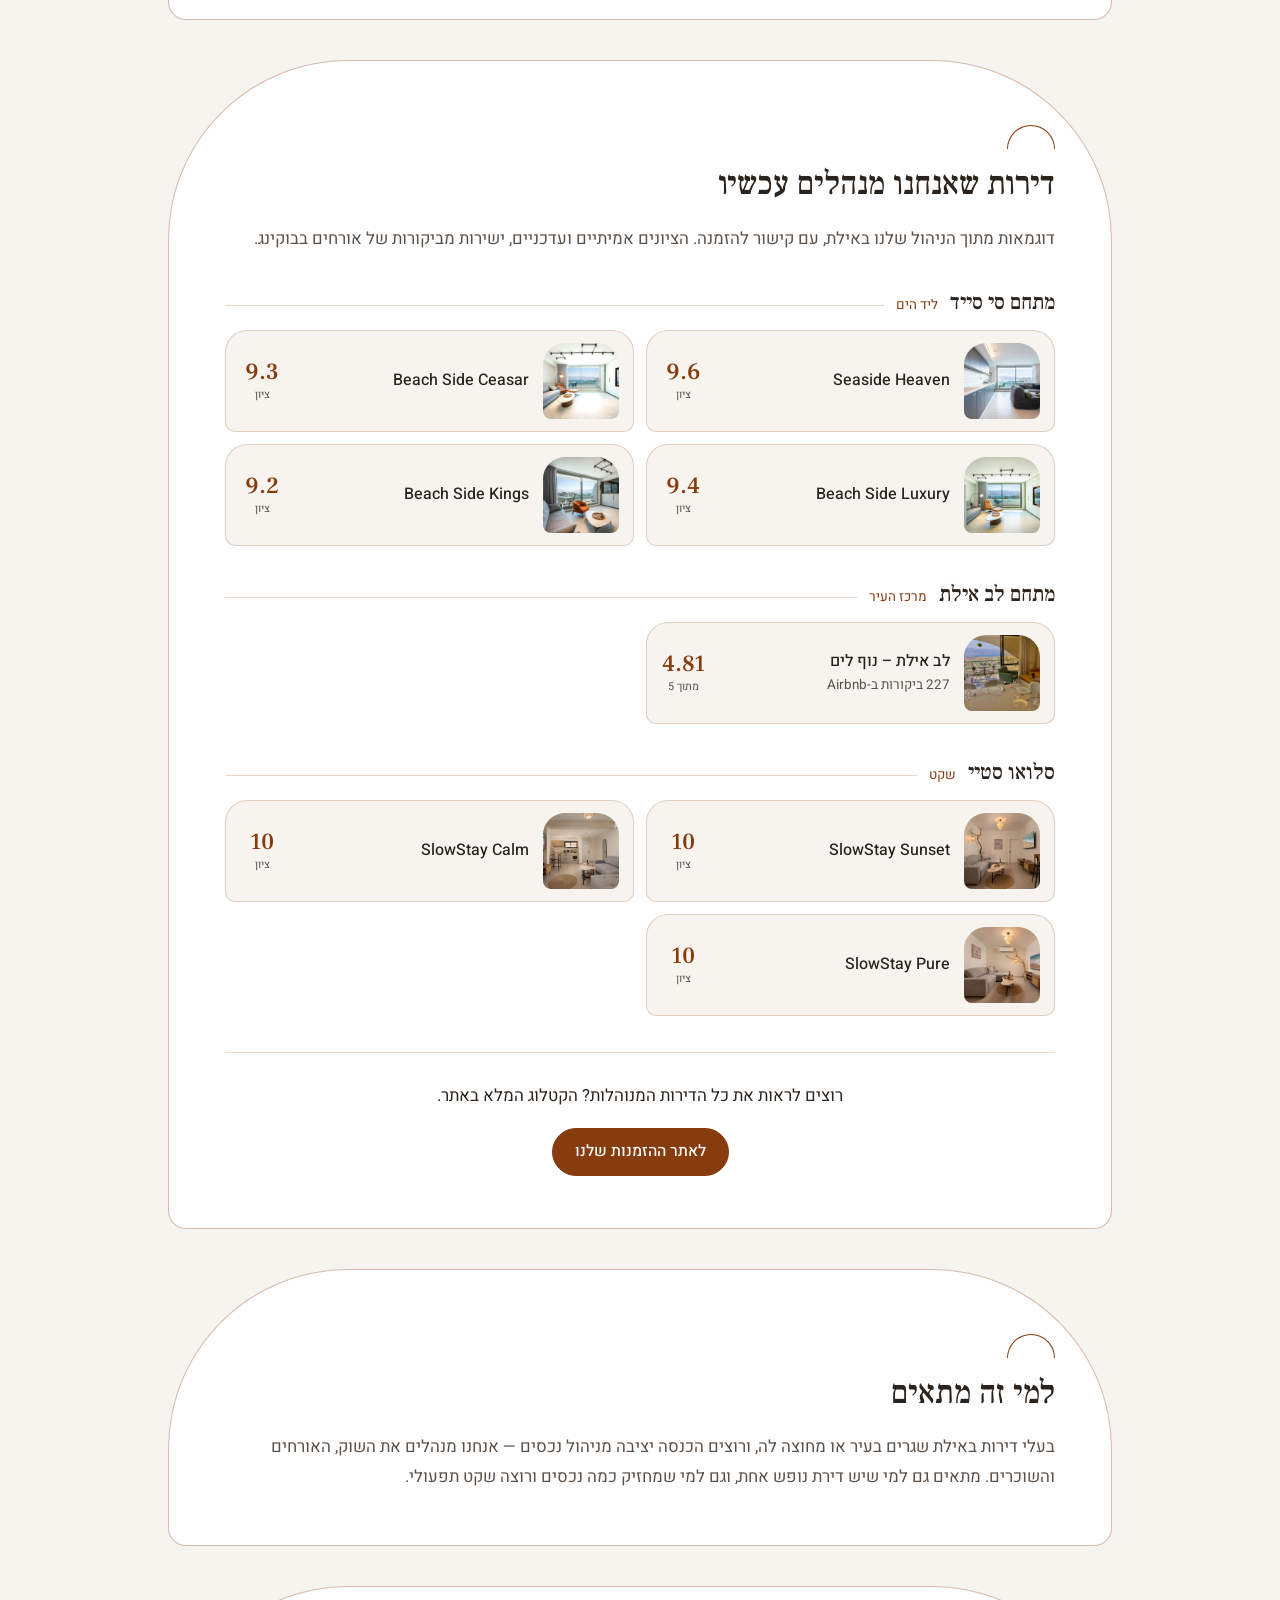
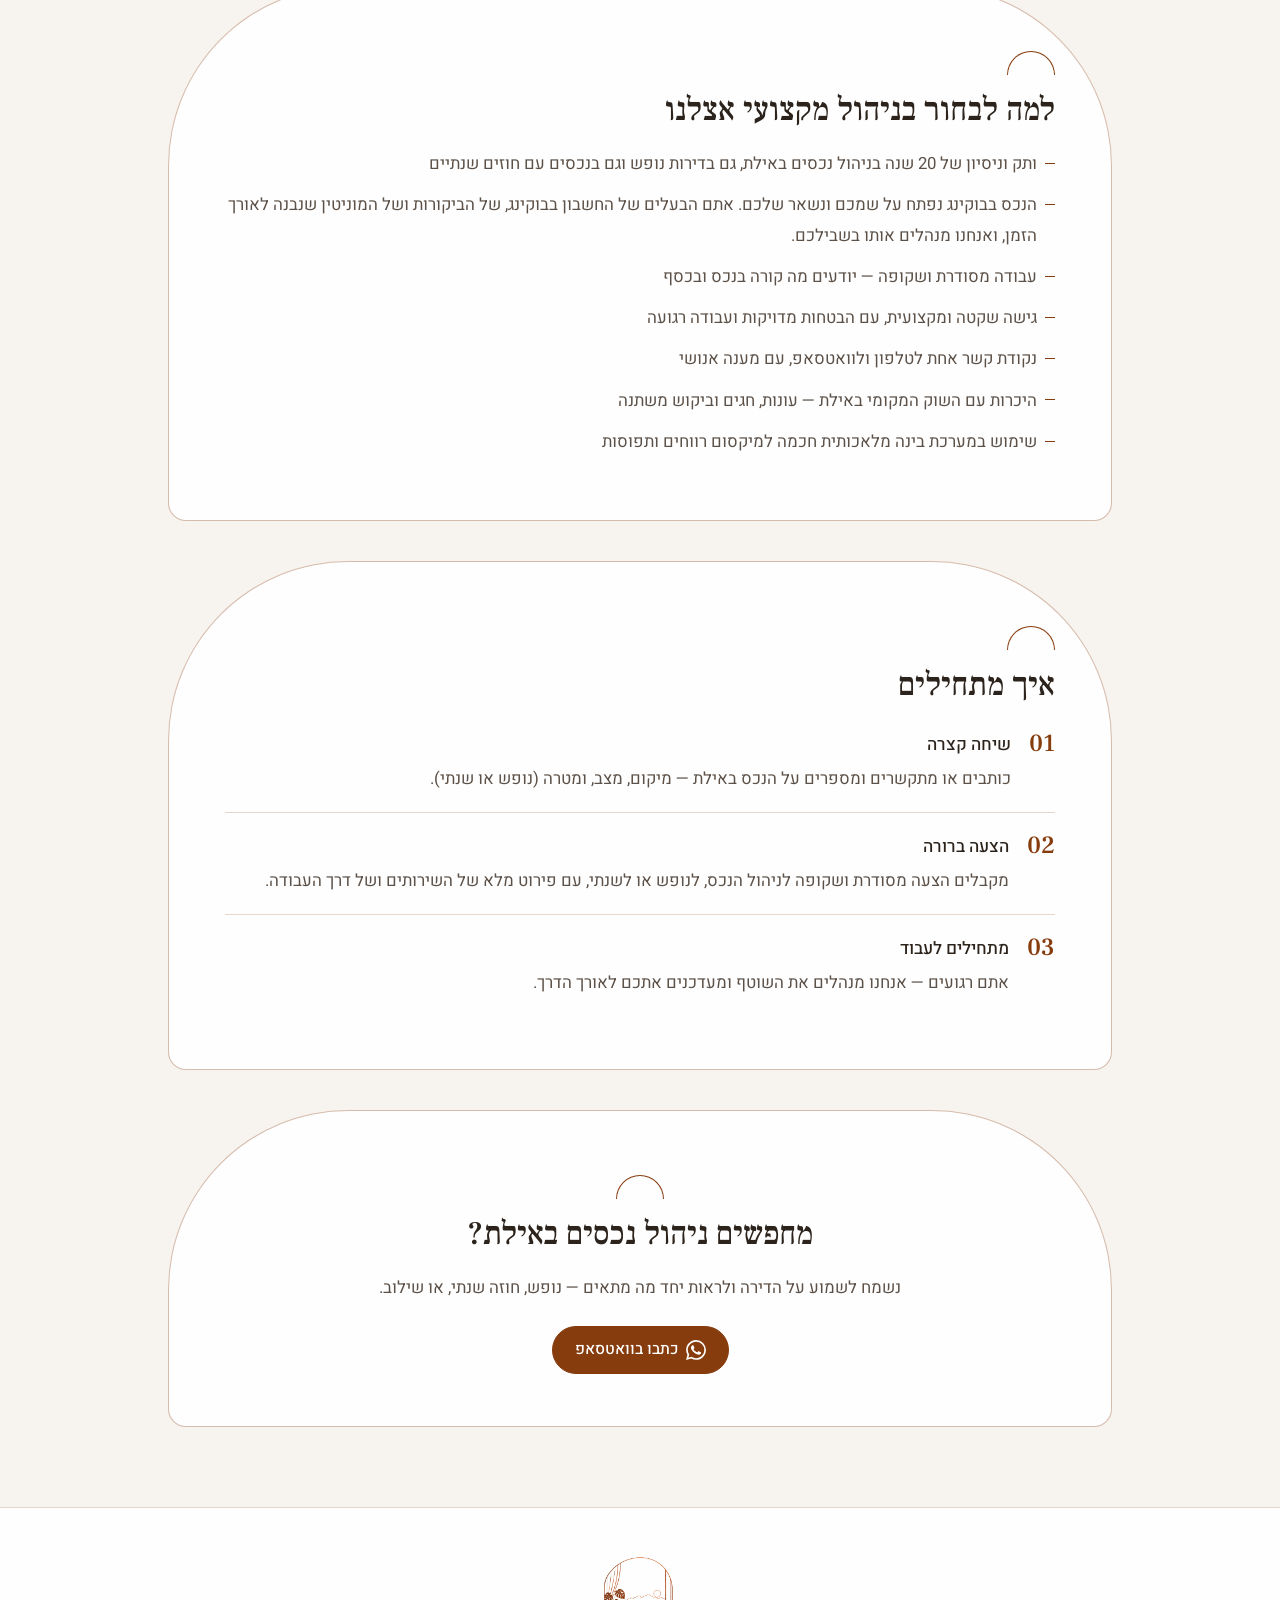
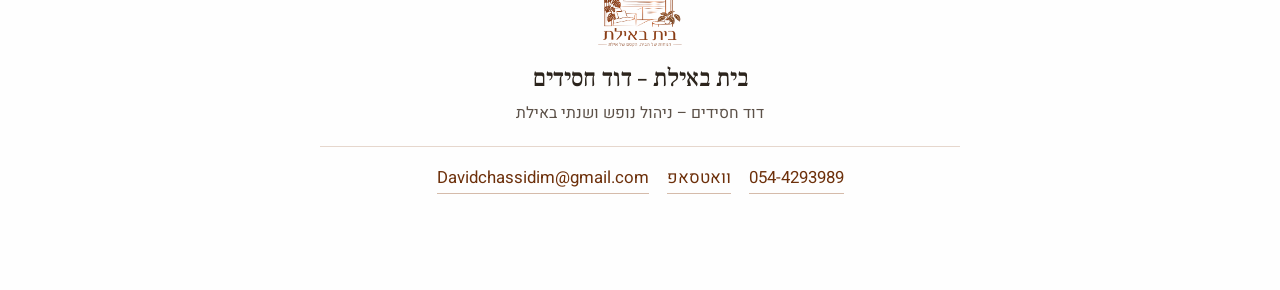
==== commit 356b9024: "Update the owner experience line to twenty years in Eilat. Replace only the first reason in the prof" ====
--- a/index.html
+++ b/index.html
@@ -703,7 +703,7 @@
         <div class="arch" aria-hidden="true"></div>
         <h2>למה לבחור בניהול מקצועי אצלנו</h2>
         <ul>
-          <li>ניסיון בניהול דירות נופש באילת וגם בנכסים עם חוזים שנתיים</li>
+          <li>ותק וניסיון של 20 שנה בניהול נכסים באילת, גם בדירות נופש וגם בנכסים עם חוזים שנתיים</li>
           <li>הנכס בבוקינג נפתח על שמכם ונשאר שלכם. אתם הבעלים של החשבון בבוקינג, של הביקורות ושל המוניטין שנבנה לאורך הזמן, ואנחנו מנהלים אותו בשבילכם.</li>
           <li>עבודה מסודרת ושקופה — יודעים מה קורה בנכס ובכסף</li>
           <li>גישה שקטה ומקצועית, עם הבטחות מדויקות ועבודה רגועה</li>
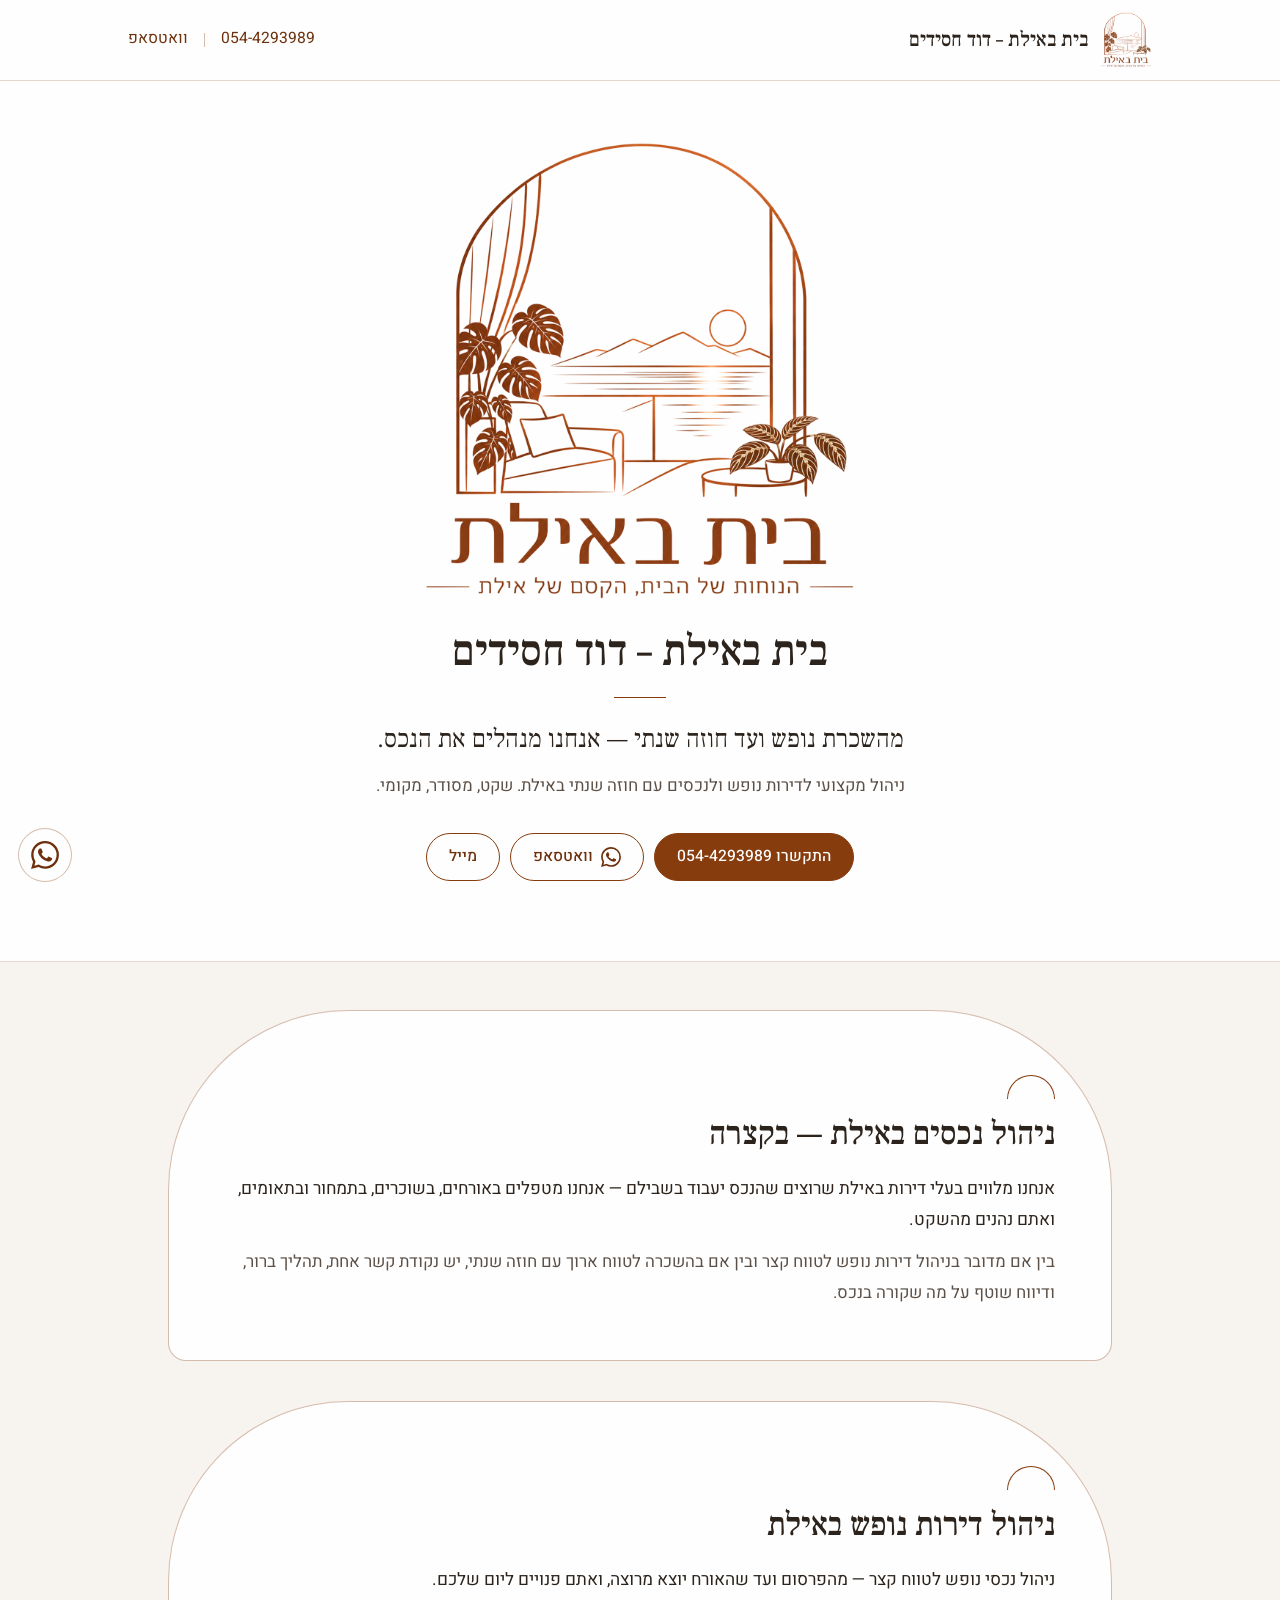
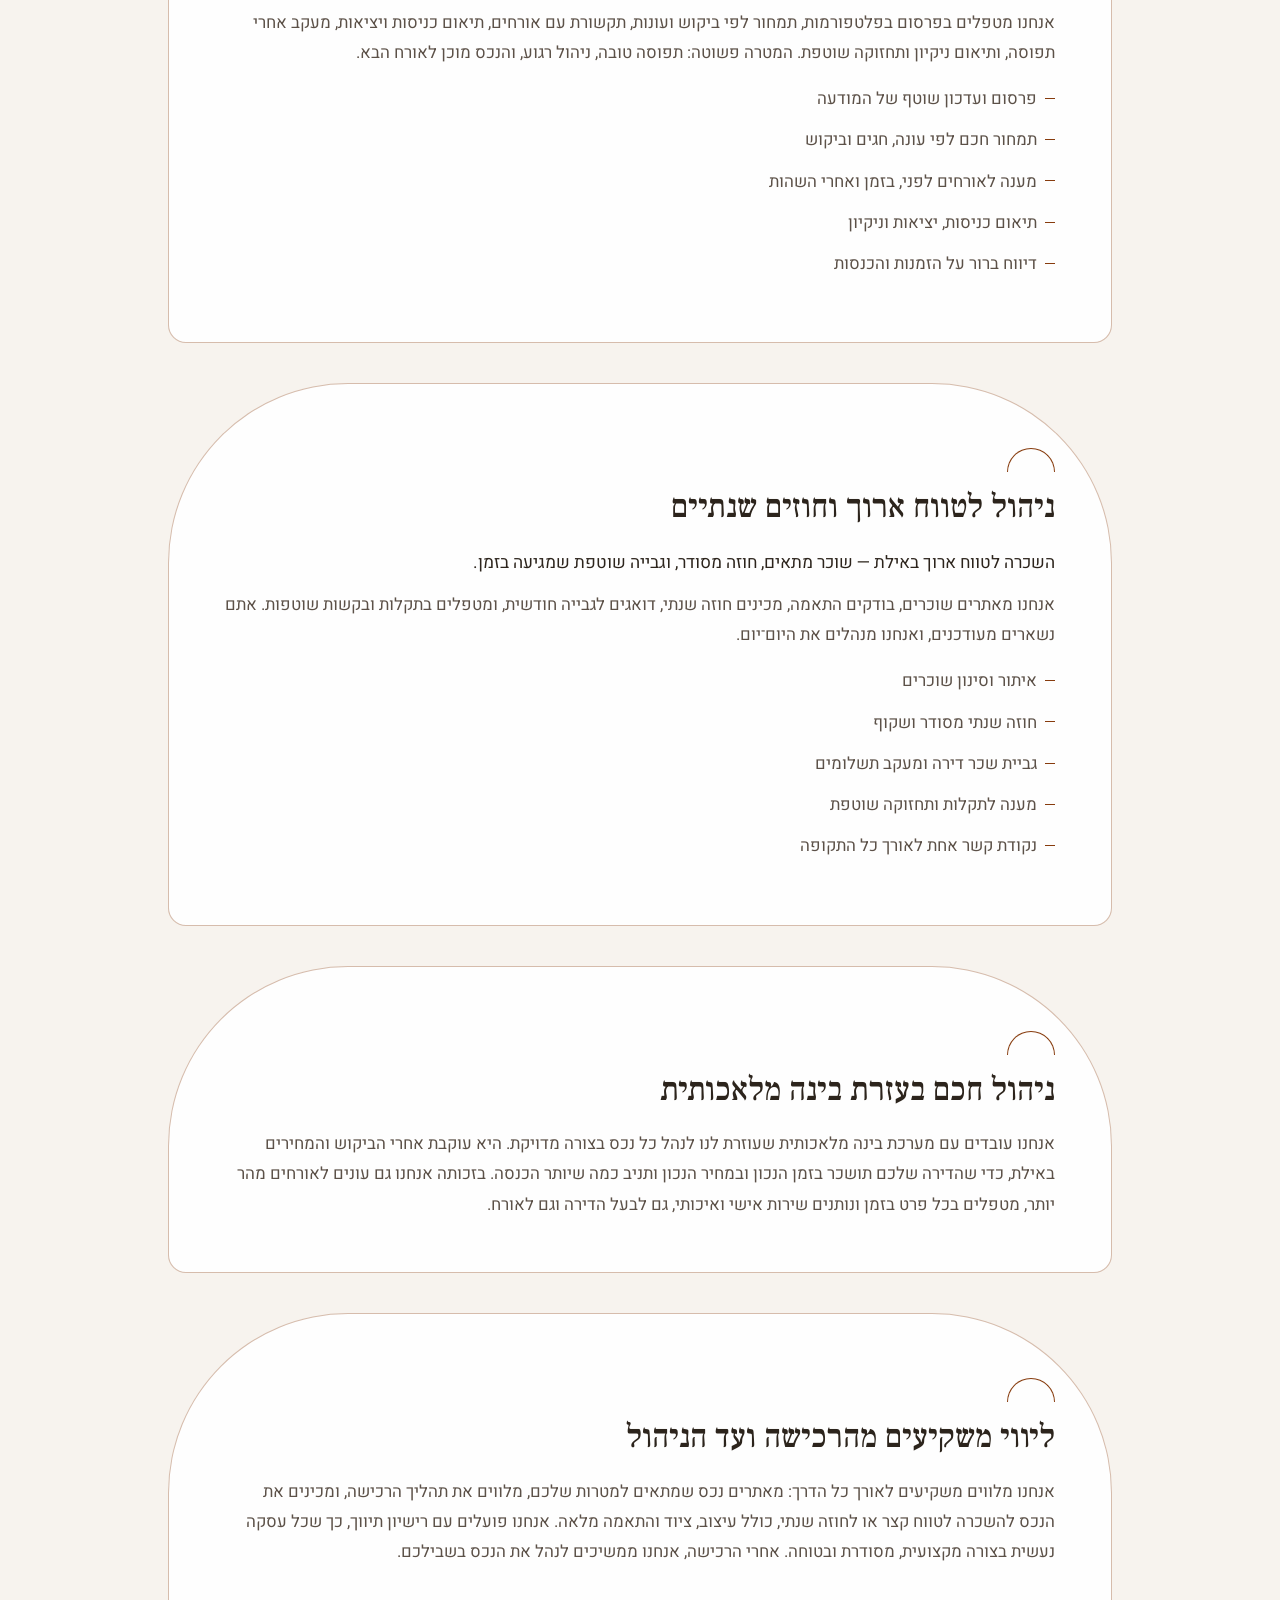
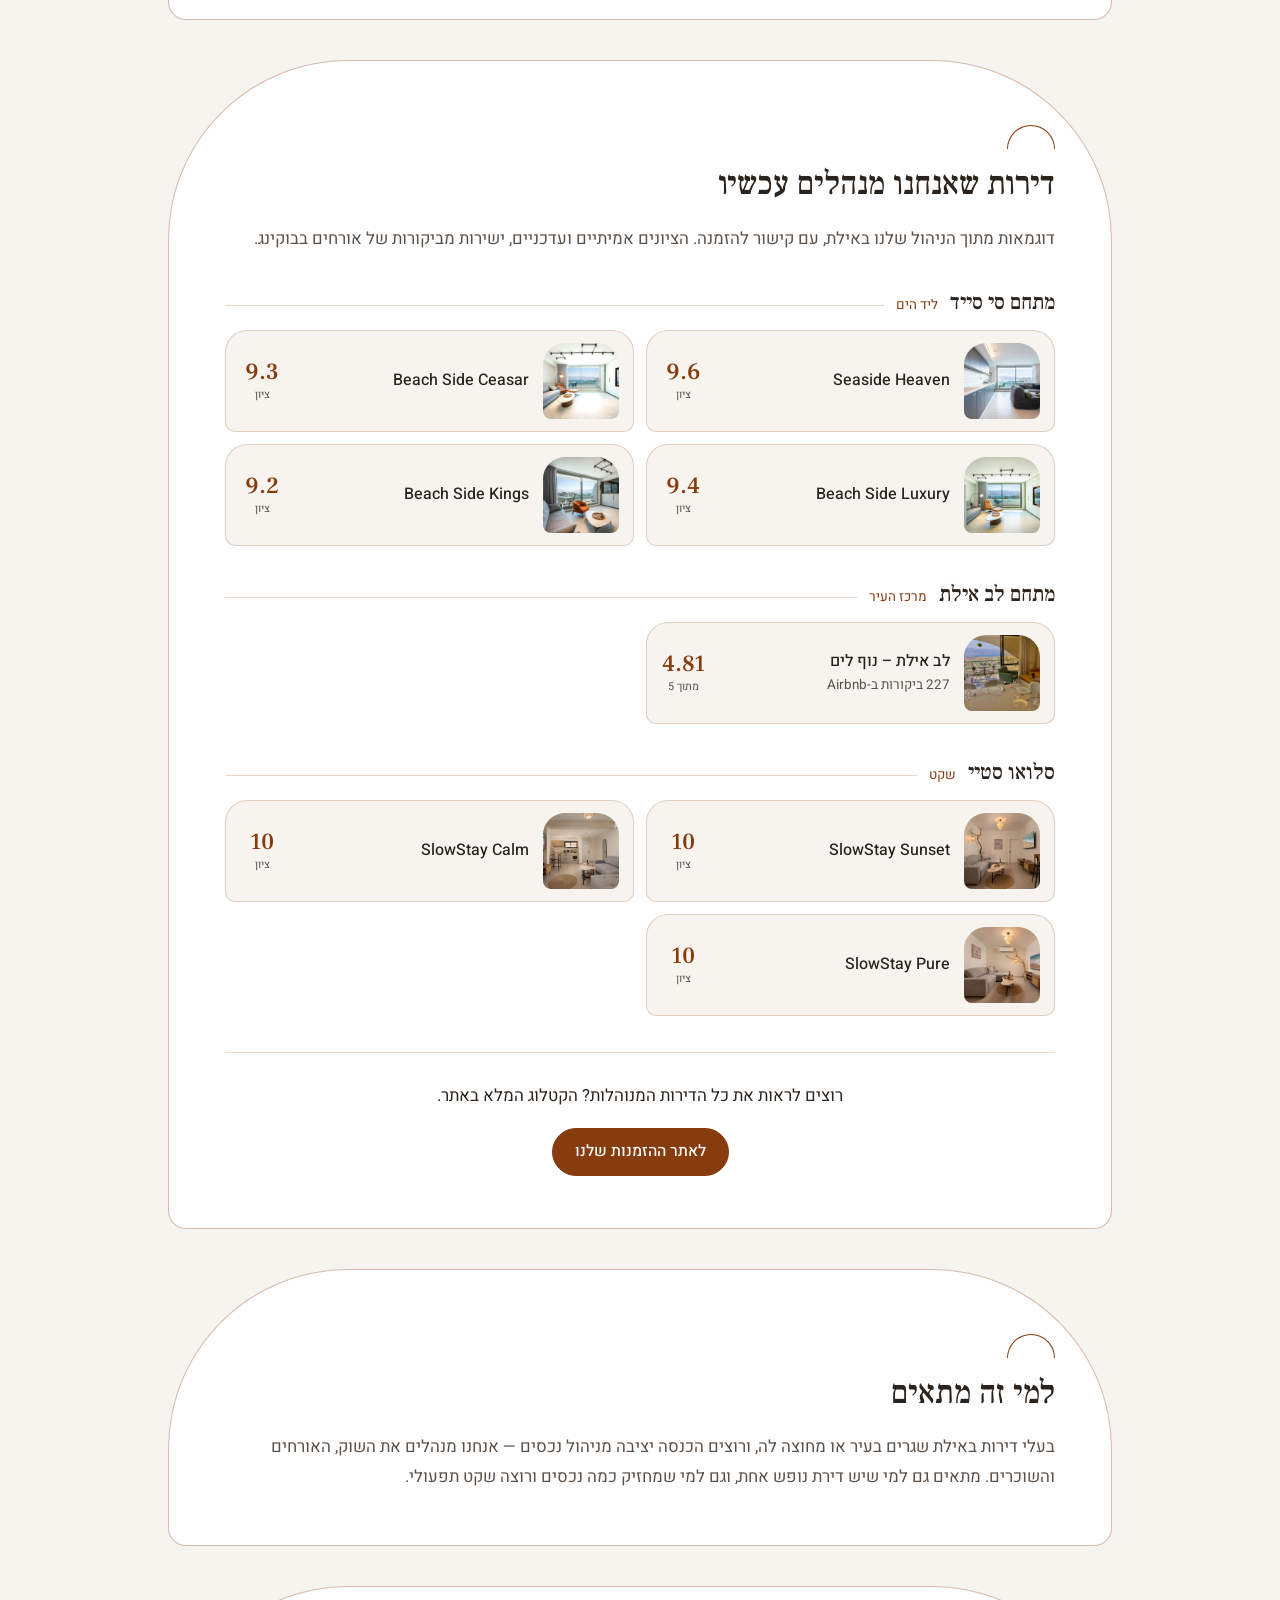
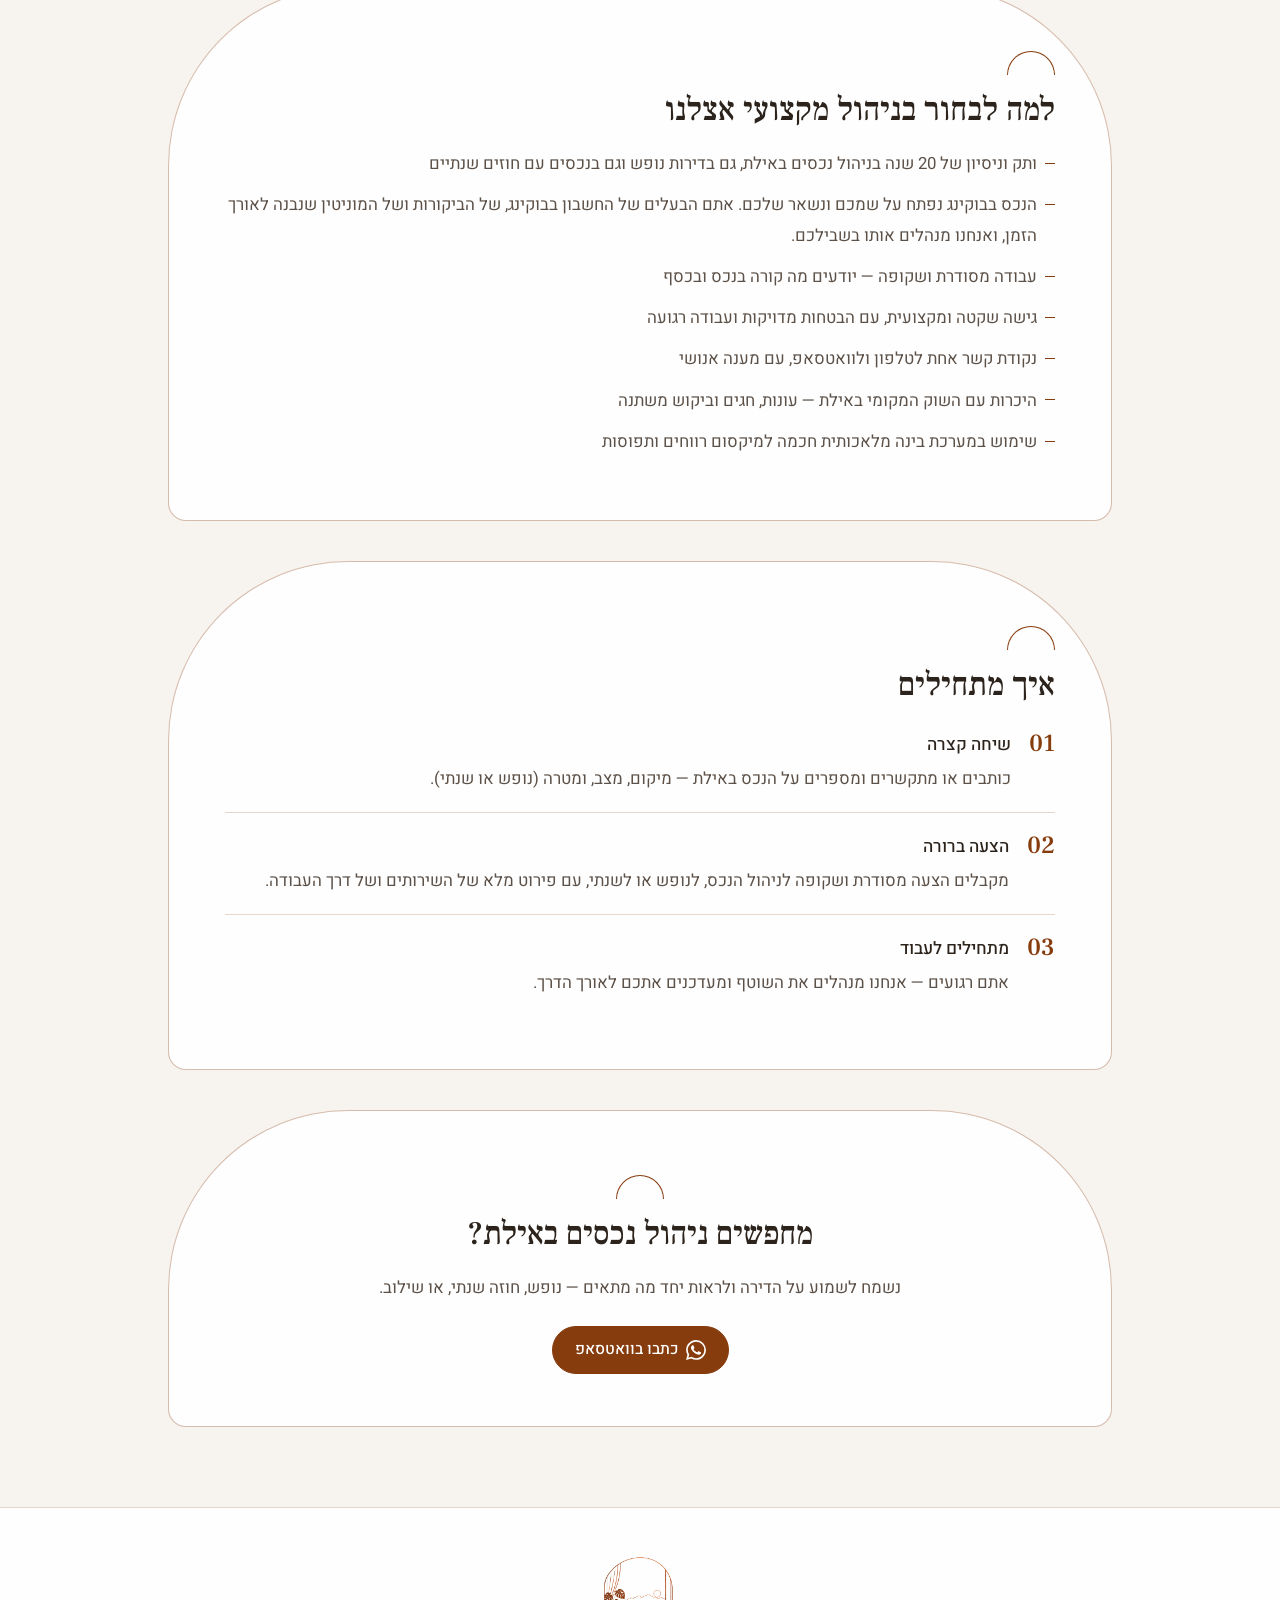
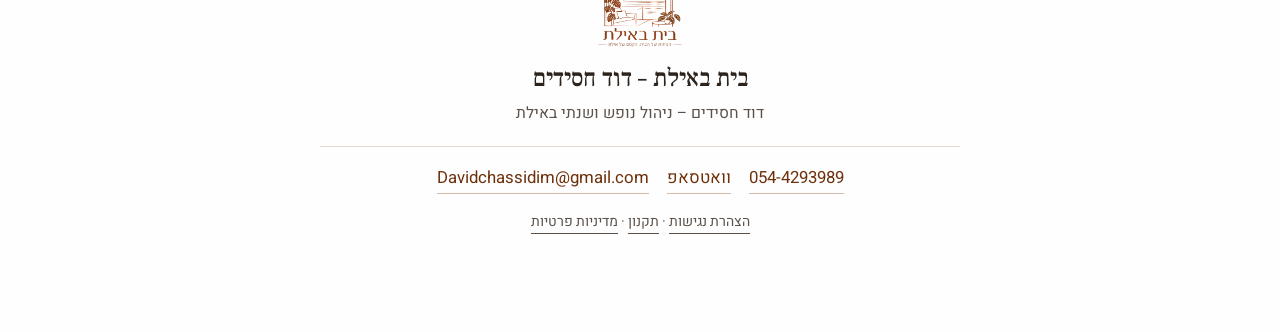
==== commit 7ede7f58: "Accessibility update: statement, terms and privacy pages, local fonts, contrast fixes; remove friend" ====
--- a/index.html
+++ b/index.html
@@ -27,9 +27,8 @@
   <meta name="twitter:title" content="בית באילת – דוד חסידים | ניהול דירות נופש וחוזים שנתיים" />
   <meta name="twitter:description" content="מהשכרת נופש ועד חוזה שנתי — אנחנו מנהלים את הנכס. ניהול מקצועי באילת." />
   <meta name="twitter:image" content="https://davidchassidim-cyber.github.io/Eilat-property-management-/images/og-beit-eilat.png?v=2" />
-  <link rel="preconnect" href="https://fonts.googleapis.com" />
-  <link rel="preconnect" href="https://fonts.gstatic.com" crossorigin />
-  <link href="https://fonts.googleapis.com/css2?family=Frank+Ruhl+Libre:wght@400;500;700&amp;family=Heebo:wght@300;400;500&amp;display=swap" rel="stylesheet" />
+  <link rel="stylesheet" href="fonts/owners.css">
+<link rel="stylesheet" href="a11y.css">
   <link rel="preload" as="image" href="images/logo.webp?v=3" type="image/webp" />
   <script type="application/ld+json">
   {
@@ -541,6 +540,7 @@
   </style>
 </head>
 <body>
+<a class="skip-link" href="#main">דלג לתוכן הראשי</a>
   <header class="site-header">
     <div class="header-inner">
       <a class="brand" href="#top">
@@ -553,12 +553,12 @@
       <nav class="header-nav" aria-label="יצירת קשר">
         <a href="tel:0544293989">054-4293989</a>
         <span class="nav-rule" aria-hidden="true"></span>
-        <a href="https://wa.me/972544293989" target="_blank" rel="noopener">וואטסאפ</a>
+        <a href="https://wa.me/972544293989" target="_blank" rel="noopener">וואטסאפ<span class="sr-only"> (נפתח בחלון חדש)</span></a>
       </nav>
     </div>
   </header>
 
-  <main>
+  <main id="main" tabindex="-1">
     <section class="hero" id="top">
       <picture>
         <source srcset="images/logo.webp?v=3" type="image/webp" />
@@ -568,7 +568,7 @@
       <p class="sub"><span class="slogan">מהשכרת נופש ועד חוזה שנתי — אנחנו מנהלים את הנכס.</span> ניהול מקצועי לדירות נופש ולנכסים עם חוזה שנתי באילת. שקט, מסודר, מקומי.</p>
       <div class="actions">
         <a class="btn btn-primary" href="tel:0544293989">התקשרו 054-4293989</a>
-        <a class="btn btn-ghost" href="https://wa.me/972544293989" target="_blank" rel="noopener"><svg viewBox="0 0 24 24" width="20" height="20" aria-hidden="true" focusable="false"><path fill="currentColor" d="M17.472 14.382c-.297-.149-1.758-.867-2.03-.967-.273-.099-.471-.148-.67.15-.197.297-.767.966-.94 1.164-.173.199-.347.223-.644.075-.297-.15-1.255-.463-2.39-1.475-.883-.788-1.48-1.761-1.653-2.059-.173-.297-.018-.458.13-.606.134-.133.298-.347.446-.52.149-.174.198-.298.298-.497.099-.198.05-.371-.025-.52-.075-.149-.669-1.612-.916-2.207-.242-.579-.487-.5-.669-.51-.173-.008-.371-.01-.57-.01-.198 0-.52.074-.792.372-.272.297-1.04 1.016-1.04 2.479 0 1.462 1.065 2.875 1.213 3.074.149.198 2.096 3.2 5.077 4.487.709.306 1.262.489 1.694.625.712.227 1.36.195 1.871.118.571-.085 1.758-.719 2.006-1.413.248-.694.248-1.289.173-1.413-.074-.124-.272-.198-.57-.347m-5.421 7.403h-.004a9.87 9.87 0 01-5.031-1.378l-.361-.214-3.741.982.998-3.648-.235-.374a9.86 9.86 0 01-1.51-5.26c.001-5.45 4.436-9.884 9.888-9.884 2.64 0 5.122 1.03 6.988 2.898a9.825 9.825 0 012.893 6.994c-.003 5.45-4.435 9.884-9.885 9.884m8.413-18.297A11.815 11.815 0 0012.05 0C5.495 0 .16 5.335.157 11.892c0 2.096.547 4.142 1.588 5.945L.057 24l6.305-1.654a11.882 11.882 0 005.683 1.448h.005c6.554 0 11.89-5.335 11.893-11.893a11.821 11.821 0 00-3.48-8.413z"/></svg>וואטסאפ</a>
+        <a class="btn btn-ghost" href="https://wa.me/972544293989" target="_blank" rel="noopener"><svg viewBox="0 0 24 24" width="20" height="20" aria-hidden="true" focusable="false"><path fill="currentColor" d="M17.472 14.382c-.297-.149-1.758-.867-2.03-.967-.273-.099-.471-.148-.67.15-.197.297-.767.966-.94 1.164-.173.199-.347.223-.644.075-.297-.15-1.255-.463-2.39-1.475-.883-.788-1.48-1.761-1.653-2.059-.173-.297-.018-.458.13-.606.134-.133.298-.347.446-.52.149-.174.198-.298.298-.497.099-.198.05-.371-.025-.52-.075-.149-.669-1.612-.916-2.207-.242-.579-.487-.5-.669-.51-.173-.008-.371-.01-.57-.01-.198 0-.52.074-.792.372-.272.297-1.04 1.016-1.04 2.479 0 1.462 1.065 2.875 1.213 3.074.149.198 2.096 3.2 5.077 4.487.709.306 1.262.489 1.694.625.712.227 1.36.195 1.871.118.571-.085 1.758-.719 2.006-1.413.248-.694.248-1.289.173-1.413-.074-.124-.272-.198-.57-.347m-5.421 7.403h-.004a9.87 9.87 0 01-5.031-1.378l-.361-.214-3.741.982.998-3.648-.235-.374a9.86 9.86 0 01-1.51-5.26c.001-5.45 4.436-9.884 9.888-9.884 2.64 0 5.122 1.03 6.988 2.898a9.825 9.825 0 012.893 6.994c-.003 5.45-4.435 9.884-9.885 9.884m8.413-18.297A11.815 11.815 0 0012.05 0C5.495 0 .16 5.335.157 11.892c0 2.096.547 4.142 1.588 5.945L.057 24l6.305-1.654a11.882 11.882 0 005.683 1.448h.005c6.554 0 11.89-5.335 11.893-11.893a11.821 11.821 0 00-3.48-8.413z"/></svg>וואטסאפ<span class="sr-only"> (נפתח בחלון חדש)</span></a>
         <a class="btn btn-ghost" href="mailto:Davidchassidim@gmail.com">מייל</a>
       </div>
     </section>
@@ -631,24 +631,24 @@
           <div class="prop-list">
             <a class="prop" href="https://www.booking.com/searchresults.he.html?dest_id=11337509&amp;dest_type=hotel" target="_blank" rel="noopener">
               <img class="prop-photo" src="images/props/seaside-heaven.jpg" alt="Seaside Heaven" width="76" height="76" loading="lazy" />
-              <div class="prop-body"><div class="prop-name">Seaside Heaven</div></div>
+              <div class="prop-body"><div class="prop-name" lang="en">Seaside Heaven</div></div>
               <div class="score">9.6<small>ציון</small></div>
-            </a>
+            <span class="sr-only"> (נפתח בחלון חדש)</span></a>
             <a class="prop" href="https://www.booking.com/searchresults.he.html?dest_id=10503018&amp;dest_type=hotel" target="_blank" rel="noopener">
               <img class="prop-photo" src="images/props/beach-side-ceasar.jpg" alt="Beach Side Ceasar" width="76" height="76" loading="lazy" />
-              <div class="prop-body"><div class="prop-name">Beach Side Ceasar</div></div>
+              <div class="prop-body"><div class="prop-name" lang="en">Beach Side Ceasar</div></div>
               <div class="score">9.3<small>ציון</small></div>
-            </a>
+            <span class="sr-only"> (נפתח בחלון חדש)</span></a>
             <a class="prop" href="https://www.booking.com/searchresults.he.html?dest_id=10476206&amp;dest_type=hotel" target="_blank" rel="noopener">
               <img class="prop-photo" src="images/props/beach-side-luxury.jpg" alt="Beach Side Luxury" width="76" height="76" loading="lazy" />
-              <div class="prop-body"><div class="prop-name">Beach Side Luxury</div></div>
+              <div class="prop-body"><div class="prop-name" lang="en">Beach Side Luxury</div></div>
               <div class="score">9.4<small>ציון</small></div>
-            </a>
+            <span class="sr-only"> (נפתח בחלון חדש)</span></a>
             <a class="prop" href="https://www.booking.com/searchresults.he.html?dest_id=10475970&amp;dest_type=hotel" target="_blank" rel="noopener">
               <img class="prop-photo" src="images/props/beach-side-kings.jpg" alt="Beach Side Kings" width="76" height="76" loading="lazy" />
-              <div class="prop-body"><div class="prop-name">Beach Side Kings</div></div>
+              <div class="prop-body"><div class="prop-name" lang="en">Beach Side Kings</div></div>
               <div class="score">9.2<small>ציון</small></div>
-            </a>
+            <span class="sr-only"> (נפתח בחלון חדש)</span></a>
           </div>
         </div>
 
@@ -662,7 +662,7 @@
                 <div class="prop-sub">227 ביקורות ב-Airbnb</div>
               </div>
               <div class="score" data-scale="5">4.81<small>מתוך 5</small></div>
-            </a>
+            <span class="sr-only"> (נפתח בחלון חדש)</span></a>
           </div>
         </div>
 
@@ -671,19 +671,19 @@
           <div class="prop-list">
             <a class="prop" href="https://www.booking.com/searchresults.he.html?dest_id=17308282&amp;dest_type=hotel" target="_blank" rel="noopener">
               <img class="prop-photo" src="images/props/sunset.jpg" alt="SlowStay Sunset" width="76" height="76" loading="lazy" />
-              <div class="prop-body"><div class="prop-name">SlowStay Sunset</div></div>
+              <div class="prop-body"><div class="prop-name" lang="en">SlowStay Sunset</div></div>
               <div class="score">10<small>ציון</small></div>
-            </a>
+            <span class="sr-only"> (נפתח בחלון חדש)</span></a>
             <a class="prop" href="https://www.booking.com/searchresults.he.html?dest_id=17295198&amp;dest_type=hotel" target="_blank" rel="noopener">
               <img class="prop-photo" src="images/props/calm.jpg" alt="SlowStay Calm" width="76" height="76" loading="lazy" />
-              <div class="prop-body"><div class="prop-name">SlowStay Calm</div></div>
+              <div class="prop-body"><div class="prop-name" lang="en">SlowStay Calm</div></div>
               <div class="score">10<small>ציון</small></div>
-            </a>
+            <span class="sr-only"> (נפתח בחלון חדש)</span></a>
             <a class="prop" href="https://www.booking.com/searchresults.he.html?dest_id=17295005&amp;dest_type=hotel" target="_blank" rel="noopener">
               <img class="prop-photo" src="images/props/pure.jpg" alt="SlowStay Pure" width="76" height="76" loading="lazy" />
-              <div class="prop-body"><div class="prop-name">SlowStay Pure</div></div>
+              <div class="prop-body"><div class="prop-name" lang="en">SlowStay Pure</div></div>
               <div class="score">10<small>ציון</small></div>
-            </a>
+            <span class="sr-only"> (נפתח בחלון חדש)</span></a>
           </div>
         </div>
 
@@ -736,7 +736,7 @@
         <div class="arch" aria-hidden="true"></div>
         <h2>מחפשים ניהול נכסים באילת?</h2>
         <p>נשמח לשמוע על הדירה ולראות יחד מה מתאים — נופש, חוזה שנתי, או שילוב.</p>
-        <a class="btn btn-primary" href="https://wa.me/972544293989" target="_blank" rel="noopener"><svg viewBox="0 0 24 24" width="20" height="20" aria-hidden="true" focusable="false"><path fill="currentColor" d="M17.472 14.382c-.297-.149-1.758-.867-2.03-.967-.273-.099-.471-.148-.67.15-.197.297-.767.966-.94 1.164-.173.199-.347.223-.644.075-.297-.15-1.255-.463-2.39-1.475-.883-.788-1.48-1.761-1.653-2.059-.173-.297-.018-.458.13-.606.134-.133.298-.347.446-.52.149-.174.198-.298.298-.497.099-.198.05-.371-.025-.52-.075-.149-.669-1.612-.916-2.207-.242-.579-.487-.5-.669-.51-.173-.008-.371-.01-.57-.01-.198 0-.52.074-.792.372-.272.297-1.04 1.016-1.04 2.479 0 1.462 1.065 2.875 1.213 3.074.149.198 2.096 3.2 5.077 4.487.709.306 1.262.489 1.694.625.712.227 1.36.195 1.871.118.571-.085 1.758-.719 2.006-1.413.248-.694.248-1.289.173-1.413-.074-.124-.272-.198-.57-.347m-5.421 7.403h-.004a9.87 9.87 0 01-5.031-1.378l-.361-.214-3.741.982.998-3.648-.235-.374a9.86 9.86 0 01-1.51-5.26c.001-5.45 4.436-9.884 9.888-9.884 2.64 0 5.122 1.03 6.988 2.898a9.825 9.825 0 012.893 6.994c-.003 5.45-4.435 9.884-9.885 9.884m8.413-18.297A11.815 11.815 0 0012.05 0C5.495 0 .16 5.335.157 11.892c0 2.096.547 4.142 1.588 5.945L.057 24l6.305-1.654a11.882 11.882 0 005.683 1.448h.005c6.554 0 11.89-5.335 11.893-11.893a11.821 11.821 0 00-3.48-8.413z"/></svg>כתבו בוואטסאפ</a>
+        <a class="btn btn-primary" href="https://wa.me/972544293989" target="_blank" rel="noopener"><svg viewBox="0 0 24 24" width="20" height="20" aria-hidden="true" focusable="false"><path fill="currentColor" d="M17.472 14.382c-.297-.149-1.758-.867-2.03-.967-.273-.099-.471-.148-.67.15-.197.297-.767.966-.94 1.164-.173.199-.347.223-.644.075-.297-.15-1.255-.463-2.39-1.475-.883-.788-1.48-1.761-1.653-2.059-.173-.297-.018-.458.13-.606.134-.133.298-.347.446-.52.149-.174.198-.298.298-.497.099-.198.05-.371-.025-.52-.075-.149-.669-1.612-.916-2.207-.242-.579-.487-.5-.669-.51-.173-.008-.371-.01-.57-.01-.198 0-.52.074-.792.372-.272.297-1.04 1.016-1.04 2.479 0 1.462 1.065 2.875 1.213 3.074.149.198 2.096 3.2 5.077 4.487.709.306 1.262.489 1.694.625.712.227 1.36.195 1.871.118.571-.085 1.758-.719 2.006-1.413.248-.694.248-1.289.173-1.413-.074-.124-.272-.198-.57-.347m-5.421 7.403h-.004a9.87 9.87 0 01-5.031-1.378l-.361-.214-3.741.982.998-3.648-.235-.374a9.86 9.86 0 01-1.51-5.26c.001-5.45 4.436-9.884 9.888-9.884 2.64 0 5.122 1.03 6.988 2.898a9.825 9.825 0 012.893 6.994c-.003 5.45-4.435 9.884-9.885 9.884m8.413-18.297A11.815 11.815 0 0012.05 0C5.495 0 .16 5.335.157 11.892c0 2.096.547 4.142 1.588 5.945L.057 24l6.305-1.654a11.882 11.882 0 005.683 1.448h.005c6.554 0 11.89-5.335 11.893-11.893a11.821 11.821 0 00-3.48-8.413z"/></svg>כתבו בוואטסאפ<span class="sr-only"> (נפתח בחלון חדש)</span></a>
       </section>
     </div>
   </main>
@@ -750,9 +750,10 @@
     <p class="legal">דוד חסידים – ניהול נופש ושנתי באילת</p>
     <p class="footer-contacts">
       <a href="tel:0544293989">054-4293989</a>
-      <a href="https://wa.me/972544293989" target="_blank" rel="noopener">וואטסאפ</a>
+      <a href="https://wa.me/972544293989" target="_blank" rel="noopener">וואטסאפ<span class="sr-only"> (נפתח בחלון חדש)</span></a>
       <a href="mailto:Davidchassidim@gmail.com">Davidchassidim@gmail.com</a>
     </p>
+    <p class="footer-legal"><a href="accessibility/">הצהרת נגישות</a><span aria-hidden="true"> · </span><a href="terms/">תקנון</a><span aria-hidden="true"> · </span><a href="privacy/">מדיניות פרטיות</a></p>
   </footer>
   <script>
     document.querySelectorAll("#apartments .score").forEach(function (score) {
@@ -761,6 +762,6 @@
       if (!(value >= 8.5)) score.remove();
     });
   </script>
-  <a class="wa-float" href="https://wa.me/972544293989" target="_blank" rel="noopener" aria-label="וואטסאפ"><svg viewBox="0 0 24 24" width="28" height="28" aria-hidden="true" focusable="false"><path fill="currentColor" d="M17.472 14.382c-.297-.149-1.758-.867-2.03-.967-.273-.099-.471-.148-.67.15-.197.297-.767.966-.94 1.164-.173.199-.347.223-.644.075-.297-.15-1.255-.463-2.39-1.475-.883-.788-1.48-1.761-1.653-2.059-.173-.297-.018-.458.13-.606.134-.133.298-.347.446-.52.149-.174.198-.298.298-.497.099-.198.05-.371-.025-.52-.075-.149-.669-1.612-.916-2.207-.242-.579-.487-.5-.669-.51-.173-.008-.371-.01-.57-.01-.198 0-.52.074-.792.372-.272.297-1.04 1.016-1.04 2.479 0 1.462 1.065 2.875 1.213 3.074.149.198 2.096 3.2 5.077 4.487.709.306 1.262.489 1.694.625.712.227 1.36.195 1.871.118.571-.085 1.758-.719 2.006-1.413.248-.694.248-1.289.173-1.413-.074-.124-.272-.198-.57-.347m-5.421 7.403h-.004a9.87 9.87 0 01-5.031-1.378l-.361-.214-3.741.982.998-3.648-.235-.374a9.86 9.86 0 01-1.51-5.26c.001-5.45 4.436-9.884 9.888-9.884 2.64 0 5.122 1.03 6.988 2.898a9.825 9.825 0 012.893 6.994c-.003 5.45-4.435 9.884-9.885 9.884m8.413-18.297A11.815 11.815 0 0012.05 0C5.495 0 .16 5.335.157 11.892c0 2.096.547 4.142 1.588 5.945L.057 24l6.305-1.654a11.882 11.882 0 005.683 1.448h.005c6.554 0 11.89-5.335 11.893-11.893a11.821 11.821 0 00-3.48-8.413z"/></svg></a>
+  <aside class="quick-contact" aria-label="יצירת קשר מהיר"><a class="wa-float" href="https://wa.me/972544293989" target="_blank" rel="noopener" aria-label="וואטסאפ (נפתח בחלון חדש)"><svg viewBox="0 0 24 24" width="28" height="28" aria-hidden="true" focusable="false"><path fill="currentColor" d="M17.472 14.382c-.297-.149-1.758-.867-2.03-.967-.273-.099-.471-.148-.67.15-.197.297-.767.966-.94 1.164-.173.199-.347.223-.644.075-.297-.15-1.255-.463-2.39-1.475-.883-.788-1.48-1.761-1.653-2.059-.173-.297-.018-.458.13-.606.134-.133.298-.347.446-.52.149-.174.198-.298.298-.497.099-.198.05-.371-.025-.52-.075-.149-.669-1.612-.916-2.207-.242-.579-.487-.5-.669-.51-.173-.008-.371-.01-.57-.01-.198 0-.52.074-.792.372-.272.297-1.04 1.016-1.04 2.479 0 1.462 1.065 2.875 1.213 3.074.149.198 2.096 3.2 5.077 4.487.709.306 1.262.489 1.694.625.712.227 1.36.195 1.871.118.571-.085 1.758-.719 2.006-1.413.248-.694.248-1.289.173-1.413-.074-.124-.272-.198-.57-.347m-5.421 7.403h-.004a9.87 9.87 0 01-5.031-1.378l-.361-.214-3.741.982.998-3.648-.235-.374a9.86 9.86 0 01-1.51-5.26c.001-5.45 4.436-9.884 9.888-9.884 2.64 0 5.122 1.03 6.988 2.898a9.825 9.825 0 012.893 6.994c-.003 5.45-4.435 9.884-9.885 9.884m8.413-18.297A11.815 11.815 0 0012.05 0C5.495 0 .16 5.335.157 11.892c0 2.096.547 4.142 1.588 5.945L.057 24l6.305-1.654a11.882 11.882 0 005.683 1.448h.005c6.554 0 11.89-5.335 11.893-11.893a11.821 11.821 0 00-3.48-8.413z"/></svg></a></aside>
 </body>
 </html>
--- a/fonts/owners.css
+++ b/fonts/owners.css
@@ -0,0 +1,217 @@
+/* Self-hosted Google Fonts. License: SIL Open Font License 1.1 - see OFL-*.txt in this folder */
+/* hebrew */
+@font-face {
+  font-family: 'Frank Ruhl Libre';
+  font-style: normal;
+  font-weight: 400;
+  font-display: swap;
+  src: url(frankruhllibre-j8_w6_fAw7jrcalD7oKYNX0QfAnPW7Ll4ajn.woff2) format('woff2');
+  unicode-range: U+0307-0308, U+0590-05FF, U+200C-2010, U+20AA, U+25CC, U+FB1D-FB4F;
+}
+/* latin-ext */
+@font-face {
+  font-family: 'Frank Ruhl Libre';
+  font-style: normal;
+  font-weight: 400;
+  font-display: swap;
+  src: url(frankruhllibre-j8_w6_fAw7jrcalD7oKYNX0QfAnPW77l4ajn.woff2) format('woff2');
+  unicode-range: U+0100-02BA, U+02BD-02C5, U+02C7-02CC, U+02CE-02D7, U+02DD-02FF, U+0304, U+0308, U+0329, U+1D00-1DBF, U+1E00-1E9F, U+1EF2-1EFF, U+2020, U+20A0-20AB, U+20AD-20C4, U+2113, U+2C60-2C7F, U+A720-A7FF;
+}
+/* latin */
+@font-face {
+  font-family: 'Frank Ruhl Libre';
+  font-style: normal;
+  font-weight: 400;
+  font-display: swap;
+  src: url(frankruhllibre-j8_w6_fAw7jrcalD7oKYNX0QfAnPW7Dl4Q.woff2) format('woff2');
+  unicode-range: U+0000-00FF, U+0131, U+0152-0153, U+02BB-02BC, U+02C6, U+02DA, U+02DC, U+0304, U+0308, U+0329, U+2000-206F, U+20AC, U+2122, U+2191, U+2193, U+2212, U+2215, U+FEFF, U+FFFD;
+}
+/* hebrew */
+@font-face {
+  font-family: 'Frank Ruhl Libre';
+  font-style: normal;
+  font-weight: 500;
+  font-display: swap;
+  src: url(frankruhllibre-j8_w6_fAw7jrcalD7oKYNX0QfAnPW7Ll4ajn.woff2) format('woff2');
+  unicode-range: U+0307-0308, U+0590-05FF, U+200C-2010, U+20AA, U+25CC, U+FB1D-FB4F;
+}
+/* latin-ext */
+@font-face {
+  font-family: 'Frank Ruhl Libre';
+  font-style: normal;
+  font-weight: 500;
+  font-display: swap;
+  src: url(frankruhllibre-j8_w6_fAw7jrcalD7oKYNX0QfAnPW77l4ajn.woff2) format('woff2');
+  unicode-range: U+0100-02BA, U+02BD-02C5, U+02C7-02CC, U+02CE-02D7, U+02DD-02FF, U+0304, U+0308, U+0329, U+1D00-1DBF, U+1E00-1E9F, U+1EF2-1EFF, U+2020, U+20A0-20AB, U+20AD-20C4, U+2113, U+2C60-2C7F, U+A720-A7FF;
+}
+/* latin */
+@font-face {
+  font-family: 'Frank Ruhl Libre';
+  font-style: normal;
+  font-weight: 500;
+  font-display: swap;
+  src: url(frankruhllibre-j8_w6_fAw7jrcalD7oKYNX0QfAnPW7Dl4Q.woff2) format('woff2');
+  unicode-range: U+0000-00FF, U+0131, U+0152-0153, U+02BB-02BC, U+02C6, U+02DA, U+02DC, U+0304, U+0308, U+0329, U+2000-206F, U+20AC, U+2122, U+2191, U+2193, U+2212, U+2215, U+FEFF, U+FFFD;
+}
+/* hebrew */
+@font-face {
+  font-family: 'Frank Ruhl Libre';
+  font-style: normal;
+  font-weight: 700;
+  font-display: swap;
+  src: url(frankruhllibre-j8_w6_fAw7jrcalD7oKYNX0QfAnPW7Ll4ajn.woff2) format('woff2');
+  unicode-range: U+0307-0308, U+0590-05FF, U+200C-2010, U+20AA, U+25CC, U+FB1D-FB4F;
+}
+/* latin-ext */
+@font-face {
+  font-family: 'Frank Ruhl Libre';
+  font-style: normal;
+  font-weight: 700;
+  font-display: swap;
+  src: url(frankruhllibre-j8_w6_fAw7jrcalD7oKYNX0QfAnPW77l4ajn.woff2) format('woff2');
+  unicode-range: U+0100-02BA, U+02BD-02C5, U+02C7-02CC, U+02CE-02D7, U+02DD-02FF, U+0304, U+0308, U+0329, U+1D00-1DBF, U+1E00-1E9F, U+1EF2-1EFF, U+2020, U+20A0-20AB, U+20AD-20C4, U+2113, U+2C60-2C7F, U+A720-A7FF;
+}
+/* latin */
+@font-face {
+  font-family: 'Frank Ruhl Libre';
+  font-style: normal;
+  font-weight: 700;
+  font-display: swap;
+  src: url(frankruhllibre-j8_w6_fAw7jrcalD7oKYNX0QfAnPW7Dl4Q.woff2) format('woff2');
+  unicode-range: U+0000-00FF, U+0131, U+0152-0153, U+02BB-02BC, U+02C6, U+02DA, U+02DC, U+0304, U+0308, U+0329, U+2000-206F, U+20AC, U+2122, U+2191, U+2193, U+2212, U+2215, U+FEFF, U+FFFD;
+}
+/* hebrew */
+@font-face {
+  font-family: 'Heebo';
+  font-style: normal;
+  font-weight: 300;
+  font-display: swap;
+  src: url(heebo-NGS6v5_NC0k9P9H0TbFzsQ.woff2) format('woff2');
+  unicode-range: U+0307-0308, U+0590-05FF, U+200C-2010, U+20AA, U+25CC, U+FB1D-FB4F;
+}
+/* math */
+@font-face {
+  font-family: 'Heebo';
+  font-style: normal;
+  font-weight: 300;
+  font-display: swap;
+  src: url(heebo-NGS6v5_NC0k9P9GKTbFzsQ.woff2) format('woff2');
+  unicode-range: U+0302-0303, U+0305, U+0307-0308, U+0310, U+0312, U+0315, U+031A, U+0326-0327, U+032C, U+032F-0330, U+0332-0333, U+0338, U+033A, U+0346, U+034D, U+0391-03A1, U+03A3-03A9, U+03B1-03C9, U+03D1, U+03D5-03D6, U+03F0-03F1, U+03F4-03F5, U+2016-2017, U+2034-2038, U+203C, U+2040, U+2043, U+2047, U+2050, U+2057, U+205F, U+2070-2071, U+2074-209F, U+20D0-20DC, U+20E1, U+20E5-20EF, U+2100-2112, U+2114-2115, U+2117-2121, U+2123-214F, U+2190, U+2192, U+2194-21AE, U+21B0-21E5, U+21F1-21F2, U+21F4-2211, U+2213-2214, U+2216-22FF, U+2308-230B, U+2310, U+2319, U+231C-2321, U+2336-237A, U+237C, U+2395, U+239B-23B7, U+23D0, U+23DC-23E1, U+2474-2475, U+25AF, U+25B3, U+25B7, U+25BD, U+25C1, U+25CA, U+25CC, U+25FB, U+266D-266F, U+27C0-27FF, U+2900-2AFF, U+2B0E-2B11, U+2B30-2B4C, U+2BFE, U+3030, U+FF5B, U+FF5D, U+1D400-1D7FF, U+1EE00-1EEFF;
+}
+/* symbols */
+@font-face {
+  font-family: 'Heebo';
+  font-style: normal;
+  font-weight: 300;
+  font-display: swap;
+  src: url(heebo-NGS6v5_NC0k9P9GYTbFzsQ.woff2) format('woff2');
+  unicode-range: U+0001-000C, U+000E-001F, U+007F-009F, U+20DD-20E0, U+20E2-20E4, U+2150-218F, U+2190, U+2192, U+2194-2199, U+21AF, U+21E6-21F0, U+21F3, U+2218-2219, U+2299, U+22C4-22C6, U+2300-243F, U+2440-244A, U+2460-24FF, U+25A0-27BF, U+2800-28FF, U+2921-2922, U+2981, U+29BF, U+29EB, U+2B00-2BFF, U+4DC0-4DFF, U+FFF9-FFFB, U+10140-1018E, U+10190-1019C, U+101A0, U+101D0-101FD, U+102E0-102FB, U+10E60-10E7E, U+1D2C0-1D2D3, U+1D2E0-1D37F, U+1F000-1F0FF, U+1F100-1F1AE, U+1F1E6-1F1FF, U+1F30D-1F30F, U+1F315, U+1F31C, U+1F31E, U+1F320-1F32C, U+1F336, U+1F378, U+1F37D, U+1F382, U+1F393-1F39F, U+1F3A7-1F3A8, U+1F3AC-1F3AF, U+1F3C2, U+1F3C4-1F3C6, U+1F3CA-1F3CE, U+1F3D4-1F3E0, U+1F3ED, U+1F3F1-1F3F3, U+1F3F5-1F3F7, U+1F408, U+1F415, U+1F41F, U+1F426, U+1F43F, U+1F441-1F442, U+1F444, U+1F446-1F449, U+1F44C-1F44E, U+1F453, U+1F46A, U+1F47D, U+1F4A3, U+1F4B0, U+1F4B3, U+1F4B9, U+1F4BB, U+1F4BF, U+1F4C8-1F4CB, U+1F4D6, U+1F4DA, U+1F4DF, U+1F4E3-1F4E6, U+1F4EA-1F4ED, U+1F4F7, U+1F4F9-1F4FB, U+1F4FD-1F4FE, U+1F503, U+1F507-1F50B, U+1F50D, U+1F512-1F513, U+1F53E-1F54A, U+1F54F-1F5FA, U+1F610, U+1F650-1F67F, U+1F687, U+1F68D, U+1F691, U+1F694, U+1F698, U+1F6AD, U+1F6B2, U+1F6B9-1F6BA, U+1F6BC, U+1F6C6-1F6CF, U+1F6D3-1F6D7, U+1F6E0-1F6EA, U+1F6F0-1F6F3, U+1F6F7-1F6FC, U+1F700-1F80B, U+1F810-1F847, U+1F850-1F859, U+1F860-1F887, U+1F890-1F8AD, U+1F8B0-1F8BB, U+1F8C0-1F8C1, U+1F8D0-1F8D8, U+1F900-1F90B, U+1F93B, U+1F946, U+1F984, U+1F996, U+1F9E9, U+1FA00-1FA6F, U+1FA70-1FA7C, U+1FA80-1FAC6, U+1FAC8, U+1FACC-1FADD, U+1FADF-1FAEB, U+1FAEF-1FAFA, U+1FB00-1FBFF;
+}
+/* latin-ext */
+@font-face {
+  font-family: 'Heebo';
+  font-style: normal;
+  font-weight: 300;
+  font-display: swap;
+  src: url(heebo-NGS6v5_NC0k9P9H4TbFzsQ.woff2) format('woff2');
+  unicode-range: U+0100-02BA, U+02BD-02C5, U+02C7-02CC, U+02CE-02D7, U+02DD-02FF, U+0304, U+0308, U+0329, U+1D00-1DBF, U+1E00-1E9F, U+1EF2-1EFF, U+2020, U+20A0-20AB, U+20AD-20C4, U+2113, U+2C60-2C7F, U+A720-A7FF;
+}
+/* latin */
+@font-face {
+  font-family: 'Heebo';
+  font-style: normal;
+  font-weight: 300;
+  font-display: swap;
+  src: url(heebo-NGS6v5_NC0k9P9H2TbE.woff2) format('woff2');
+  unicode-range: U+0000-00FF, U+0131, U+0152-0153, U+02BB-02BC, U+02C6, U+02DA, U+02DC, U+0304, U+0308, U+0329, U+2000-206F, U+20AC, U+2122, U+2191, U+2193, U+2212, U+2215, U+FEFF, U+FFFD;
+}
+/* hebrew */
+@font-face {
+  font-family: 'Heebo';
+  font-style: normal;
+  font-weight: 400;
+  font-display: swap;
+  src: url(heebo-NGS6v5_NC0k9P9H0TbFzsQ.woff2) format('woff2');
+  unicode-range: U+0307-0308, U+0590-05FF, U+200C-2010, U+20AA, U+25CC, U+FB1D-FB4F;
+}
+/* math */
+@font-face {
+  font-family: 'Heebo';
+  font-style: normal;
+  font-weight: 400;
+  font-display: swap;
+  src: url(heebo-NGS6v5_NC0k9P9GKTbFzsQ.woff2) format('woff2');
+  unicode-range: U+0302-0303, U+0305, U+0307-0308, U+0310, U+0312, U+0315, U+031A, U+0326-0327, U+032C, U+032F-0330, U+0332-0333, U+0338, U+033A, U+0346, U+034D, U+0391-03A1, U+03A3-03A9, U+03B1-03C9, U+03D1, U+03D5-03D6, U+03F0-03F1, U+03F4-03F5, U+2016-2017, U+2034-2038, U+203C, U+2040, U+2043, U+2047, U+2050, U+2057, U+205F, U+2070-2071, U+2074-209F, U+20D0-20DC, U+20E1, U+20E5-20EF, U+2100-2112, U+2114-2115, U+2117-2121, U+2123-214F, U+2190, U+2192, U+2194-21AE, U+21B0-21E5, U+21F1-21F2, U+21F4-2211, U+2213-2214, U+2216-22FF, U+2308-230B, U+2310, U+2319, U+231C-2321, U+2336-237A, U+237C, U+2395, U+239B-23B7, U+23D0, U+23DC-23E1, U+2474-2475, U+25AF, U+25B3, U+25B7, U+25BD, U+25C1, U+25CA, U+25CC, U+25FB, U+266D-266F, U+27C0-27FF, U+2900-2AFF, U+2B0E-2B11, U+2B30-2B4C, U+2BFE, U+3030, U+FF5B, U+FF5D, U+1D400-1D7FF, U+1EE00-1EEFF;
+}
+/* symbols */
+@font-face {
+  font-family: 'Heebo';
+  font-style: normal;
+  font-weight: 400;
+  font-display: swap;
+  src: url(heebo-NGS6v5_NC0k9P9GYTbFzsQ.woff2) format('woff2');
+  unicode-range: U+0001-000C, U+000E-001F, U+007F-009F, U+20DD-20E0, U+20E2-20E4, U+2150-218F, U+2190, U+2192, U+2194-2199, U+21AF, U+21E6-21F0, U+21F3, U+2218-2219, U+2299, U+22C4-22C6, U+2300-243F, U+2440-244A, U+2460-24FF, U+25A0-27BF, U+2800-28FF, U+2921-2922, U+2981, U+29BF, U+29EB, U+2B00-2BFF, U+4DC0-4DFF, U+FFF9-FFFB, U+10140-1018E, U+10190-1019C, U+101A0, U+101D0-101FD, U+102E0-102FB, U+10E60-10E7E, U+1D2C0-1D2D3, U+1D2E0-1D37F, U+1F000-1F0FF, U+1F100-1F1AE, U+1F1E6-1F1FF, U+1F30D-1F30F, U+1F315, U+1F31C, U+1F31E, U+1F320-1F32C, U+1F336, U+1F378, U+1F37D, U+1F382, U+1F393-1F39F, U+1F3A7-1F3A8, U+1F3AC-1F3AF, U+1F3C2, U+1F3C4-1F3C6, U+1F3CA-1F3CE, U+1F3D4-1F3E0, U+1F3ED, U+1F3F1-1F3F3, U+1F3F5-1F3F7, U+1F408, U+1F415, U+1F41F, U+1F426, U+1F43F, U+1F441-1F442, U+1F444, U+1F446-1F449, U+1F44C-1F44E, U+1F453, U+1F46A, U+1F47D, U+1F4A3, U+1F4B0, U+1F4B3, U+1F4B9, U+1F4BB, U+1F4BF, U+1F4C8-1F4CB, U+1F4D6, U+1F4DA, U+1F4DF, U+1F4E3-1F4E6, U+1F4EA-1F4ED, U+1F4F7, U+1F4F9-1F4FB, U+1F4FD-1F4FE, U+1F503, U+1F507-1F50B, U+1F50D, U+1F512-1F513, U+1F53E-1F54A, U+1F54F-1F5FA, U+1F610, U+1F650-1F67F, U+1F687, U+1F68D, U+1F691, U+1F694, U+1F698, U+1F6AD, U+1F6B2, U+1F6B9-1F6BA, U+1F6BC, U+1F6C6-1F6CF, U+1F6D3-1F6D7, U+1F6E0-1F6EA, U+1F6F0-1F6F3, U+1F6F7-1F6FC, U+1F700-1F80B, U+1F810-1F847, U+1F850-1F859, U+1F860-1F887, U+1F890-1F8AD, U+1F8B0-1F8BB, U+1F8C0-1F8C1, U+1F8D0-1F8D8, U+1F900-1F90B, U+1F93B, U+1F946, U+1F984, U+1F996, U+1F9E9, U+1FA00-1FA6F, U+1FA70-1FA7C, U+1FA80-1FAC6, U+1FAC8, U+1FACC-1FADD, U+1FADF-1FAEB, U+1FAEF-1FAFA, U+1FB00-1FBFF;
+}
+/* latin-ext */
+@font-face {
+  font-family: 'Heebo';
+  font-style: normal;
+  font-weight: 400;
+  font-display: swap;
+  src: url(heebo-NGS6v5_NC0k9P9H4TbFzsQ.woff2) format('woff2');
+  unicode-range: U+0100-02BA, U+02BD-02C5, U+02C7-02CC, U+02CE-02D7, U+02DD-02FF, U+0304, U+0308, U+0329, U+1D00-1DBF, U+1E00-1E9F, U+1EF2-1EFF, U+2020, U+20A0-20AB, U+20AD-20C4, U+2113, U+2C60-2C7F, U+A720-A7FF;
+}
+/* latin */
+@font-face {
+  font-family: 'Heebo';
+  font-style: normal;
+  font-weight: 400;
+  font-display: swap;
+  src: url(heebo-NGS6v5_NC0k9P9H2TbE.woff2) format('woff2');
+  unicode-range: U+0000-00FF, U+0131, U+0152-0153, U+02BB-02BC, U+02C6, U+02DA, U+02DC, U+0304, U+0308, U+0329, U+2000-206F, U+20AC, U+2122, U+2191, U+2193, U+2212, U+2215, U+FEFF, U+FFFD;
+}
+/* hebrew */
+@font-face {
+  font-family: 'Heebo';
+  font-style: normal;
+  font-weight: 500;
+  font-display: swap;
+  src: url(heebo-NGS6v5_NC0k9P9H0TbFzsQ.woff2) format('woff2');
+  unicode-range: U+0307-0308, U+0590-05FF, U+200C-2010, U+20AA, U+25CC, U+FB1D-FB4F;
+}
+/* math */
+@font-face {
+  font-family: 'Heebo';
+  font-style: normal;
+  font-weight: 500;
+  font-display: swap;
+  src: url(heebo-NGS6v5_NC0k9P9GKTbFzsQ.woff2) format('woff2');
+  unicode-range: U+0302-0303, U+0305, U+0307-0308, U+0310, U+0312, U+0315, U+031A, U+0326-0327, U+032C, U+032F-0330, U+0332-0333, U+0338, U+033A, U+0346, U+034D, U+0391-03A1, U+03A3-03A9, U+03B1-03C9, U+03D1, U+03D5-03D6, U+03F0-03F1, U+03F4-03F5, U+2016-2017, U+2034-2038, U+203C, U+2040, U+2043, U+2047, U+2050, U+2057, U+205F, U+2070-2071, U+2074-209F, U+20D0-20DC, U+20E1, U+20E5-20EF, U+2100-2112, U+2114-2115, U+2117-2121, U+2123-214F, U+2190, U+2192, U+2194-21AE, U+21B0-21E5, U+21F1-21F2, U+21F4-2211, U+2213-2214, U+2216-22FF, U+2308-230B, U+2310, U+2319, U+231C-2321, U+2336-237A, U+237C, U+2395, U+239B-23B7, U+23D0, U+23DC-23E1, U+2474-2475, U+25AF, U+25B3, U+25B7, U+25BD, U+25C1, U+25CA, U+25CC, U+25FB, U+266D-266F, U+27C0-27FF, U+2900-2AFF, U+2B0E-2B11, U+2B30-2B4C, U+2BFE, U+3030, U+FF5B, U+FF5D, U+1D400-1D7FF, U+1EE00-1EEFF;
+}
+/* symbols */
+@font-face {
+  font-family: 'Heebo';
+  font-style: normal;
+  font-weight: 500;
+  font-display: swap;
+  src: url(heebo-NGS6v5_NC0k9P9GYTbFzsQ.woff2) format('woff2');
+  unicode-range: U+0001-000C, U+000E-001F, U+007F-009F, U+20DD-20E0, U+20E2-20E4, U+2150-218F, U+2190, U+2192, U+2194-2199, U+21AF, U+21E6-21F0, U+21F3, U+2218-2219, U+2299, U+22C4-22C6, U+2300-243F, U+2440-244A, U+2460-24FF, U+25A0-27BF, U+2800-28FF, U+2921-2922, U+2981, U+29BF, U+29EB, U+2B00-2BFF, U+4DC0-4DFF, U+FFF9-FFFB, U+10140-1018E, U+10190-1019C, U+101A0, U+101D0-101FD, U+102E0-102FB, U+10E60-10E7E, U+1D2C0-1D2D3, U+1D2E0-1D37F, U+1F000-1F0FF, U+1F100-1F1AE, U+1F1E6-1F1FF, U+1F30D-1F30F, U+1F315, U+1F31C, U+1F31E, U+1F320-1F32C, U+1F336, U+1F378, U+1F37D, U+1F382, U+1F393-1F39F, U+1F3A7-1F3A8, U+1F3AC-1F3AF, U+1F3C2, U+1F3C4-1F3C6, U+1F3CA-1F3CE, U+1F3D4-1F3E0, U+1F3ED, U+1F3F1-1F3F3, U+1F3F5-1F3F7, U+1F408, U+1F415, U+1F41F, U+1F426, U+1F43F, U+1F441-1F442, U+1F444, U+1F446-1F449, U+1F44C-1F44E, U+1F453, U+1F46A, U+1F47D, U+1F4A3, U+1F4B0, U+1F4B3, U+1F4B9, U+1F4BB, U+1F4BF, U+1F4C8-1F4CB, U+1F4D6, U+1F4DA, U+1F4DF, U+1F4E3-1F4E6, U+1F4EA-1F4ED, U+1F4F7, U+1F4F9-1F4FB, U+1F4FD-1F4FE, U+1F503, U+1F507-1F50B, U+1F50D, U+1F512-1F513, U+1F53E-1F54A, U+1F54F-1F5FA, U+1F610, U+1F650-1F67F, U+1F687, U+1F68D, U+1F691, U+1F694, U+1F698, U+1F6AD, U+1F6B2, U+1F6B9-1F6BA, U+1F6BC, U+1F6C6-1F6CF, U+1F6D3-1F6D7, U+1F6E0-1F6EA, U+1F6F0-1F6F3, U+1F6F7-1F6FC, U+1F700-1F80B, U+1F810-1F847, U+1F850-1F859, U+1F860-1F887, U+1F890-1F8AD, U+1F8B0-1F8BB, U+1F8C0-1F8C1, U+1F8D0-1F8D8, U+1F900-1F90B, U+1F93B, U+1F946, U+1F984, U+1F996, U+1F9E9, U+1FA00-1FA6F, U+1FA70-1FA7C, U+1FA80-1FAC6, U+1FAC8, U+1FACC-1FADD, U+1FADF-1FAEB, U+1FAEF-1FAFA, U+1FB00-1FBFF;
+}
+/* latin-ext */
+@font-face {
+  font-family: 'Heebo';
+  font-style: normal;
+  font-weight: 500;
+  font-display: swap;
+  src: url(heebo-NGS6v5_NC0k9P9H4TbFzsQ.woff2) format('woff2');
+  unicode-range: U+0100-02BA, U+02BD-02C5, U+02C7-02CC, U+02CE-02D7, U+02DD-02FF, U+0304, U+0308, U+0329, U+1D00-1DBF, U+1E00-1E9F, U+1EF2-1EFF, U+2020, U+20A0-20AB, U+20AD-20C4, U+2113, U+2C60-2C7F, U+A720-A7FF;
+}
+/* latin */
+@font-face {
+  font-family: 'Heebo';
+  font-style: normal;
+  font-weight: 500;
+  font-display: swap;
+  src: url(heebo-NGS6v5_NC0k9P9H2TbE.woff2) format('woff2');
+  unicode-range: U+0000-00FF, U+0131, U+0152-0153, U+02BB-02BC, U+02C6, U+02DA, U+02DC, U+0304, U+0308, U+0329, U+2000-206F, U+20AC, U+2122, U+2191, U+2193, U+2212, U+2215, U+FEFF, U+FFFD;
+}
--- a/a11y.css
+++ b/a11y.css
@@ -0,0 +1,11 @@
+/* Accessibility helpers shared by all sites (IS 5568 / WCAG 2.1 AA), 19.10.2026 */
+.sr-only{position:absolute!important;width:1px!important;height:1px!important;padding:0!important;margin:-1px!important;overflow:hidden!important;clip:rect(0,0,0,0)!important;clip-path:inset(50%)!important;white-space:nowrap!important;border:0!important}
+.skip-link{position:fixed;top:0;inset-inline-start:12px;z-index:10000;transform:translateY(-120%);background:#2c241c;color:#fff!important;padding:10px 18px;font-size:16px;line-height:1.4;text-decoration:none;border-radius:0 0 6px 6px}
+.skip-link:focus{transform:none;outline:2px solid #fff;outline-offset:-5px}
+main:focus,[tabindex="-1"]:focus{outline:none}
+.footer-legal{margin:14px 0 0!important;font-size:14px;line-height:2}
+.footer-legal a{color:inherit;text-decoration:none!important;border-bottom:1px solid currentColor!important;padding-bottom:1px}
+@media (max-width:760px){footer{padding-bottom:calc(env(safe-area-inset-bottom,0px) + 84px)!important}}
+/* Larger invisible tap area for small standalone links (WCAG 2.5.8), no visual change */
+.top nav a,.managed-by a,.topnav .brand,.foot-phone,.foot-links a,footer p a{position:relative}
+.top nav a::before,.managed-by a::before,.topnav .brand::before,.foot-phone::before,.foot-links a::before,footer p a::before{content:"";position:absolute;inset:-7px -2px}
